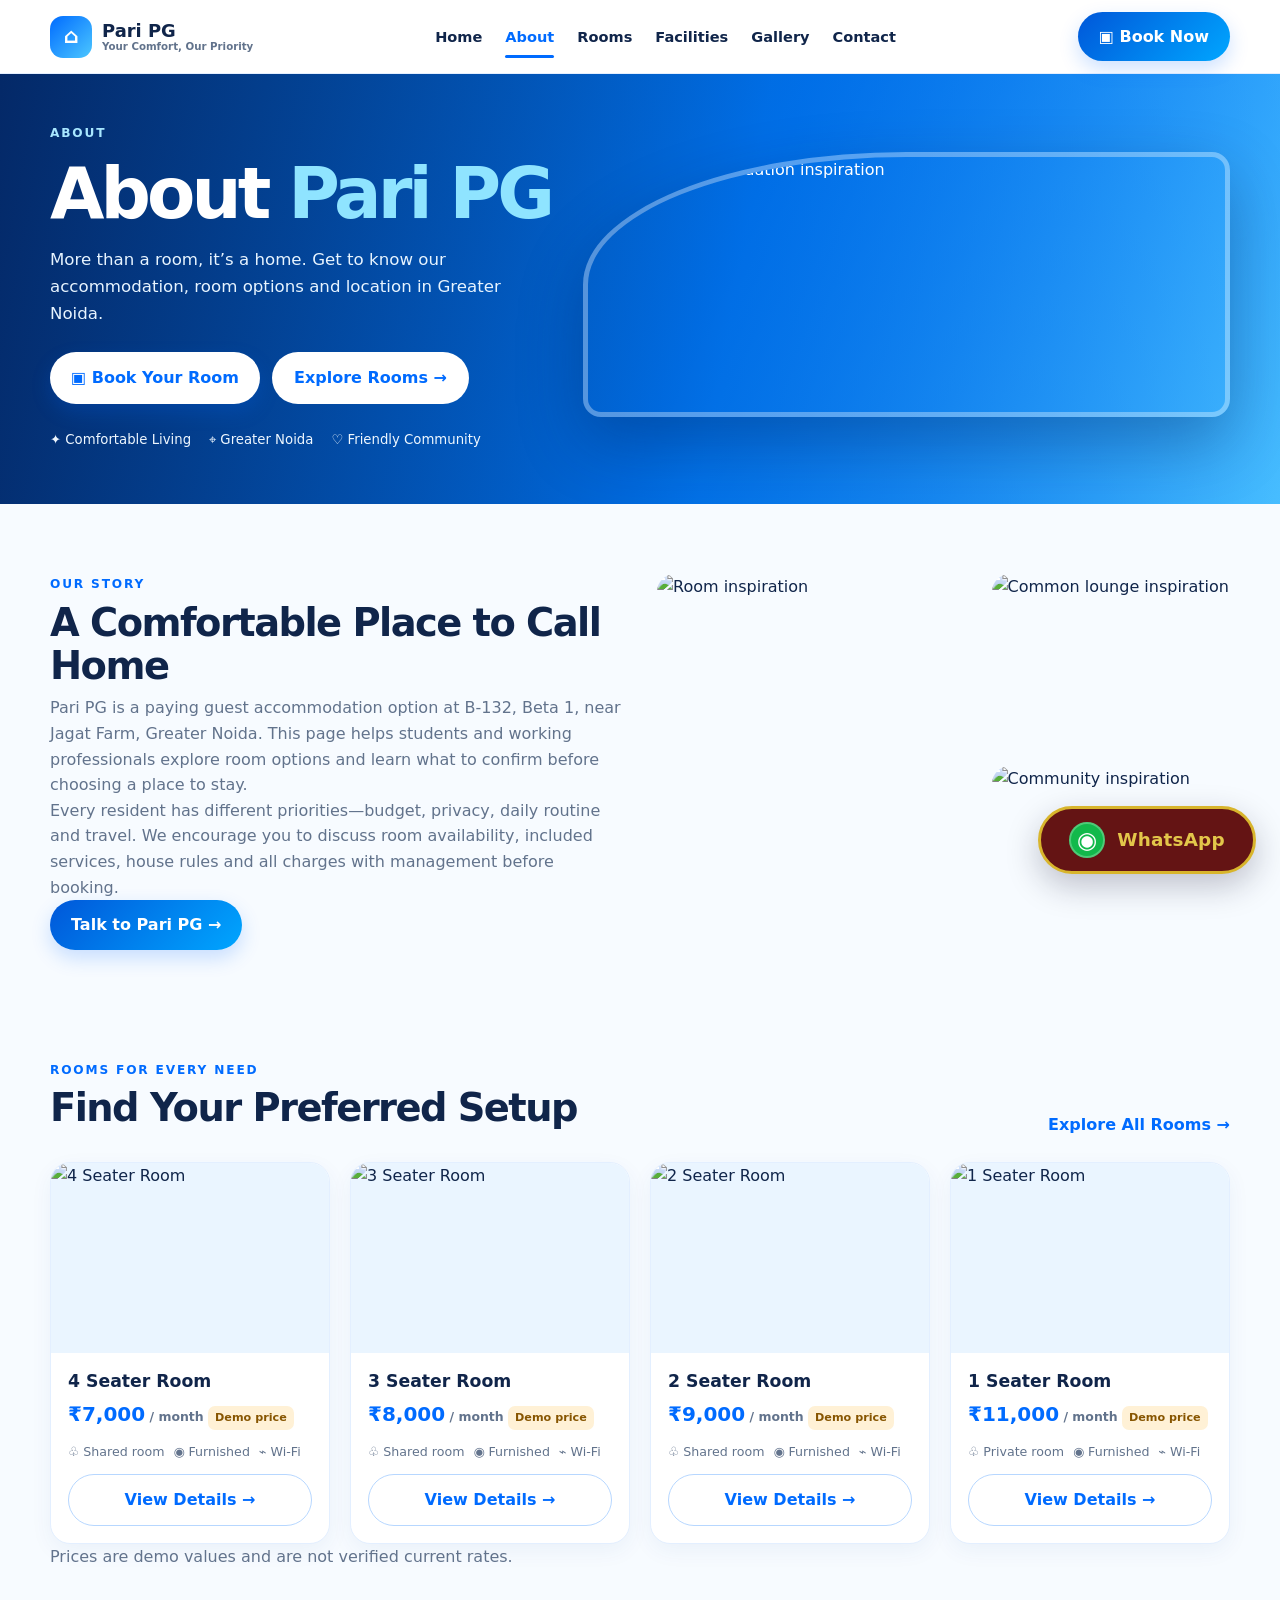
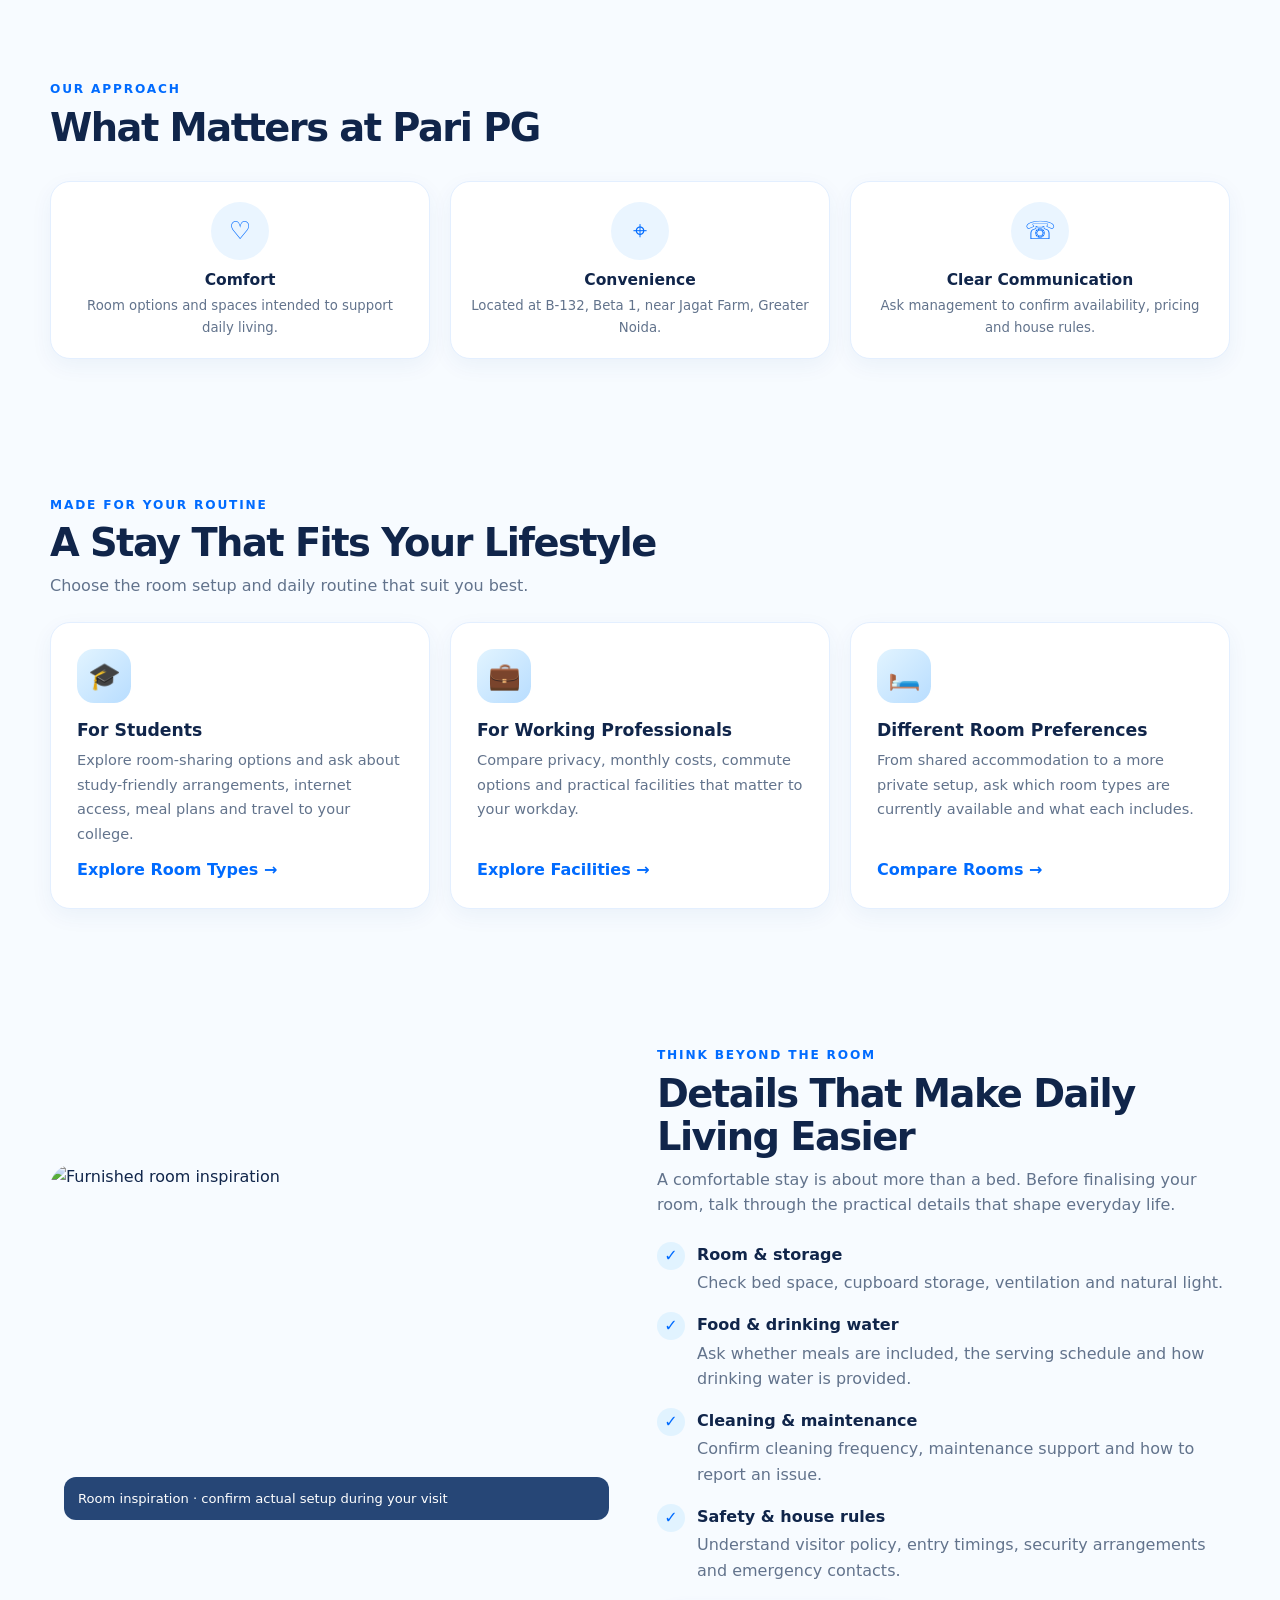
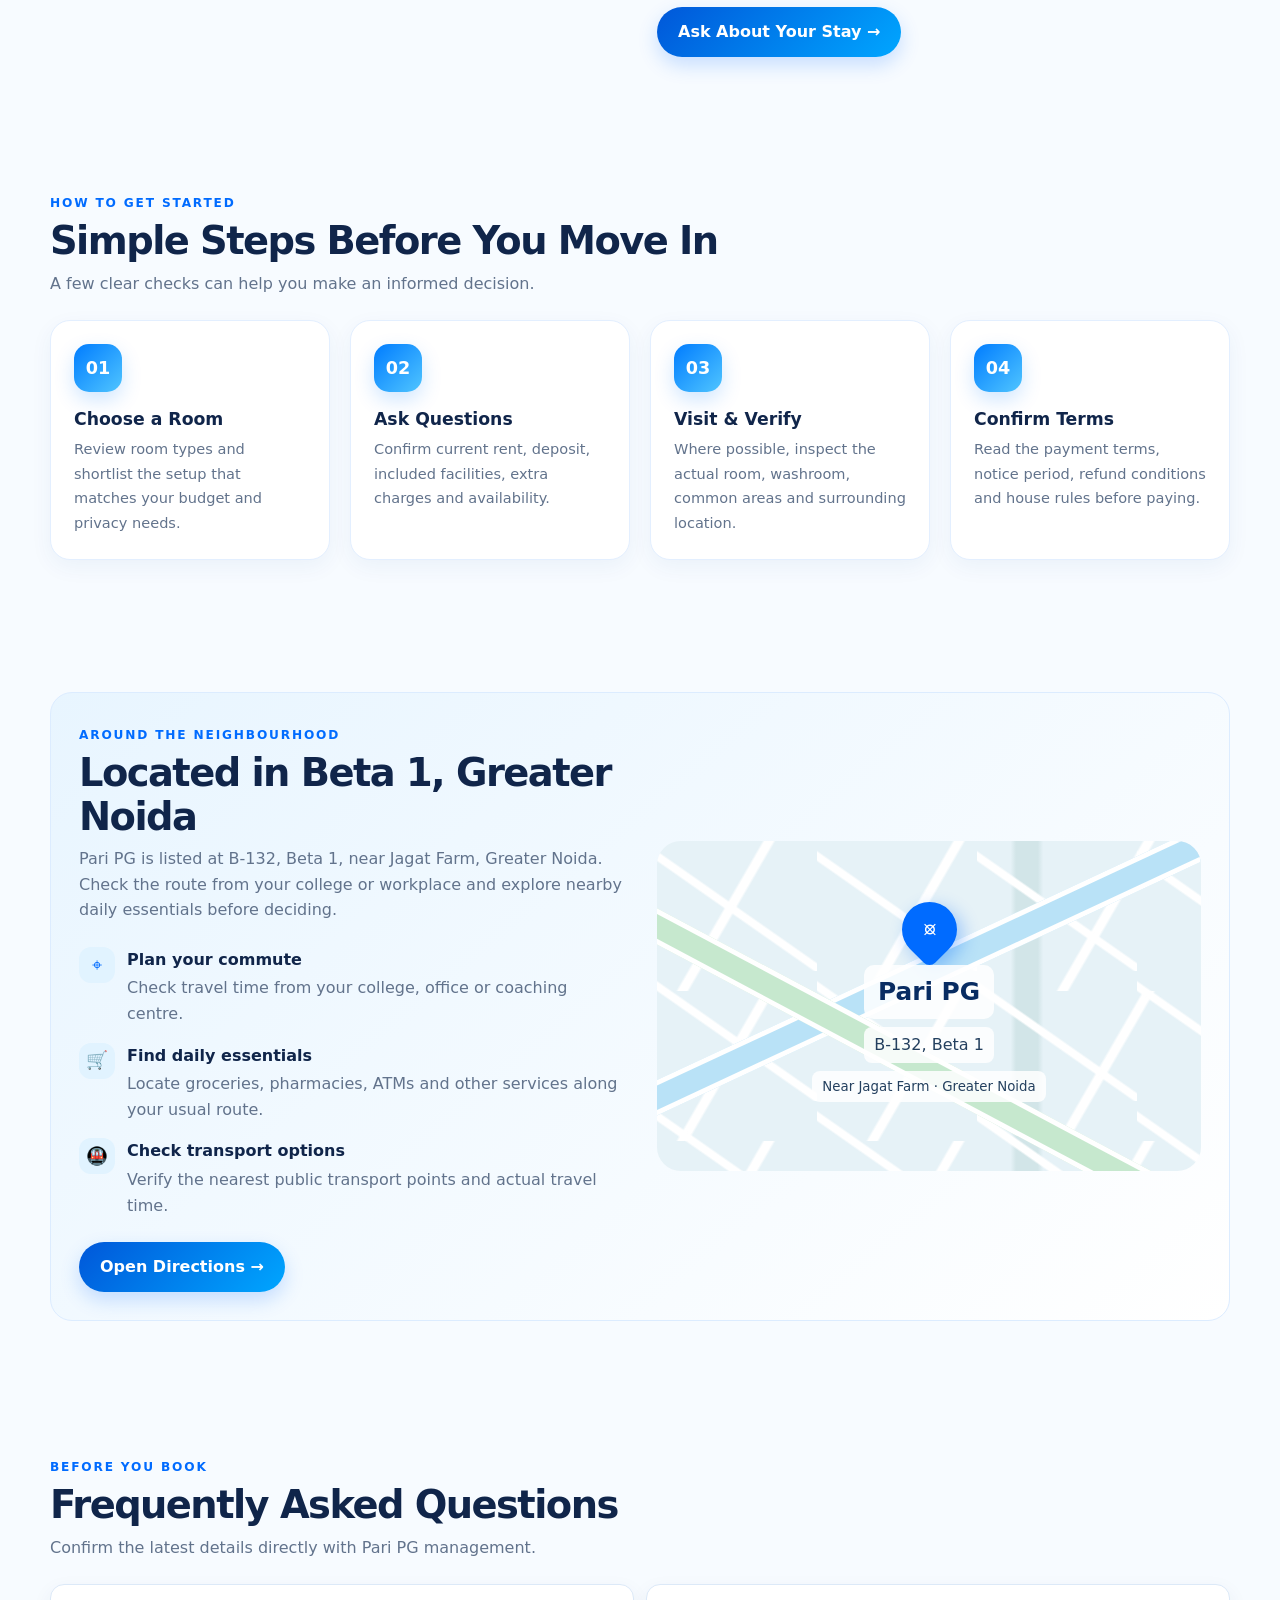
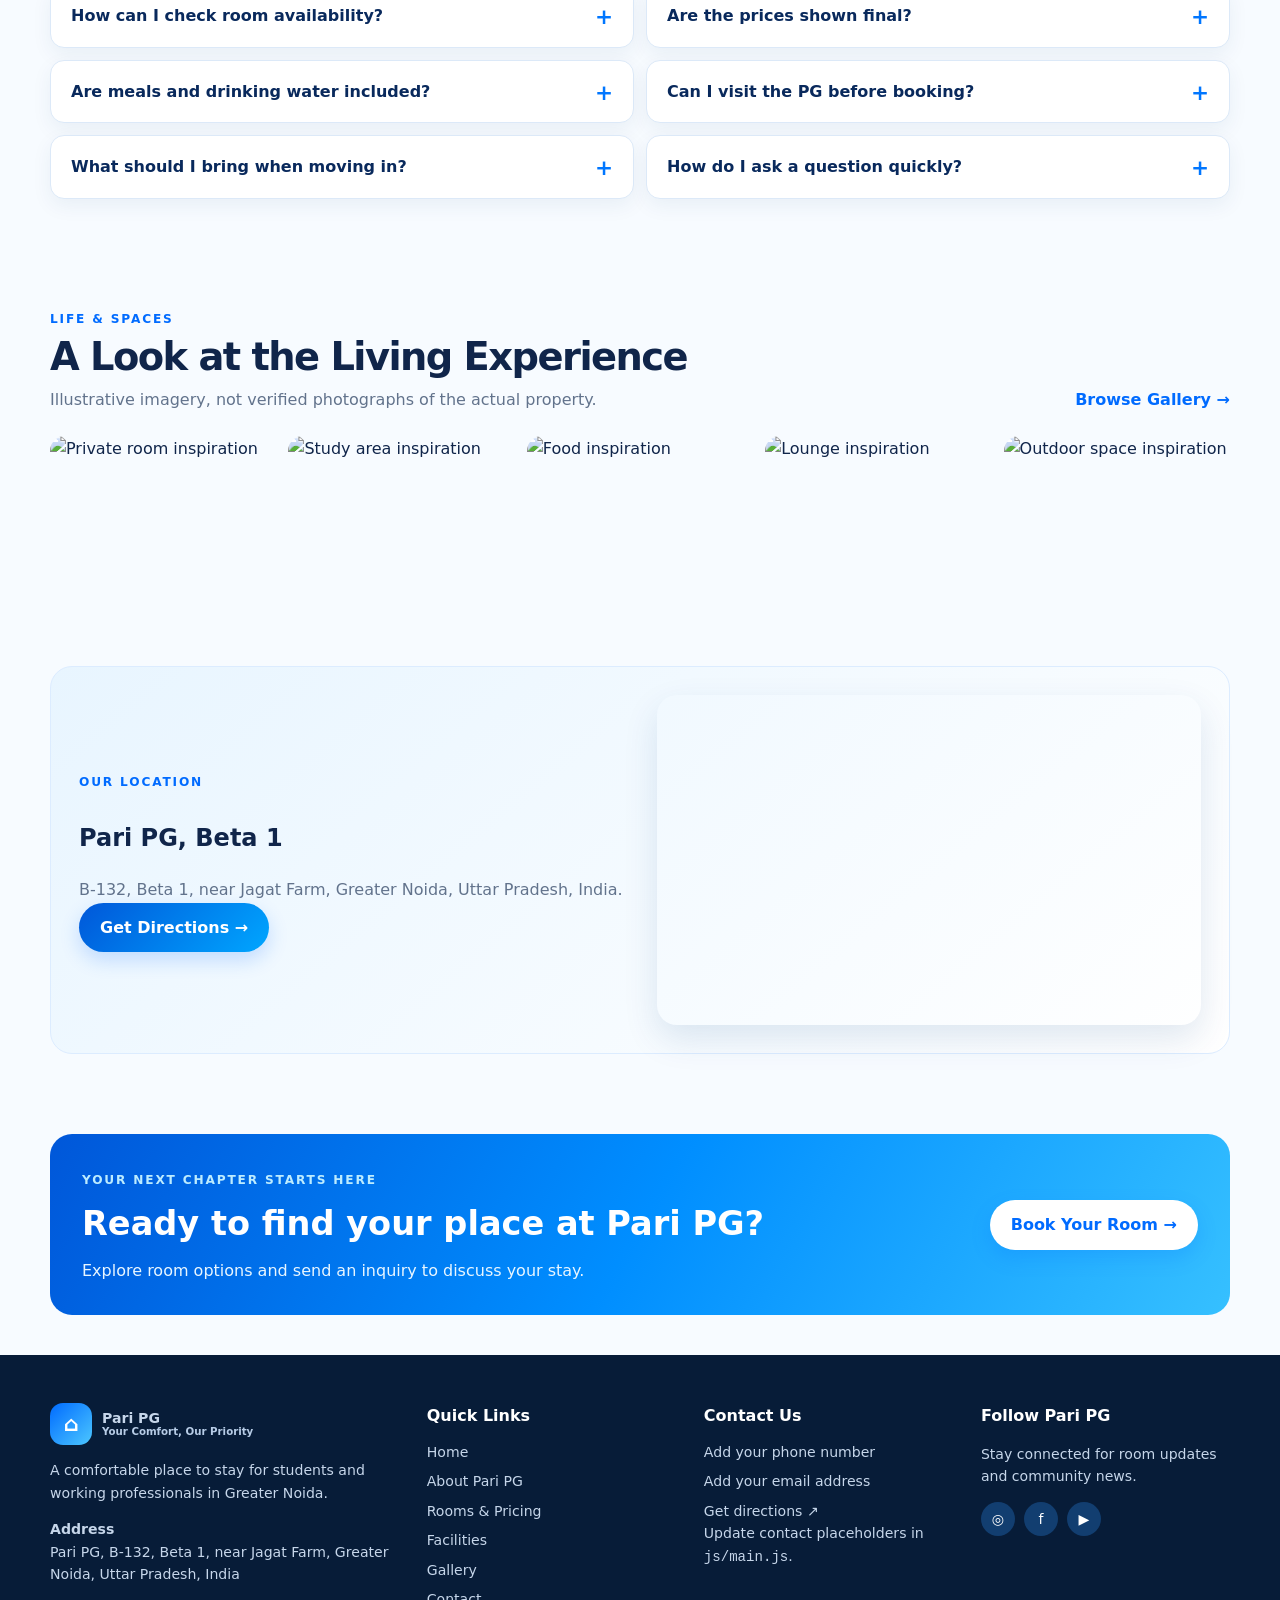
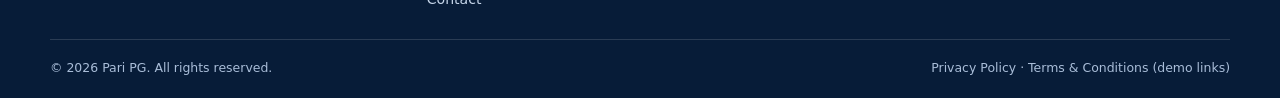
==== about.html @ 17020e65 "Initial commit - Pari PG website" ====
<!doctype html><html lang="en"><head><meta charset="utf-8"><meta name="viewport" content="width=device-width,initial-scale=1"><meta name="description" content="Learn about Pari PG, room choices and location near Jagat Farm in Greater Noida."><meta name="theme-color" content="#006bff"><title>About Pari PG | Pari PG</title><link rel="stylesheet" href="css/style.css"></head><body class="page-about"><header class="topbar"><div class="container nav"><a class="brand" href="index.html"><span class="brand-mark">⌂</span><span>Pari PG<small>Your Comfort, Our Priority</small></span></a><button class="menu-toggle" aria-label="Toggle navigation" aria-expanded="false">☰</button><nav class="nav-links"><a href="index.html" class="">Home</a><a href="about.html" class="active">About</a><a href="rooms.html" class="">Rooms</a><a href="facilities.html" class="">Facilities</a><a href="gallery.html" class="">Gallery</a><a href="contact.html" class="">Contact</a></nav><a class="btn nav-cta" href="contact.html#contact-form">▣ Book Now</a></div></header><section class="hero page-hero"><div class="container hero-grid"><div><span class="eyebrow" style="color:#a8e7ff">ABOUT</span><h1>About <span>Pari PG</span></h1><p>More than a room, it’s a home. Get to know our accommodation, room options and location in Greater Noida.</p><div class="hero-actions"><a class="btn btn-light" href="contact.html#contact-form">▣ Book Your Room</a><a class="btn btn-outline" href="rooms.html" style="border-color:#ffffff88">Explore Rooms →</a></div><div class="hero-points"><span>✦ Comfortable Living</span><span>⌖ Greater Noida</span><span>♡ Friendly Community</span></div></div><div class="hero-photo"><img src="https://images.unsplash.com/photo-1600585154340-be6161a56c2e?auto=format&fit=crop&w=1400&q=85" alt="Pari PG accommodation inspiration" loading="lazy" class=""></div></div></section>
<section class="section"><div class="container split"><div><span class="eyebrow">OUR STORY</span><h2>A Comfortable Place to Call Home</h2><p class="muted">Pari PG is a paying guest accommodation option at B-132, Beta 1, near Jagat Farm, Greater Noida. This page helps students and working professionals explore room options and learn what to confirm before choosing a place to stay.</p><p class="muted">Every resident has different priorities—budget, privacy, daily routine and travel. We encourage you to discuss room availability, included services, house rules and all charges with management before booking.</p><a class="btn" href="contact.html#contact-form">Talk to Pari PG →</a></div><div class="photo-collage"><img src="https://images.unsplash.com/photo-1616486338812-3dadae4b4ace?auto=format&fit=crop&w=900&q=85" alt="Room inspiration" loading="lazy" class=""><img src="https://images.unsplash.com/photo-1600210492486-724fe5c67fb0?auto=format&fit=crop&w=900&q=85" alt="Common lounge inspiration" loading="lazy" class=""><img src="https://images.unsplash.com/photo-1529156069898-49953e39b3ac?auto=format&fit=crop&w=900&q=85" alt="Community inspiration" loading="lazy" class=""></div></div></section>
<section class="section-sm"><div class="container"><div class="section-head"><div><span class="eyebrow">ROOMS FOR EVERY NEED</span><h2>Find Your Preferred Setup</h2></div><a class="text-link" href="rooms.html">Explore All Rooms →</a></div><div class="grid rooms-grid"><article class="card" data-room-card="4"><div class="card-image"><img src="https://images.unsplash.com/photo-1611892440504-42a792e24d32?auto=format&fit=crop&w=900&q=85" alt="4 Seater Room" loading="lazy" class=""></div><div class="card-body"><h3>4 Seater Room</h3><div class="price">₹7,000<small> / month <span class="badge-demo">Demo price</span></small></div><div class="features"><span>♧ Shared room</span><span>◉ Furnished</span><span>⌁ Wi-Fi</span></div><button class="btn btn-outline" data-room-details="4 Seater Room" style="width:100%">View Details →</button></div></article><article class="card" data-room-card="3"><div class="card-image"><img src="https://images.unsplash.com/photo-1616594039964-ae9021a400a0?auto=format&fit=crop&w=900&q=85" alt="3 Seater Room" loading="lazy" class=""></div><div class="card-body"><h3>3 Seater Room</h3><div class="price">₹8,000<small> / month <span class="badge-demo">Demo price</span></small></div><div class="features"><span>♧ Shared room</span><span>◉ Furnished</span><span>⌁ Wi-Fi</span></div><button class="btn btn-outline" data-room-details="3 Seater Room" style="width:100%">View Details →</button></div></article><article class="card" data-room-card="2"><div class="card-image"><img src="https://images.unsplash.com/photo-1616486338812-3dadae4b4ace?auto=format&fit=crop&w=900&q=85" alt="2 Seater Room" loading="lazy" class=""></div><div class="card-body"><h3>2 Seater Room</h3><div class="price">₹9,000<small> / month <span class="badge-demo">Demo price</span></small></div><div class="features"><span>♧ Shared room</span><span>◉ Furnished</span><span>⌁ Wi-Fi</span></div><button class="btn btn-outline" data-room-details="2 Seater Room" style="width:100%">View Details →</button></div></article><article class="card" data-room-card="1"><div class="card-image"><img src="https://images.unsplash.com/photo-1631049307264-da0ec9d70304?auto=format&fit=crop&w=900&q=85" alt="1 Seater Room" loading="lazy" class=""></div><div class="card-body"><h3>1 Seater Room</h3><div class="price">₹11,000<small> / month <span class="badge-demo">Demo price</span></small></div><div class="features"><span>♧ Private room</span><span>◉ Furnished</span><span>⌁ Wi-Fi</span></div><button class="btn btn-outline" data-room-details="1 Seater Room" style="width:100%">View Details →</button></div></article></div><p class="muted">Prices are demo values and are not verified current rates.</p></div></section>
<section class="section"><div class="container"><div class="section-head"><div><span class="eyebrow">OUR APPROACH</span><h2>What Matters at Pari PG</h2></div></div><div class="grid three-grid"><div class="card amenity"><div class="amenity-icon">♡</div><h3>Comfort</h3><p>Room options and spaces intended to support daily living.</p></div><div class="card amenity"><div class="amenity-icon">⌖</div><h3>Convenience</h3><p>Located at B-132, Beta 1, near Jagat Farm, Greater Noida.</p></div><div class="card amenity"><div class="amenity-icon">☏</div><h3>Clear Communication</h3><p>Ask management to confirm availability, pricing and house rules.</p></div></div></div></section>

<section class="section about-audience">
  <div class="container">
    <div class="section-head">
      <div><span class="eyebrow">MADE FOR YOUR ROUTINE</span><h2>A Stay That Fits Your Lifestyle</h2>
      <p class="muted">Choose the room setup and daily routine that suit you best.</p></div>
    </div>
    <div class="grid three-grid">
      <article class="card about-info-card"><div class="about-info-icon">🎓</div><h3>For Students</h3><p>Explore room-sharing options and ask about study-friendly arrangements, internet access, meal plans and travel to your college.</p><a class="text-link" href="rooms.html">Explore Room Types →</a></article>
      <article class="card about-info-card"><div class="about-info-icon">💼</div><h3>For Working Professionals</h3><p>Compare privacy, monthly costs, commute options and practical facilities that matter to your workday.</p><a class="text-link" href="facilities.html">Explore Facilities →</a></article>
      <article class="card about-info-card"><div class="about-info-icon">🛏️</div><h3>Different Room Preferences</h3><p>From shared accommodation to a more private setup, ask which room types are currently available and what each includes.</p><a class="text-link" href="rooms.html">Compare Rooms →</a></article>
    </div>
  </div>
</section>

<section class="section about-experience">
  <div class="container split">
    <div class="about-experience-photo">
      <img src="https://images.unsplash.com/photo-1616486338812-3dadae4b4ace?auto=format&fit=crop&w=1100&q=85" alt="Furnished room inspiration" loading="lazy">
      <span class="photo-note">Room inspiration · confirm actual setup during your visit</span>
    </div>
    <div>
      <span class="eyebrow">THINK BEYOND THE ROOM</span>
      <h2>Details That Make Daily Living Easier</h2>
      <p class="muted">A comfortable stay is about more than a bed. Before finalising your room, talk through the practical details that shape everyday life.</p>
      <div class="about-check-list">
        <div><span>✓</span><div><strong>Room & storage</strong><p>Check bed space, cupboard storage, ventilation and natural light.</p></div></div>
        <div><span>✓</span><div><strong>Food & drinking water</strong><p>Ask whether meals are included, the serving schedule and how drinking water is provided.</p></div></div>
        <div><span>✓</span><div><strong>Cleaning & maintenance</strong><p>Confirm cleaning frequency, maintenance support and how to report an issue.</p></div></div>
        <div><span>✓</span><div><strong>Safety & house rules</strong><p>Understand visitor policy, entry timings, security arrangements and emergency contacts.</p></div></div>
      </div>
      <a class="btn" href="contact.html#contact-form">Ask About Your Stay →</a>
    </div>
  </div>
</section>

<section class="section about-process">
  <div class="container">
    <div class="section-head"><div><span class="eyebrow">HOW TO GET STARTED</span><h2>Simple Steps Before You Move In</h2><p class="muted">A few clear checks can help you make an informed decision.</p></div></div>
    <div class="grid four-grid about-steps">
      <article class="card"><span class="step-number">01</span><h3>Choose a Room</h3><p>Review room types and shortlist the setup that matches your budget and privacy needs.</p></article>
      <article class="card"><span class="step-number">02</span><h3>Ask Questions</h3><p>Confirm current rent, deposit, included facilities, extra charges and availability.</p></article>
      <article class="card"><span class="step-number">03</span><h3>Visit & Verify</h3><p>Where possible, inspect the actual room, washroom, common areas and surrounding location.</p></article>
      <article class="card"><span class="step-number">04</span><h3>Confirm Terms</h3><p>Read the payment terms, notice period, refund conditions and house rules before paying.</p></article>
    </div>
  </div>
</section>

<section class="section about-location-benefits">
  <div class="container location-card split">
    <div>
      <span class="eyebrow">AROUND THE NEIGHBOURHOOD</span>
      <h2>Located in Beta 1, Greater Noida</h2>
      <p class="muted">Pari PG is listed at B-132, Beta 1, near Jagat Farm, Greater Noida. Check the route from your college or workplace and explore nearby daily essentials before deciding.</p>
      <div class="about-nearby-list">
        <div><span>⌖</span><div><strong>Plan your commute</strong><p>Check travel time from your college, office or coaching centre.</p></div></div>
        <div><span>🛒</span><div><strong>Find daily essentials</strong><p>Locate groceries, pharmacies, ATMs and other services along your usual route.</p></div></div>
        <div><span>🚇</span><div><strong>Check transport options</strong><p>Verify the nearest public transport points and actual travel time.</p></div></div>
      </div>
      <a class="btn" data-directions target="_blank" rel="noopener" href="#">Open Directions →</a>
    </div>
    <div class="about-map-art"><div class="map-pin">⌖</div><strong>Pari PG</strong><span>B-132, Beta 1</span><small>Near Jagat Farm · Greater Noida</small><div class="map-lines"></div></div>
  </div>
</section>

<section class="section about-faq">
  <div class="container">
    <div class="section-head"><div><span class="eyebrow">BEFORE YOU BOOK</span><h2>Frequently Asked Questions</h2><p class="muted">Confirm the latest details directly with Pari PG management.</p></div></div>
    <div class="about-faq-grid">
      <details class="about-faq-item"><summary>How can I check room availability?</summary><p>Visit the Rooms page and contact management to confirm which room types are available for your preferred move-in date.</p></details>
      <details class="about-faq-item"><summary>Are the prices shown final?</summary><p>The displayed room prices are demo values. Ask for the current rent, security deposit, included services and any additional charges.</p></details>
      <details class="about-faq-item"><summary>Are meals and drinking water included?</summary><p>Meal plans and drinking-water arrangements must be confirmed with management before booking.</p></details>
      <details class="about-faq-item"><summary>Can I visit the PG before booking?</summary><p>Contact management to ask about a visit and verify the actual room, facilities, location and house rules.</p></details>
      <details class="about-faq-item"><summary>What should I bring when moving in?</summary><p>After confirming the booking terms, ask management which documents and personal items are required.</p></details>
      <details class="about-faq-item"><summary>How do I ask a question quickly?</summary><p>Use the Contact page or the floating WhatsApp button once the official WhatsApp number has been configured.</p></details>
    </div>
  </div>
</section>

<section class="section-sm"><div class="container"><div class="section-head"><div><span class="eyebrow">LIFE & SPACES</span><h2>A Look at the Living Experience</h2><p>Illustrative imagery, not verified photographs of the actual property.</p></div><a class="text-link" href="gallery.html">Browse Gallery →</a></div><div class="gallery-strip"><img src="https://images.unsplash.com/photo-1631049307264-da0ec9d70304?auto=format&fit=crop&w=900&q=85" alt="Private room inspiration" loading="lazy" class=""><img src="https://images.unsplash.com/photo-1524758631624-e2822e304c36?auto=format&fit=crop&w=900&q=85" alt="Study area inspiration" loading="lazy" class=""><img src="https://images.unsplash.com/photo-1547592180-85f173990554?auto=format&fit=crop&w=900&q=85" alt="Food inspiration" loading="lazy" class=""><img src="https://images.unsplash.com/photo-1600210492486-724fe5c67fb0?auto=format&fit=crop&w=900&q=85" alt="Lounge inspiration" loading="lazy" class=""><img src="https://images.unsplash.com/photo-1600607687920-4e2a09cf159d?auto=format&fit=crop&w=900&q=85" alt="Outdoor space inspiration" loading="lazy" class=""></div></div></section>
<section class="section-sm"><div class="container location-card split"><div><span class="eyebrow">OUR LOCATION</span><h2>Pari PG, Beta 1</h2><p class="muted">B-132, Beta 1, near Jagat Farm, Greater Noida, Uttar Pradesh, India.</p><a class="btn" data-directions target="_blank" rel="noopener" href="#">Get Directions →</a></div><iframe class="map-frame" title="Pari PG location map" data-map loading="lazy" src=""></iframe></div></section>
<section class="section-sm"><div class="container"><div class="cta"><div><span class="eyebrow" style="color:#bcecff">YOUR NEXT CHAPTER STARTS HERE</span><h2>Ready to find your place at Pari PG?</h2><p>Explore room options and send an inquiry to discuss your stay.</p></div><a class="btn btn-light" href="contact.html#contact-form">Book Your Room →</a></div></div></section><a class="floating-whatsapp" href="#" data-floating-whatsapp aria-label="Chat with Pari PG on WhatsApp"><span class="whatsapp-mark" aria-hidden="true">◉</span><span>WhatsApp</span></a><footer class="footer"><div class="container"><div class="footer-grid"><div><a class="brand" href="index.html"><span class="brand-mark">⌂</span><span>Pari PG<small>Your Comfort, Our Priority</small></span></a><p>A comfortable place to stay for students and working professionals in Greater Noida.</p><p><strong>Address</strong><br><span data-address>Pari PG, B-132, Beta 1, near Jagat Farm, Greater Noida, Uttar Pradesh, India</span></p></div><div><h3>Quick Links</h3><div class="footer-links"><a href="index.html">Home</a><a href="about.html">About Pari PG</a><a href="rooms.html">Rooms & Pricing</a><a href="facilities.html">Facilities</a><a href="gallery.html">Gallery</a><a href="contact.html">Contact</a></div></div><div><h3>Contact Us</h3><div class="footer-links"><a href="tel:" data-phone-link data-phone>Configure phone number</a><a href="mailto:" data-email>Configure email</a><a href="contact.html#location">Get directions ↗</a></div><p class="muted">Update contact placeholders in <code>js/main.js</code>.</p></div><div><h3>Follow Pari PG</h3><p>Stay connected for room updates and community news.</p><div class="socials"><a href="https://www.instagram.com/" target="_blank" rel="noopener" aria-label="Instagram">◎</a><a href="https://www.facebook.com/" target="_blank" rel="noopener" aria-label="Facebook">f</a><a href="https://www.youtube.com/" target="_blank" rel="noopener" aria-label="YouTube">▶</a></div></div></div><div class="footer-bottom"><span>© 2026 Pari PG. All rights reserved.</span><span>Privacy Policy · Terms & Conditions (demo links)</span></div></div></footer><button class="back-top" aria-label="Back to top">↑</button><div class="modal-backdrop" id="roomModal" aria-hidden="true"><div class="modal" role="dialog" aria-modal="true"><button class="modal-close" data-modal-close aria-label="Close">×</button><img data-modal-image src="" alt=""><div class="modal-content"><h2 data-modal-title>Room details</h2><div class="price" data-modal-price></div><p data-modal-description></p><p class="muted">Confirm current availability and inclusions directly with Pari PG.</p><button class="btn" data-modal-book>Ask about this room →</button></div></div></div><div class="modal-backdrop lightbox" id="lightbox" aria-hidden="true"><div class="modal" role="dialog" aria-modal="true"><button class="modal-close" data-lightbox-close aria-label="Close">×</button><img src="" alt=""><div class="lightbox-caption"><button class="btn btn-outline" data-lightbox-prev>← Previous</button><strong data-lightbox-caption></strong><button class="btn btn-outline" data-lightbox-next>Next →</button></div></div></div><script src="js/main.js"></script></body></html>
---- css/style.css ----
:root{--blue:#006bff;--blue2:#00a6ff;--navy:#063b8c;--ink:#10254a;--muted:#62738c;--pale:#eaf5ff;--bg:#f7fbff;--white:#fff;--footer:#071c38;--line:#dcecff;--shadow:0 14px 35px rgba(10,65,135,.12);--radius:20px}
*{box-sizing:border-box}html{scroll-behavior:smooth;scroll-padding-top:86px}body{margin:0;background:var(--bg);color:var(--ink);font-family:Inter,ui-sans-serif,system-ui,-apple-system,"Segoe UI",sans-serif;line-height:1.6}img{display:block;max-width:100%;width:100%;object-fit:cover}a{color:inherit;text-decoration:none}button,input,select,textarea{font:inherit}button{cursor:pointer}.container{width:min(1180px,calc(100% - 36px));margin:auto}.section{padding:66px 0}.section-sm{padding:40px 0}.eyebrow{display:inline-block;color:var(--blue);font-size:.76rem;font-weight:850;letter-spacing:.15em;text-transform:uppercase;margin-bottom:6px}.section-head{display:flex;justify-content:space-between;align-items:end;gap:20px;margin-bottom:24px}.section-head h2,.section h2{font-size:clamp(1.7rem,3vw,2.5rem);line-height:1.13;margin:0 0 8px;letter-spacing:-.04em}.section-head p,.muted{color:var(--muted);margin:0}.btn{display:inline-flex;align-items:center;justify-content:center;gap:9px;border:0;border-radius:999px;padding:12px 21px;background:linear-gradient(135deg,#0057d9,#00a6ff);color:white;font-weight:800;box-shadow:0 8px 20px rgba(0,107,255,.2);transition:.2s transform,.2s box-shadow}.btn:hover{transform:translateY(-2px);box-shadow:0 12px 25px rgba(0,107,255,.27)}.btn-outline{background:#fff;color:var(--blue);border:1px solid #b7d7ff;box-shadow:none}.btn-light{background:white;color:var(--blue)}.text-link{color:var(--blue);font-weight:800;white-space:nowrap}.topbar{background:rgba(255,255,255,.94);backdrop-filter:blur(14px);position:sticky;top:0;z-index:100;border-bottom:1px solid #e4efff}.nav{min-height:72px;display:flex;align-items:center;justify-content:space-between;gap:20px}.brand{display:flex;align-items:center;gap:10px;font-weight:900;font-size:1.12rem;line-height:1.1}.brand-mark{width:42px;height:42px;display:grid;place-items:center;border-radius:13px;background:linear-gradient(135deg,#006bff,#4cc7ff);color:white;font-size:1.3rem}.brand small{display:block;font-size:.64rem;font-weight:600;color:var(--muted);letter-spacing:0}.nav-links{display:flex;align-items:center;gap:23px;font-size:.91rem;font-weight:700}.nav-links a{padding:25px 0;position:relative}.nav-links a:hover,.nav-links a.active{color:var(--blue)}.nav-links a.active:after{content:"";position:absolute;bottom:15px;left:0;right:0;height:3px;background:var(--blue);border-radius:9px}.nav-cta{white-space:nowrap}.menu-toggle{display:none;border:0;background:var(--pale);color:var(--blue);border-radius:12px;padding:9px 12px;font-size:1.2rem}.hero{position:relative;isolation:isolate;overflow:hidden;color:white;background:linear-gradient(115deg,#063b8c 0%,#006bff 55%,#52bfff 100%)}.hero:before{content:"";position:absolute;inset:0;background:linear-gradient(90deg,rgba(3,35,94,.94),rgba(0,83,198,.78) 43%,rgba(0,92,200,.12)),url('https://images.unsplash.com/photo-1600585154340-be6161a56a0c?auto=format&fit=crop&w=1800&q=85') center/cover;z-index:-1}.hero-grid{min-height:420px;display:grid;grid-template-columns:1.02fr .98fr;align-items:center;gap:25px;padding-top:45px;padding-bottom:54px}.hero h1{font-size:clamp(2.6rem,5.5vw,4.6rem);line-height:.99;letter-spacing:-.055em;margin:10px 0 18px}.hero h1 span{color:#8fe4ff}.hero p{max-width:560px;color:#e7f4ff;font-size:1.04rem}.hero-actions{display:flex;flex-wrap:wrap;gap:12px;margin:25px 0}.hero-points{display:flex;flex-wrap:wrap;gap:18px;font-size:.83rem;color:#eef7ff}.hero-photo{height:320px;border-radius:28px;overflow:hidden;border:1px solid rgba(255,255,255,.35);box-shadow:0 25px 65px #001d4e55;transform:rotate(1deg)}.hero-photo img{height:100%}.page-hero .hero-grid{min-height:300px}.page-hero .hero-photo{height:230px}.stats-wrap{margin-top:-28px;position:relative;z-index:2}.stats{background:#fff;border:1px solid #e6f0ff;border-radius:20px;box-shadow:var(--shadow);display:grid;grid-template-columns:repeat(4,1fr);padding:19px}.stat{display:flex;align-items:center;justify-content:center;gap:12px;border-right:1px solid var(--line)}.stat:last-child{border:0}.stat-icon{width:46px;height:46px;border-radius:50%;display:grid;place-items:center;background:var(--pale);color:var(--blue);font-size:1.35rem}.stat strong{display:block;font-size:1.25rem;line-height:1.1}.stat span{font-size:.78rem;color:var(--muted)}.grid{display:grid;gap:20px}.rooms-grid{grid-template-columns:repeat(4,minmax(0,1fr))}.three-grid{grid-template-columns:repeat(3,minmax(0,1fr))}.four-grid{grid-template-columns:repeat(4,minmax(0,1fr))}.two-grid{grid-template-columns:repeat(2,minmax(0,1fr))}.card{background:#fff;border:1px solid #e3efff;border-radius:var(--radius);overflow:hidden;box-shadow:0 7px 22px rgba(14,75,145,.055);transition:transform .22s,box-shadow .22s}.card:hover{transform:translateY(-4px);box-shadow:var(--shadow)}.card-image{height:190px;position:relative;overflow:hidden;background:var(--pale)}.card-image img{height:100%;transition:transform .45s}.card:hover .card-image img{transform:scale(1.045)}.card-body{padding:17px}.card h3{margin:0 0 6px;font-size:1.08rem;line-height:1.3}.card p{margin:0;color:var(--muted);font-size:.91rem}.price{color:var(--blue);font-size:1.25rem;font-weight:900}.price small{font-size:.78rem;color:var(--muted);font-weight:600}.features{display:flex;gap:9px;flex-wrap:wrap;margin:12px 0;color:var(--muted);font-size:.79rem}.feature-pills{display:flex;flex-wrap:wrap;gap:9px}.pill{background:#edf6ff;border:1px solid #d7eaff;color:#1759a8;border-radius:999px;padding:7px 12px;font-size:.82rem;font-weight:750}.amenity{padding:20px;text-align:center}.amenity-icon{width:58px;height:58px;margin:0 auto 10px;border-radius:50%;display:grid;place-items:center;background:var(--pale);color:var(--blue);font-size:1.55rem}.amenity h3{font-size:.97rem;margin:0 0 5px}.amenity p{font-size:.83rem;color:var(--muted);margin:0}.split{display:grid;grid-template-columns:1fr 1fr;gap:34px;align-items:center}.photo-collage{display:grid;grid-template-columns:1.15fr .85fr;grid-template-rows:180px 180px;gap:12px}.photo-collage img{height:100%;border-radius:18px}.photo-collage img:first-child{grid-row:span 2}.check-list{padding:0;list-style:none;margin:18px 0}.check-list li{margin:9px 0}.check-list li:before{content:"✓";display:inline-grid;place-items:center;width:23px;height:23px;border-radius:50%;background:#d9edff;color:var(--blue);font-weight:900;margin-right:9px}.gallery-strip{display:grid;grid-template-columns:repeat(5,1fr);gap:12px}.gallery-strip img{height:150px;border-radius:15px;cursor:pointer}.resident-strip{display:grid;grid-template-columns:1.15fr 1fr 1fr;gap:12px}.resident-strip img{height:220px;border-radius:18px}.resident-strip img:first-child{height:452px;grid-row:span 2}.food-grid{display:grid;grid-template-columns:repeat(3,1fr);gap:16px}.food-card{position:relative;height:220px;border-radius:18px;overflow:hidden;color:white}.food-card:after{content:"";position:absolute;inset:35% 0 0;background:linear-gradient(transparent,rgba(0,0,0,.8))}.food-card img{height:100%}.food-card strong{position:absolute;z-index:1;left:17px;bottom:13px;font-size:1.08rem}.testimonial{padding:22px}.quote{font-size:2rem;color:var(--blue);line-height:1}.testimonial p{color:var(--muted);font-size:.92rem}.testimonial strong{display:block;margin-top:12px}.map-frame{border:0;width:100%;height:330px;border-radius:20px;box-shadow:var(--shadow)}.location-card{padding:28px;border-radius:22px;background:linear-gradient(140deg,#e8f5ff,#fff);border:1px solid var(--line)}.cta{background:linear-gradient(120deg,#0057d9,#008eff,#36c0ff);color:white;border-radius:22px;padding:32px;display:flex;align-items:center;justify-content:space-between;gap:20px;overflow:hidden}.cta h2{margin:0 0 7px;font-size:clamp(1.5rem,3vw,2.1rem)}.cta p{margin:0;color:#e8f6ff}.faq-list{display:grid;gap:10px}.faq-item{background:#fff;border:1px solid var(--line);border-radius:13px;overflow:hidden}.faq-question{width:100%;display:flex;justify-content:space-between;gap:15px;text-align:left;background:#fff;border:0;padding:17px 19px;color:var(--ink);font-weight:800}.faq-answer{padding:0 19px 17px;color:var(--muted);display:none}.faq-item.open .faq-answer{display:block}.filters{display:flex;flex-wrap:wrap;gap:9px;margin:20px 0 28px}.filter-btn{border:1px solid #d6e8ff;background:white;color:var(--ink);border-radius:999px;padding:9px 16px;font-weight:750}.filter-btn.active,.filter-btn:hover{background:var(--blue);color:white;border-color:var(--blue)}.gallery-grid{display:grid;grid-template-columns:repeat(3,1fr);gap:16px}.gallery-item{border-radius:17px;overflow:hidden;position:relative;cursor:pointer;background:#dcecff;min-height:220px}.gallery-item img{height:260px;transition:transform .3s}.gallery-item:hover img{transform:scale(1.04)}.gallery-label{position:absolute;bottom:0;left:0;right:0;color:white;padding:28px 15px 13px;background:linear-gradient(transparent,rgba(0,20,55,.82));font-weight:800}.form-card{background:white;padding:28px;border-radius:22px;border:1px solid var(--line);box-shadow:var(--shadow)}.form-grid{display:grid;grid-template-columns:1fr 1fr;gap:15px}.field{display:flex;flex-direction:column;gap:6px}.field.full{grid-column:1/-1}.field label{font-weight:750;font-size:.86rem}.field input,.field select,.field textarea{width:100%;border:1px solid #d7e5f5;border-radius:12px;padding:12px 13px;background:#fbfdff;color:var(--ink);outline:none}.field input:focus,.field select:focus,.field textarea:focus{border-color:var(--blue);box-shadow:0 0 0 3px #006bff18}.field textarea{min-height:120px;resize:vertical}.form-actions{display:flex;flex-wrap:wrap;gap:10px;margin-top:17px}.notice{padding:12px 14px;border-radius:12px;background:#fff5d9;color:#7b4a00;font-size:.88rem;margin-top:14px;display:none}.landmark-grid{display:grid;grid-template-columns:repeat(4,1fr);gap:14px}.landmark{background:#fff;border:1px solid var(--line);border-radius:16px;overflow:hidden}.landmark img{height:120px}.landmark div{padding:12px;font-weight:800;font-size:.9rem}.footer{background:var(--footer);color:#eaf4ff;padding:48px 0 20px;margin-top:0}.footer-grid{display:grid;grid-template-columns:1.4fr 1fr 1fr 1fr;gap:28px}.footer .brand small{color:#b7cce6}.footer p,.footer a{font-size:.88rem;color:#c6d6ea}.footer h3{font-size:1rem;margin:0 0 12px;color:white}.footer-links{display:grid;gap:7px}.footer a:hover{color:white}.footer-bottom{border-top:1px solid #ffffff24;margin-top:28px;padding-top:18px;display:flex;justify-content:space-between;gap:15px;font-size:.78rem;color:#a9bdd8}.socials{display:flex;gap:9px}.socials a{display:grid;place-items:center;background:#123e70;width:34px;height:34px;border-radius:50%;color:white}.modal-backdrop{position:fixed;inset:0;background:#061a35bb;display:none;align-items:center;justify-content:center;padding:20px;z-index:200}.modal-backdrop.show{display:flex}.modal{background:white;border-radius:20px;max-width:620px;width:100%;max-height:90vh;overflow:auto;box-shadow:0 30px 90px #001b3c66}.modal img{height:250px}.modal-content{padding:24px}.modal-close{float:right;border:0;background:#eaf5ff;color:var(--blue);width:38px;height:38px;border-radius:50%;font-size:1.2rem}.lightbox .modal{max-width:900px;background:#061a35;color:white}.lightbox .modal img{height:min(68vh,650px);object-fit:contain;background:#061a35}.lightbox-caption{padding:12px 20px;display:flex;justify-content:space-between;align-items:center}.back-top{position:fixed;right:20px;bottom:20px;width:45px;height:45px;border:0;border-radius:50%;background:var(--blue);color:white;font-size:1.2rem;box-shadow:var(--shadow);display:none;z-index:80}.back-top.show{display:block}.badge-demo{display:inline-block;background:#fff1d6;color:#875500;border-radius:7px;padding:3px 7px;font-size:.7rem;font-weight:800}.empty-state{grid-column:1/-1;padding:30px;text-align:center;color:var(--muted)}
@media(max-width:980px){.nav-links{gap:13px}.rooms-grid,.four-grid{grid-template-columns:repeat(2,minmax(0,1fr))}.hero-grid{grid-template-columns:1fr 1fr}.gallery-strip{grid-template-columns:repeat(3,1fr)}.gallery-strip img:nth-child(n+4){display:none}.landmark-grid{grid-template-columns:repeat(2,1fr)}.footer-grid{grid-template-columns:repeat(2,1fr)}.resident-strip img{height:180px}.resident-strip img:first-child{height:372px}}
@media(max-width:760px){.container{width:min(100% - 28px,1180px)}.section{padding:48px 0}.section-head{align-items:start;flex-direction:column;gap:10px}.menu-toggle{display:block}.nav{min-height:66px;flex-wrap:wrap}.nav-cta{display:none}.nav-links{display:none;order:3;width:100%;padding:5px 0 16px;flex-direction:column;align-items:stretch;gap:0}.nav-links.open{display:flex}.nav-links a{padding:11px 12px;border-radius:9px}.nav-links a.active:after{display:none}.nav-links a.active{background:var(--pale)}.hero-grid{grid-template-columns:1fr;min-height:unset;padding:55px 0 70px}.hero-photo{height:240px;transform:none}.hero h1{font-size:clamp(2.6rem,12vw,4rem)}.page-hero .hero-grid{min-height:unset}.page-hero .hero-photo{height:220px}.stats{grid-template-columns:repeat(2,1fr);gap:15px;padding:17px}.stat{justify-content:flex-start;border:0;padding:5px}.split{grid-template-columns:1fr}.photo-collage{grid-template-rows:150px 150px}.rooms-grid,.three-grid,.four-grid,.two-grid,.food-grid,.gallery-grid{grid-template-columns:repeat(2,minmax(0,1fr))}.resident-strip{grid-template-columns:1fr 1fr}.resident-strip img:first-child{grid-row:auto;height:200px}.resident-strip img{height:200px}.gallery-strip{grid-template-columns:repeat(2,1fr)}.gallery-strip img{height:130px}.gallery-strip img:nth-child(n+3){display:none}.card-image{height:160px}.cta{align-items:flex-start;flex-direction:column;padding:25px}.form-grid{grid-template-columns:1fr}.field.full{grid-column:auto}.footer-grid{grid-template-columns:1fr 1fr}.map-frame{height:270px}}
@media(max-width:480px){.rooms-grid,.three-grid,.four-grid,.two-grid,.food-grid,.gallery-grid{grid-template-columns:1fr}.card-image{height:210px}.hero-points{gap:10px}.hero-photo{height:205px}.stats{gap:6px;padding:12px}.stat-icon{width:38px;height:38px;font-size:1.1rem}.stat strong{font-size:1.05rem}.stat span{font-size:.7rem}.gallery-strip{grid-template-columns:1fr 1fr}.gallery-strip img{height:110px}.resident-strip{grid-template-columns:1fr 1fr}.resident-strip img{height:150px}.resident-strip img:first-child{height:150px}.landmark-grid{grid-template-columns:1fr 1fr}.landmark img{height:95px}.footer-grid{grid-template-columns:1fr}.footer-bottom{flex-direction:column}.form-card{padding:19px}.form-actions .btn{width:100%}.hero-actions .btn{flex:1}.section-head h2,.section h2{font-size:1.8rem}}


/* --- Page-specific visual identities: one shared brand, six distinct page banners --- */
.page-home .hero:before{
  background:linear-gradient(105deg,rgba(3,35,94,.96),rgba(0,83,198,.77) 47%,rgba(0,92,200,.1)),
  url('https://images.unsplash.com/photo-1600585154340-be6161a56c2e?auto=format&fit=crop&w=1800&q=85') center/cover;
}
.page-home .hero-grid{min-height:450px}
.page-home .hero-photo{border-radius:38px 12px 38px 12px;transform:rotate(1.2deg)}
.page-about .hero:before{
  background:linear-gradient(100deg,rgba(4,40,102,.96),rgba(0,111,220,.72) 57%,rgba(39,184,255,.25)),
  url('https://images.unsplash.com/photo-1600607687939-ce8a6c25118c?auto=format&fit=crop&w=1800&q=85') center/cover;
}
.page-about .hero-grid{grid-template-columns:.88fr 1.12fr}
.page-about .hero h1{max-width:530px}
.page-about .hero-photo{height:265px;border-radius:50% 18px 18px 18px;transform:none;border:5px solid #ffffff55}
.page-rooms .hero:before{
  background:linear-gradient(90deg,#052b69 0%,rgba(0,80,178,.95) 36%,rgba(0,95,190,.18) 100%),
  url('https://images.unsplash.com/photo-1611892440504-42a792e24d32?auto=format&fit=crop&w=1800&q=85') center/cover;
}
.page-rooms .hero-grid{grid-template-columns:.75fr 1.25fr}
.page-rooms .hero-photo{height:330px;border-radius:18px 70px 18px 18px;transform:none}
.page-rooms .hero h1{font-size:clamp(2.5rem,4.8vw,4rem)}
.page-facilities .hero:before{
  background:linear-gradient(120deg,rgba(3,47,105,.94),rgba(0,121,225,.7) 55%,rgba(0,166,255,.2)),
  url('https://images.unsplash.com/photo-1600210492486-724fe5c67fb0?auto=format&fit=crop&w=1800&q=85') center/cover;
}
.page-facilities .hero-grid{grid-template-columns:1fr 1fr;min-height:345px}
.page-facilities .hero-photo{height:245px;border-radius:50% 50% 18px 18px;transform:rotate(-1deg)}
.page-gallery .hero:before{
  background:linear-gradient(100deg,rgba(2,34,84,.93),rgba(0,89,200,.72) 45%,rgba(0,166,255,.12)),
  url('https://images.unsplash.com/photo-1529156069898-49953e39b3ac?auto=format&fit=crop&w=1800&q=85') center/cover;
}
.page-gallery .hero-grid{grid-template-columns:1fr .82fr}
.page-gallery .hero-photo{height:260px;border-radius:24px;transform:rotate(2deg);box-shadow:18px 18px 0 rgba(143,228,255,.22)}
.page-contact .hero:before{
  background:linear-gradient(115deg,rgba(3,35,94,.97),rgba(0,90,195,.82) 50%,rgba(0,166,255,.18)),
  url('https://images.unsplash.com/photo-1497366754035-f200968a6e72?auto=format&fit=crop&w=1800&q=85') center/cover;
}
.page-contact .hero-grid{grid-template-columns:1.1fr .9fr;min-height:315px}
.page-contact .hero-photo{height:220px;border-radius:18px;transform:none;box-shadow:0 0 0 8px rgba(255,255,255,.1)}
.page-contact .hero h1{font-size:clamp(2.4rem,4.8vw,3.8rem)}

/* Floating WhatsApp action, inspired by the reference screenshot */
.floating-whatsapp{
  position:fixed;right:24px;bottom:26px;z-index:150;
  display:flex;align-items:center;justify-content:center;gap:12px;
  min-width:218px;padding:13px 23px;border:3px solid #d8b52c;
  border-radius:999px;background:#641414;color:#e3c64a;
  font-size:1.15rem;font-weight:900;letter-spacing:.01em;
  box-shadow:0 12px 32px rgba(22,25,50,.25);
  transition:transform .2s,box-shadow .2s;
}
.floating-whatsapp:hover{transform:translateY(-3px);box-shadow:0 16px 35px rgba(22,25,50,.32)}
.whatsapp-mark{
  width:36px;height:36px;border-radius:50%;display:grid;place-items:center;
  background:#12b94b;color:white;font-size:1.45rem;line-height:1;
  border:2px solid rgba(255,255,255,.25);
}
.whatsapp-mark:before{content:"";position:absolute}
@media(max-width:760px){
  .page-about .hero-grid,.page-rooms .hero-grid,.page-facilities .hero-grid,
  .page-gallery .hero-grid,.page-contact .hero-grid{grid-template-columns:1fr}
  .page-about .hero-photo,.page-rooms .hero-photo,.page-facilities .hero-photo,
  .page-gallery .hero-photo,.page-contact .hero-photo{height:210px;max-width:100%}
  .floating-whatsapp{right:12px;bottom:14px;min-width:0;padding:9px 15px;font-size:.96rem;gap:8px}
  .whatsapp-mark{width:31px;height:31px;font-size:1.2rem}
}
@media(max-width:380px){.floating-whatsapp{right:9px;bottom:10px;padding:8px 12px}.floating-whatsapp span:last-child{font-size:.9rem}}


/* About page: expanded PG information sections */
.page-about .about-info-card{padding:26px;display:flex;flex-direction:column;align-items:flex-start;min-height:260px}
.page-about .about-info-icon{width:54px;height:54px;border-radius:17px;display:grid;place-items:center;background:linear-gradient(135deg,#e2f4ff,#b8ddff);font-size:1.65rem;margin-bottom:16px}
.page-about .about-info-card p,.page-about .about-steps p{color:var(--muted,#5b6780);line-height:1.7}
.page-about .about-info-card .text-link{margin-top:auto;padding-top:10px}
.page-about .about-experience-photo{position:relative;min-height:370px}
.page-about .about-experience-photo img{width:100%;height:100%;min-height:370px;object-fit:cover;border-radius:24px 8px 24px 8px}
.page-about .photo-note{position:absolute;left:14px;right:14px;bottom:14px;padding:11px 14px;border-radius:12px;background:#062b61dd;color:#fff;font-size:.82rem}
.page-about .about-check-list,.page-about .about-nearby-list{display:grid;gap:16px;margin:24px 0}
.page-about .about-check-list>div,.page-about .about-nearby-list>div{display:flex;gap:12px;align-items:flex-start}
.page-about .about-check-list>div>span{flex:0 0 28px;height:28px;border-radius:50%;display:grid;place-items:center;background:#e1f3ff;color:#006bff;font-weight:900}
.page-about .about-nearby-list>div>span{flex:0 0 36px;height:36px;border-radius:12px;display:grid;place-items:center;background:#e1f3ff;color:#006bff;font-size:1.1rem}
.page-about .about-check-list strong,.page-about .about-nearby-list strong{display:block;margin-bottom:3px}
.page-about .about-check-list p,.page-about .about-nearby-list p{margin:0;color:var(--muted,#5b6780);line-height:1.6}
.page-about .about-steps .card{padding:23px;position:relative;overflow:hidden}
.page-about .step-number{display:inline-flex;align-items:center;justify-content:center;width:48px;height:48px;border-radius:15px;background:linear-gradient(135deg,#007cff,#50c5ff);color:#fff;font-size:1.1rem;font-weight:900;margin-bottom:16px;box-shadow:0 8px 20px #007cff30}
.page-about .about-map-art{position:relative;min-height:330px;overflow:hidden;border-radius:24px;background-color:#e6f2f7;background-image:linear-gradient(35deg,transparent 45%,#fff 46%,#fff 49%,transparent 50%),linear-gradient(120deg,transparent 38%,#fff 39%,#fff 42%,transparent 43%),linear-gradient(90deg,transparent 65%,#d2e5e8 66%,#d2e5e8 70%,transparent 71%);background-size:160px 130px,190px 150px,100% 100%;display:flex;flex-direction:column;align-items:center;justify-content:center;gap:8px;text-align:center;padding:24px}
.page-about .about-map-art:before,.page-about .about-map-art:after{content:"";position:absolute;width:150%;height:22px;background:#b9e2f7;transform:rotate(-25deg);left:-20%;top:30%;border:5px solid #fff}
.page-about .about-map-art:after{top:70%;transform:rotate(28deg);background:#c6e8ce}
.page-about .about-map-art>*{position:relative;z-index:1}
.page-about .about-map-art strong{font-size:1.55rem;color:#082c62;background:#ffffffdc;padding:7px 14px;border-radius:10px}
.page-about .about-map-art span,.page-about .about-map-art small{background:#ffffffd9;padding:5px 10px;border-radius:8px;color:#24405f}
.page-about .map-pin{width:55px;height:55px;border-radius:50% 50% 50% 8px;transform:rotate(-45deg);display:grid;place-items:center;background:#006bff;color:white;font-size:1.8rem;box-shadow:0 8px 18px #006bff55}
.page-about .map-pin::first-letter{transform:rotate(45deg)}
.page-about .about-faq-grid{display:grid;grid-template-columns:1fr 1fr;gap:12px}
.page-about .about-faq-item{border:1px solid #dce9f8;border-radius:14px;padding:18px 20px;background:#fff;box-shadow:0 7px 20px #123c6810}
.page-about .about-faq-item summary{font-weight:800;color:#09295c;cursor:pointer;list-style:none;position:relative;padding-right:24px}
.page-about .about-faq-item summary::-webkit-details-marker{display:none}
.page-about .about-faq-item summary:after{content:"+";position:absolute;right:0;top:-3px;color:#0076ff;font-size:1.35rem}
.page-about .about-faq-item[open] summary:after{content:"−"}
.page-about .about-faq-item p{margin:12px 0 0;color:var(--muted,#5b6780);line-height:1.65}
@media(max-width:900px){
 .page-about .about-faq-grid{grid-template-columns:1fr}
 .page-about .about-experience-photo,.page-about .about-experience-photo img{min-height:280px}
}
@media(max-width:600px){
 .page-about .about-info-card{min-height:0;padding:22px}
 .page-about .about-map-art{min-height:250px}
 .page-about .about-steps .card{padding:19px}
 .page-about .about-faq-item{padding:15px}
}
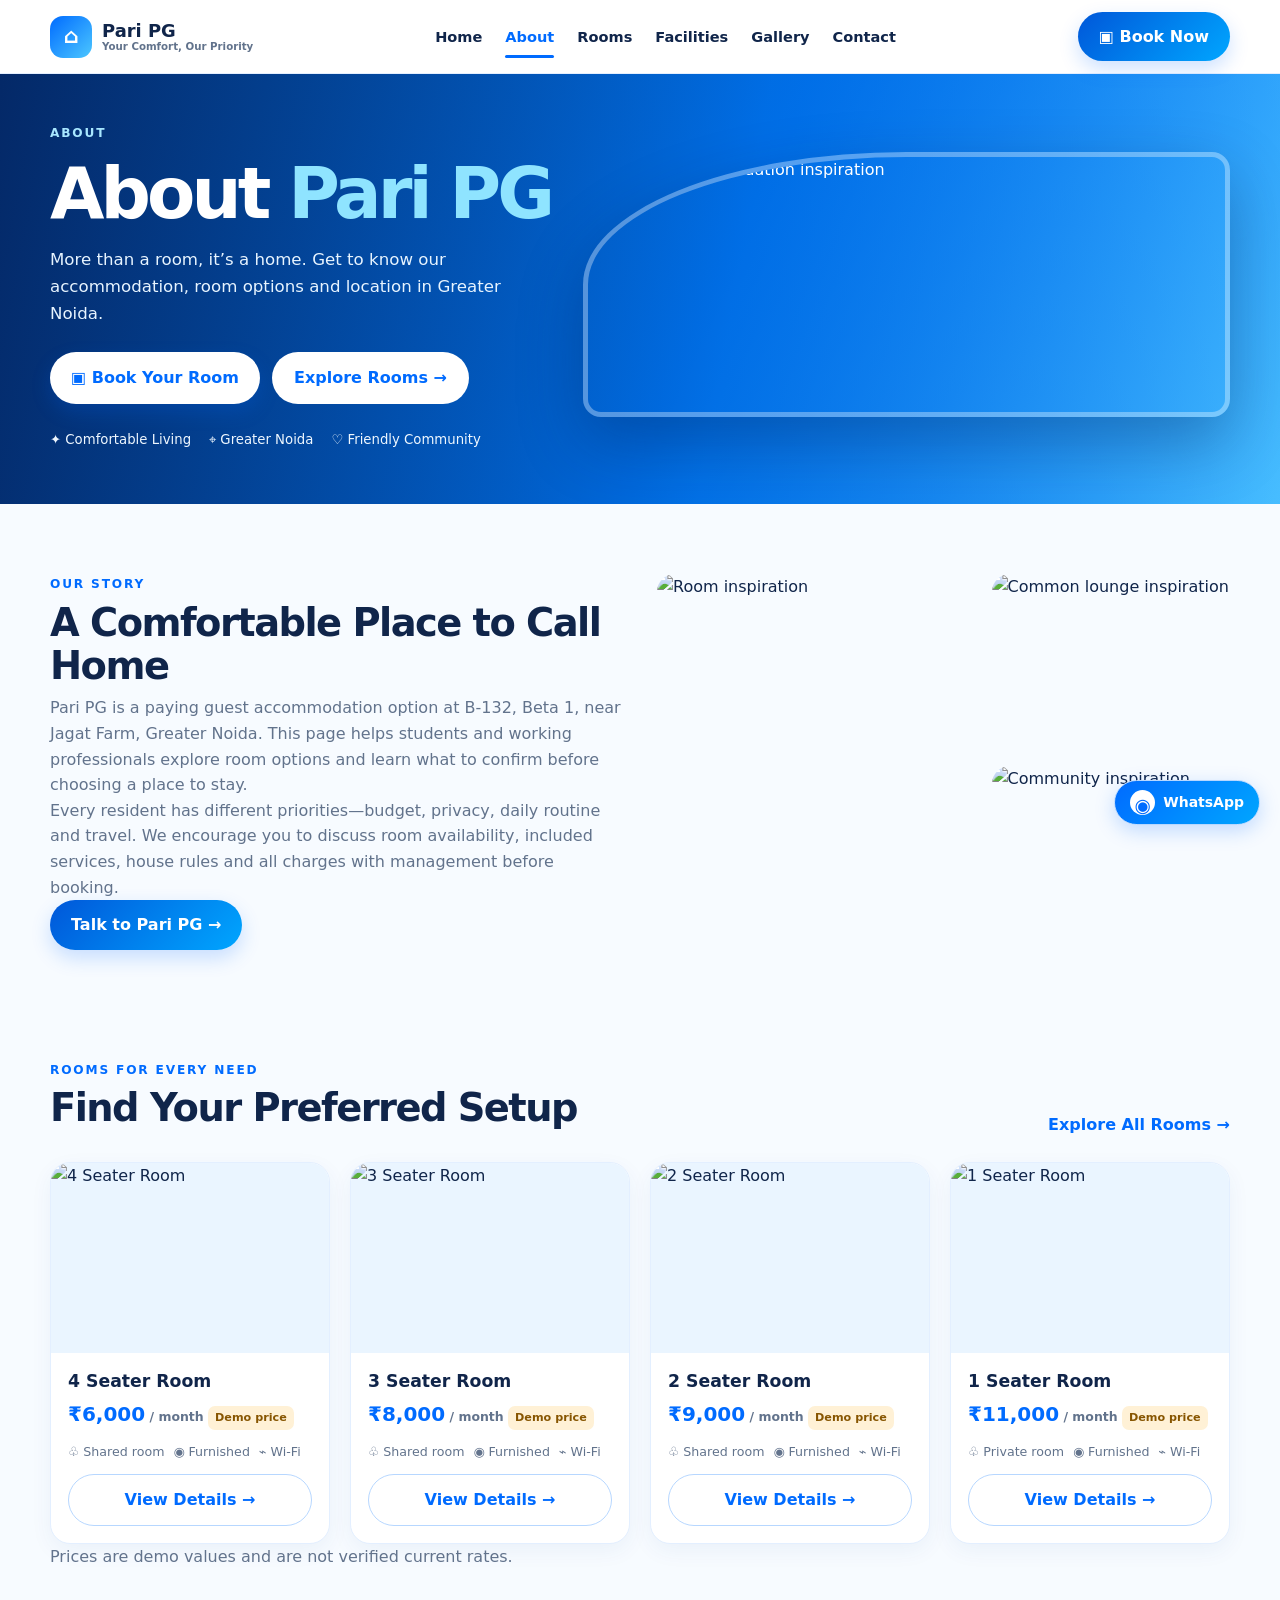
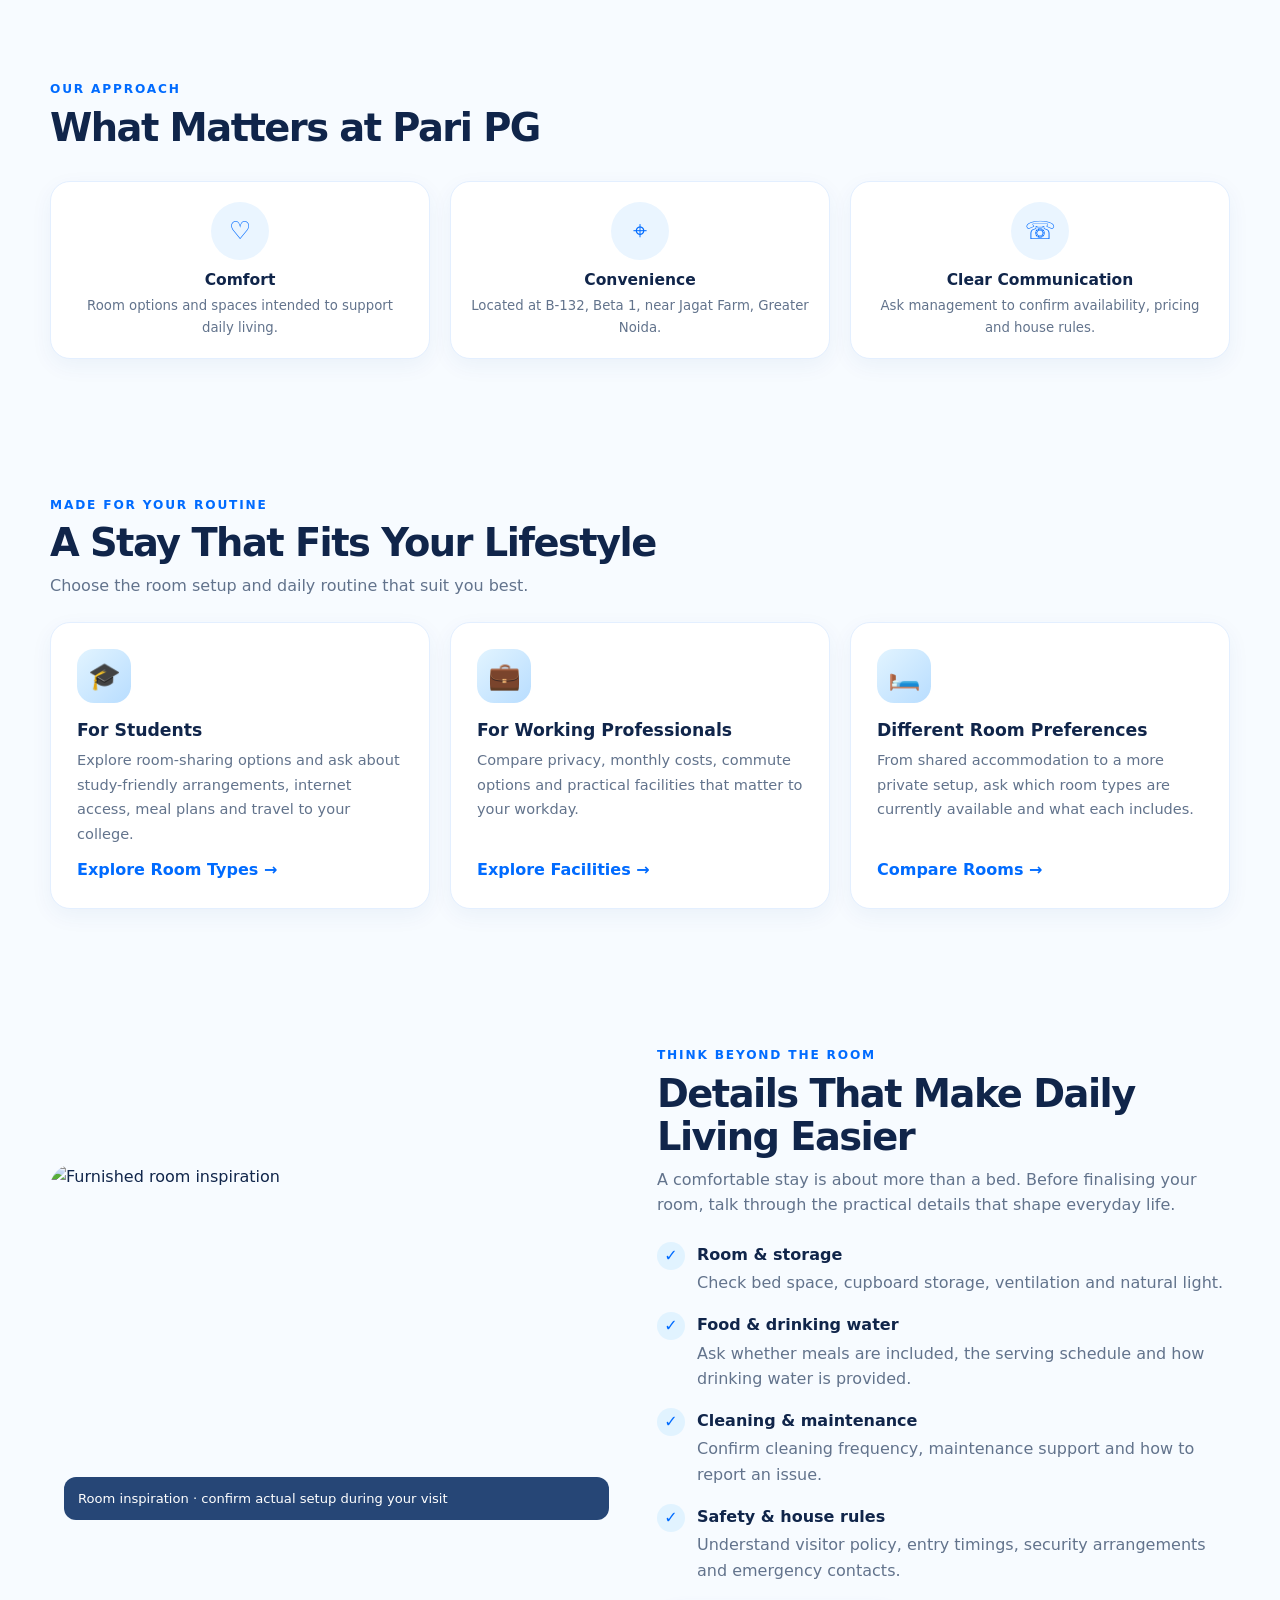
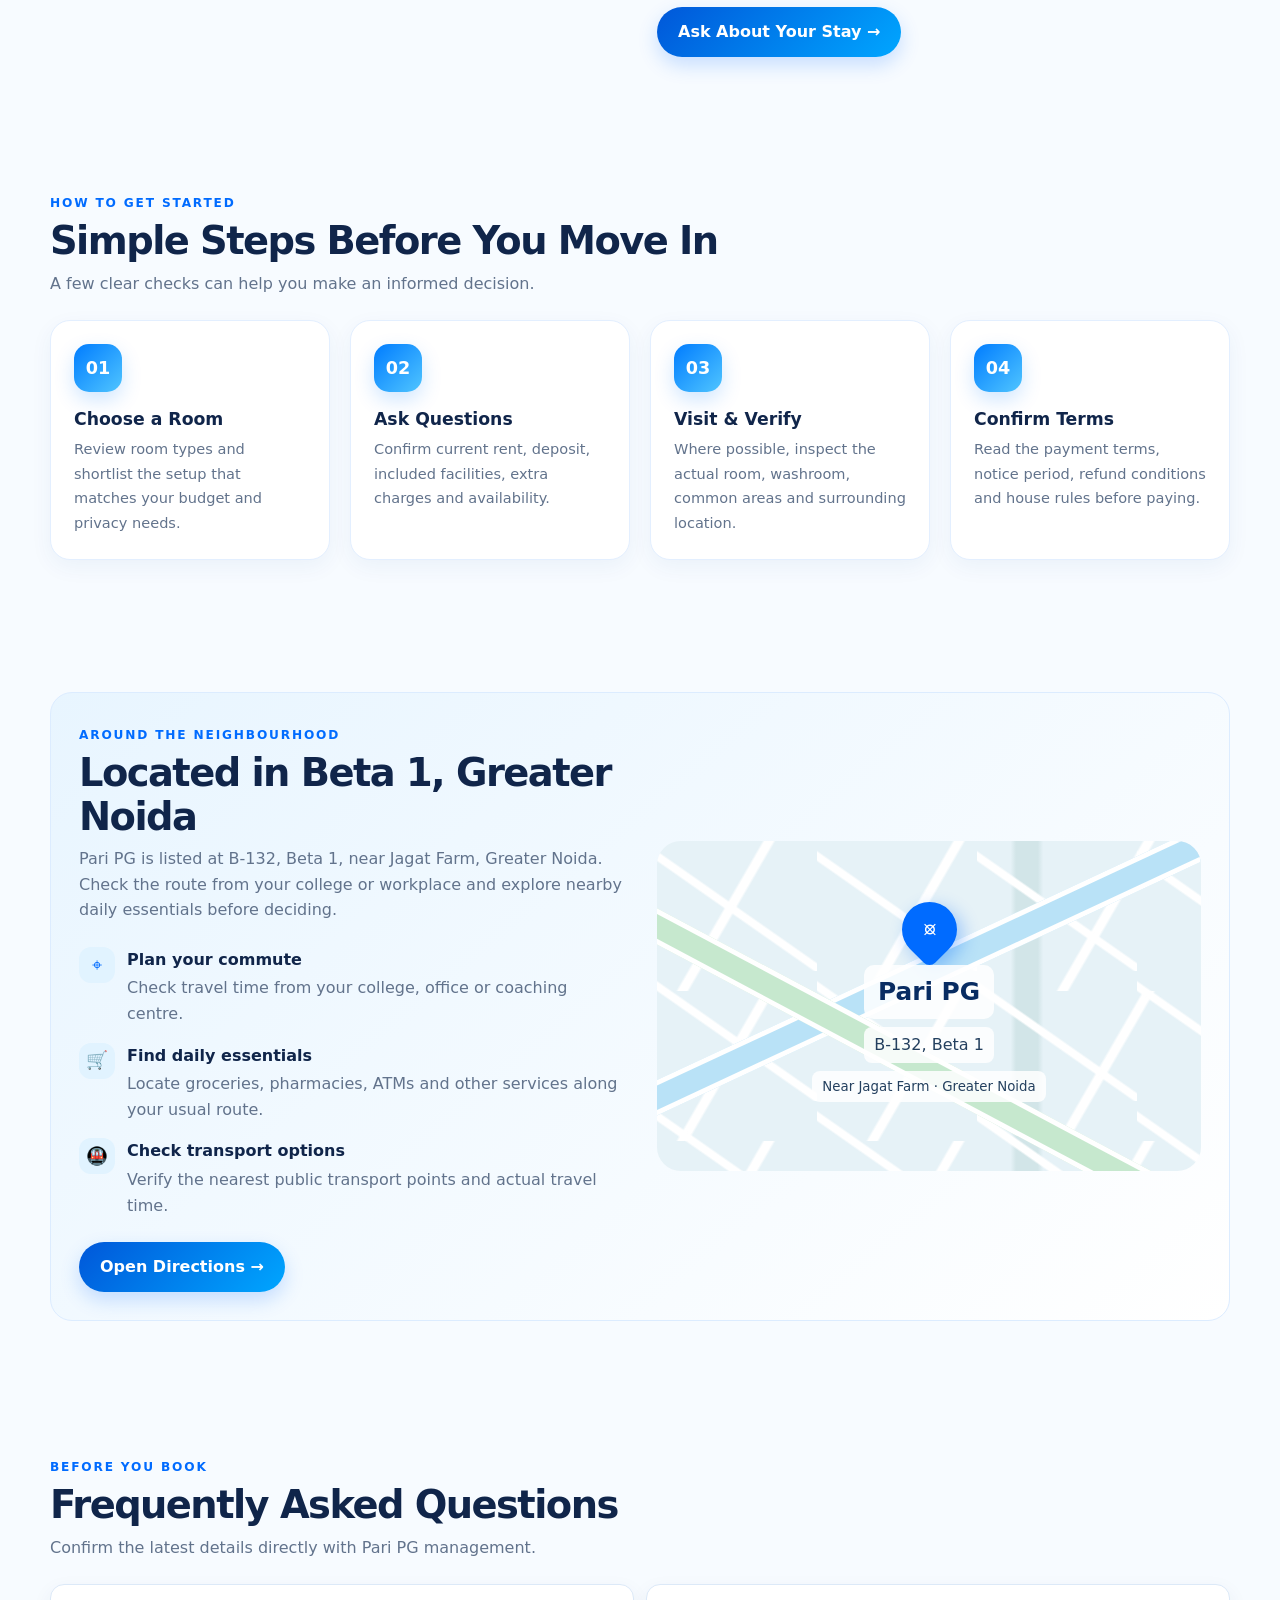
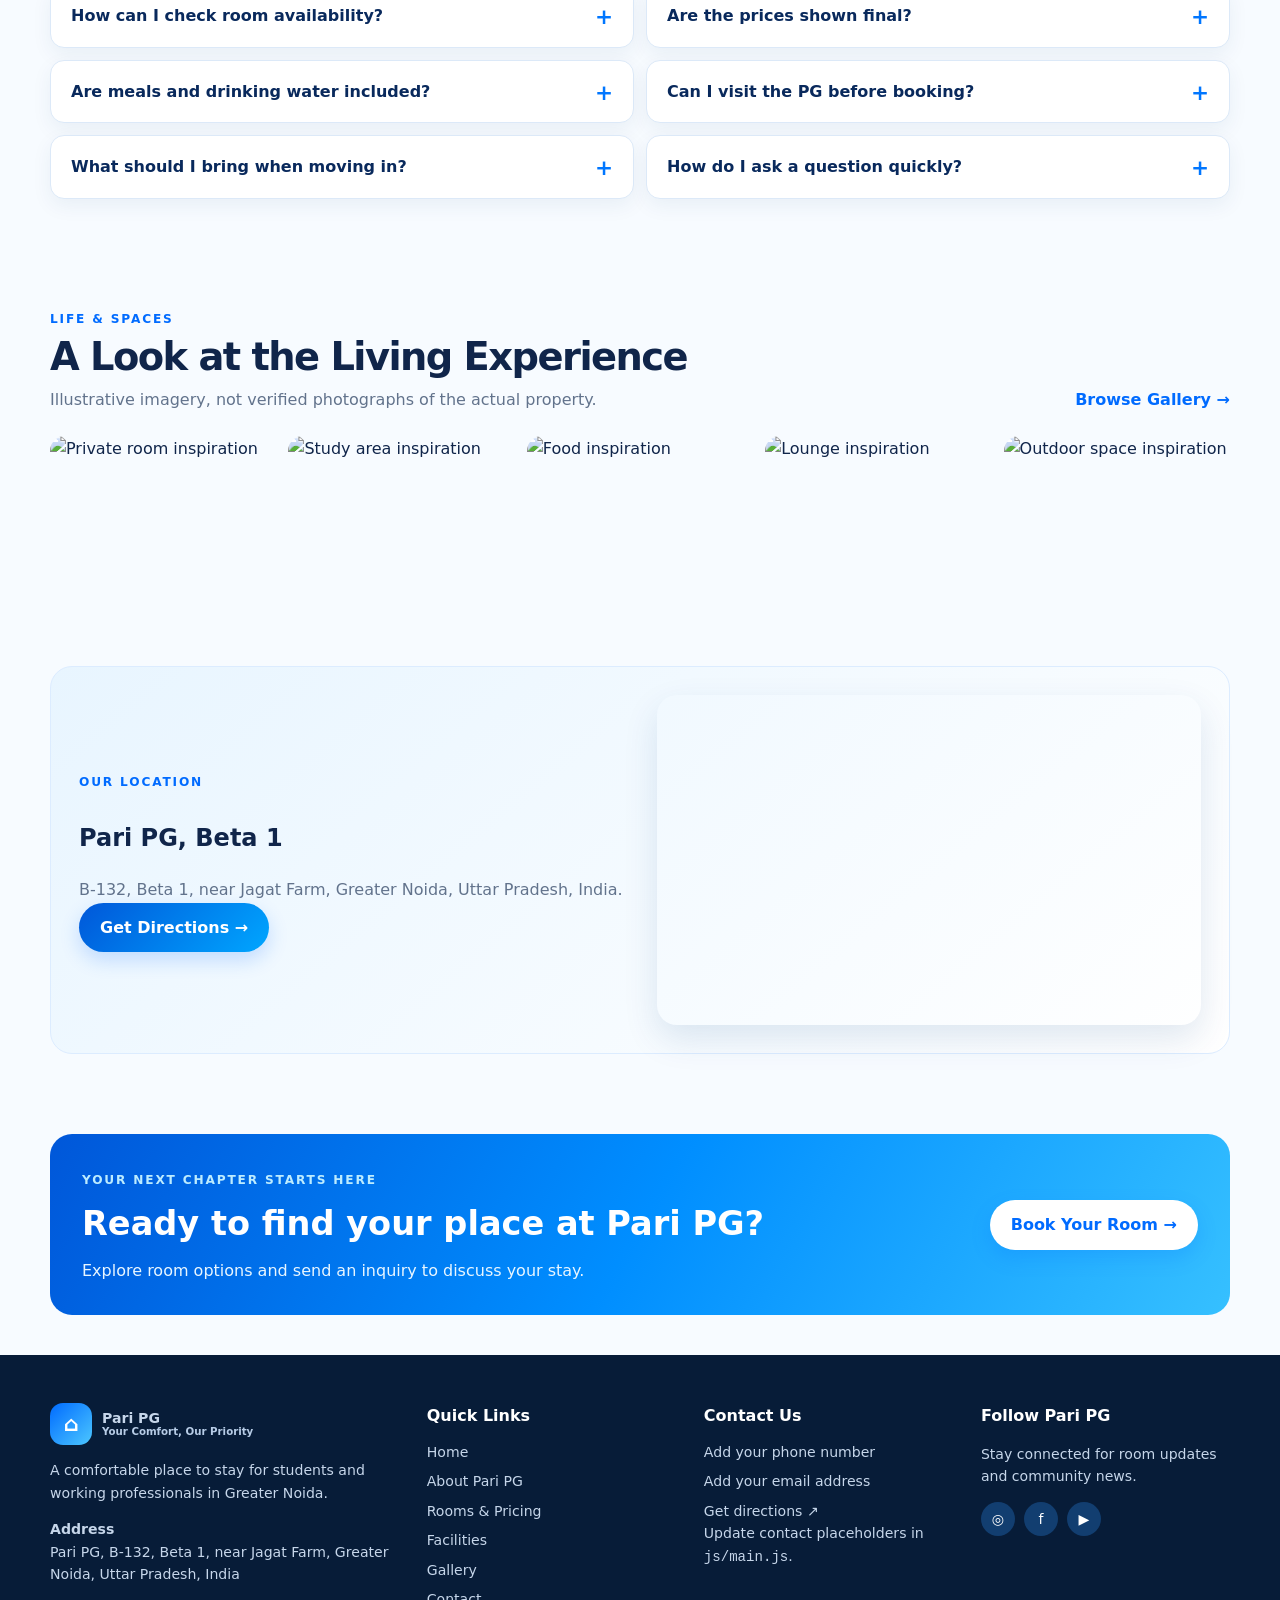
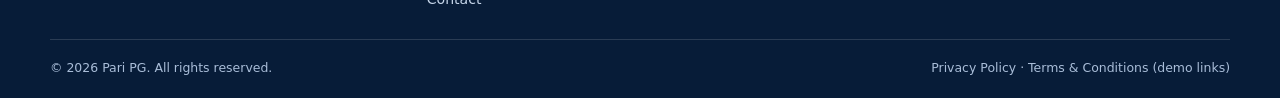
==== commit 7ee9eaa7: "Connect Pari PG inquiry form to Formspree" ====
--- a/about.html
+++ b/about.html
@@ -1,86 +1,414 @@
-<!doctype html><html lang="en"><head><meta charset="utf-8"><meta name="viewport" content="width=device-width,initial-scale=1"><meta name="description" content="Learn about Pari PG, room choices and location near Jagat Farm in Greater Noida."><meta name="theme-color" content="#006bff"><title>About Pari PG | Pari PG</title><link rel="stylesheet" href="css/style.css"></head><body class="page-about"><header class="topbar"><div class="container nav"><a class="brand" href="index.html"><span class="brand-mark">⌂</span><span>Pari PG<small>Your Comfort, Our Priority</small></span></a><button class="menu-toggle" aria-label="Toggle navigation" aria-expanded="false">☰</button><nav class="nav-links"><a href="index.html" class="">Home</a><a href="about.html" class="active">About</a><a href="rooms.html" class="">Rooms</a><a href="facilities.html" class="">Facilities</a><a href="gallery.html" class="">Gallery</a><a href="contact.html" class="">Contact</a></nav><a class="btn nav-cta" href="contact.html#contact-form">▣ Book Now</a></div></header><section class="hero page-hero"><div class="container hero-grid"><div><span class="eyebrow" style="color:#a8e7ff">ABOUT</span><h1>About <span>Pari PG</span></h1><p>More than a room, it’s a home. Get to know our accommodation, room options and location in Greater Noida.</p><div class="hero-actions"><a class="btn btn-light" href="contact.html#contact-form">▣ Book Your Room</a><a class="btn btn-outline" href="rooms.html" style="border-color:#ffffff88">Explore Rooms →</a></div><div class="hero-points"><span>✦ Comfortable Living</span><span>⌖ Greater Noida</span><span>♡ Friendly Community</span></div></div><div class="hero-photo"><img src="https://images.unsplash.com/photo-1600585154340-be6161a56c2e?auto=format&fit=crop&w=1400&q=85" alt="Pari PG accommodation inspiration" loading="lazy" class=""></div></div></section>
-<section class="section"><div class="container split"><div><span class="eyebrow">OUR STORY</span><h2>A Comfortable Place to Call Home</h2><p class="muted">Pari PG is a paying guest accommodation option at B-132, Beta 1, near Jagat Farm, Greater Noida. This page helps students and working professionals explore room options and learn what to confirm before choosing a place to stay.</p><p class="muted">Every resident has different priorities—budget, privacy, daily routine and travel. We encourage you to discuss room availability, included services, house rules and all charges with management before booking.</p><a class="btn" href="contact.html#contact-form">Talk to Pari PG →</a></div><div class="photo-collage"><img src="https://images.unsplash.com/photo-1616486338812-3dadae4b4ace?auto=format&fit=crop&w=900&q=85" alt="Room inspiration" loading="lazy" class=""><img src="https://images.unsplash.com/photo-1600210492486-724fe5c67fb0?auto=format&fit=crop&w=900&q=85" alt="Common lounge inspiration" loading="lazy" class=""><img src="https://images.unsplash.com/photo-1529156069898-49953e39b3ac?auto=format&fit=crop&w=900&q=85" alt="Community inspiration" loading="lazy" class=""></div></div></section>
-<section class="section-sm"><div class="container"><div class="section-head"><div><span class="eyebrow">ROOMS FOR EVERY NEED</span><h2>Find Your Preferred Setup</h2></div><a class="text-link" href="rooms.html">Explore All Rooms →</a></div><div class="grid rooms-grid"><article class="card" data-room-card="4"><div class="card-image"><img src="https://images.unsplash.com/photo-1611892440504-42a792e24d32?auto=format&fit=crop&w=900&q=85" alt="4 Seater Room" loading="lazy" class=""></div><div class="card-body"><h3>4 Seater Room</h3><div class="price">₹7,000<small> / month <span class="badge-demo">Demo price</span></small></div><div class="features"><span>♧ Shared room</span><span>◉ Furnished</span><span>⌁ Wi-Fi</span></div><button class="btn btn-outline" data-room-details="4 Seater Room" style="width:100%">View Details →</button></div></article><article class="card" data-room-card="3"><div class="card-image"><img src="https://images.unsplash.com/photo-1616594039964-ae9021a400a0?auto=format&fit=crop&w=900&q=85" alt="3 Seater Room" loading="lazy" class=""></div><div class="card-body"><h3>3 Seater Room</h3><div class="price">₹8,000<small> / month <span class="badge-demo">Demo price</span></small></div><div class="features"><span>♧ Shared room</span><span>◉ Furnished</span><span>⌁ Wi-Fi</span></div><button class="btn btn-outline" data-room-details="3 Seater Room" style="width:100%">View Details →</button></div></article><article class="card" data-room-card="2"><div class="card-image"><img src="https://images.unsplash.com/photo-1616486338812-3dadae4b4ace?auto=format&fit=crop&w=900&q=85" alt="2 Seater Room" loading="lazy" class=""></div><div class="card-body"><h3>2 Seater Room</h3><div class="price">₹9,000<small> / month <span class="badge-demo">Demo price</span></small></div><div class="features"><span>♧ Shared room</span><span>◉ Furnished</span><span>⌁ Wi-Fi</span></div><button class="btn btn-outline" data-room-details="2 Seater Room" style="width:100%">View Details →</button></div></article><article class="card" data-room-card="1"><div class="card-image"><img src="https://images.unsplash.com/photo-1631049307264-da0ec9d70304?auto=format&fit=crop&w=900&q=85" alt="1 Seater Room" loading="lazy" class=""></div><div class="card-body"><h3>1 Seater Room</h3><div class="price">₹11,000<small> / month <span class="badge-demo">Demo price</span></small></div><div class="features"><span>♧ Private room</span><span>◉ Furnished</span><span>⌁ Wi-Fi</span></div><button class="btn btn-outline" data-room-details="1 Seater Room" style="width:100%">View Details →</button></div></article></div><p class="muted">Prices are demo values and are not verified current rates.</p></div></section>
-<section class="section"><div class="container"><div class="section-head"><div><span class="eyebrow">OUR APPROACH</span><h2>What Matters at Pari PG</h2></div></div><div class="grid three-grid"><div class="card amenity"><div class="amenity-icon">♡</div><h3>Comfort</h3><p>Room options and spaces intended to support daily living.</p></div><div class="card amenity"><div class="amenity-icon">⌖</div><h3>Convenience</h3><p>Located at B-132, Beta 1, near Jagat Farm, Greater Noida.</p></div><div class="card amenity"><div class="amenity-icon">☏</div><h3>Clear Communication</h3><p>Ask management to confirm availability, pricing and house rules.</p></div></div></div></section>
-
-<section class="section about-audience">
-  <div class="container">
-    <div class="section-head">
-      <div><span class="eyebrow">MADE FOR YOUR ROUTINE</span><h2>A Stay That Fits Your Lifestyle</h2>
-      <p class="muted">Choose the room setup and daily routine that suit you best.</p></div>
-    </div>
-    <div class="grid three-grid">
-      <article class="card about-info-card"><div class="about-info-icon">🎓</div><h3>For Students</h3><p>Explore room-sharing options and ask about study-friendly arrangements, internet access, meal plans and travel to your college.</p><a class="text-link" href="rooms.html">Explore Room Types →</a></article>
-      <article class="card about-info-card"><div class="about-info-icon">💼</div><h3>For Working Professionals</h3><p>Compare privacy, monthly costs, commute options and practical facilities that matter to your workday.</p><a class="text-link" href="facilities.html">Explore Facilities →</a></article>
-      <article class="card about-info-card"><div class="about-info-icon">🛏️</div><h3>Different Room Preferences</h3><p>From shared accommodation to a more private setup, ask which room types are currently available and what each includes.</p><a class="text-link" href="rooms.html">Compare Rooms →</a></article>
+<!doctype html>
+<html lang="en">
+
+<head>
+  <meta charset="utf-8">
+  <meta name="viewport" content="width=device-width,initial-scale=1">
+  <meta name="description" content="Learn about Pari PG, room choices and location near Jagat Farm in Greater Noida.">
+  <meta name="theme-color" content="#006bff">
+  <title>About Pari PG | Pari PG</title>
+  <link rel="stylesheet" href="css/style.css">
+</head>
+
+<body class="page-about">
+  <header class="topbar">
+    <div class="container nav"><a class="brand" href="index.html"><span class="brand-mark">⌂</span><span>Pari
+          PG<small>Your Comfort, Our Priority</small></span></a><button class="menu-toggle"
+        aria-label="Toggle navigation" aria-expanded="false">☰</button>
+      <nav class="nav-links"><a href="index.html" class="">Home</a><a href="about.html" class="active">About</a><a
+          href="rooms.html" class="">Rooms</a><a href="facilities.html" class="">Facilities</a><a href="gallery.html"
+          class="">Gallery</a><a href="contact.html" class="">Contact</a></nav><a class="btn nav-cta"
+        href="contact.html#contact-form">▣ Book Now</a>
+    </div>
+  </header>
+  <section class="hero page-hero">
+    <div class="container hero-grid">
+      <div><span class="eyebrow" style="color:#a8e7ff">ABOUT</span>
+        <h1>About <span>Pari PG</span></h1>
+        <p>More than a room, it’s a home. Get to know our accommodation, room options and location in Greater Noida.</p>
+        <div class="hero-actions"><a class="btn btn-light" href="contact.html#contact-form">▣ Book Your Room</a><a
+            class="btn btn-outline" href="rooms.html" style="border-color:#ffffff88">Explore Rooms →</a></div>
+        <div class="hero-points"><span>✦ Comfortable Living</span><span>⌖ Greater Noida</span><span>♡ Friendly
+            Community</span></div>
+      </div>
+      <div class="hero-photo"><img
+           src="https://images.unsplash.com/photo-1611892440504-42a792e24d32?auto=format&fit=crop&w=1200&q=85"
+          alt="Pari PG accommodation inspiration" loading="lazy" class=""></div>
+    </div>
+  </section>
+  <section class="section">
+    <div class="container split">
+      <div><span class="eyebrow">OUR STORY</span>
+        <h2>A Comfortable Place to Call Home</h2>
+        <p class="muted">Pari PG is a paying guest accommodation option at B-132, Beta 1, near Jagat Farm, Greater
+          Noida. This page helps students and working professionals explore room options and learn what to confirm
+          before choosing a place to stay.</p>
+        <p class="muted">Every resident has different priorities—budget, privacy, daily routine and travel. We encourage
+          you to discuss room availability, included services, house rules and all charges with management before
+          booking.</p><a class="btn" href="contact.html#contact-form">Talk to Pari PG →</a>
+      </div>
+      <div class="photo-collage"><img
+          src="https://images.unsplash.com/photo-1616486338812-3dadae4b4ace?auto=format&fit=crop&w=900&q=85"
+          alt="Room inspiration" loading="lazy" class=""><img
+          src="https://images.unsplash.com/photo-1600210492486-724fe5c67fb0?auto=format&fit=crop&w=900&q=85"
+          alt="Common lounge inspiration" loading="lazy" class=""><img
+          src="https://images.unsplash.com/photo-1529156069898-49953e39b3ac?auto=format&fit=crop&w=900&q=85"
+          alt="Community inspiration" loading="lazy" class=""></div>
+    </div>
+  </section>
+  <section class="section-sm">
+    <div class="container">
+      <div class="section-head">
+        <div><span class="eyebrow">ROOMS FOR EVERY NEED</span>
+          <h2>Find Your Preferred Setup</h2>
+        </div><a class="text-link" href="rooms.html">Explore All Rooms →</a>
+      </div>
+      <div class="grid rooms-grid">
+        <article class="card" data-room-card="4">
+          <div class="card-image"><img
+              src="https://images.unsplash.com/photo-1611892440504-42a792e24d32?auto=format&fit=crop&w=900&q=85"
+              alt="4 Seater Room" loading="lazy" class=""></div>
+          <div class="card-body">
+            <h3>4 Seater Room</h3>
+            <div class="price">₹6,000<small> / month <span class="badge-demo">Demo price</span></small></div>
+            <div class="features"><span>♧ Shared room</span><span>◉ Furnished</span><span>⌁ Wi-Fi</span></div><button
+              class="btn btn-outline" data-room-details="4 Seater Room" style="width:100%">View Details →</button>
+          </div>
+        </article>
+        <article class="card" data-room-card="3">
+          <div class="card-image"><img
+              src="https://images.unsplash.com/photo-1616594039964-ae9021a400a0?auto=format&fit=crop&w=900&q=85"
+              alt="3 Seater Room" loading="lazy" class=""></div>
+          <div class="card-body">
+            <h3>3 Seater Room</h3>
+            <div class="price">₹8,000<small> / month <span class="badge-demo">Demo price</span></small></div>
+            <div class="features"><span>♧ Shared room</span><span>◉ Furnished</span><span>⌁ Wi-Fi</span></div><button
+              class="btn btn-outline" data-room-details="3 Seater Room" style="width:100%">View Details →</button>
+          </div>
+        </article>
+        <article class="card" data-room-card="2">
+          <div class="card-image"><img
+              src="https://images.unsplash.com/photo-1616486338812-3dadae4b4ace?auto=format&fit=crop&w=900&q=85"
+              alt="2 Seater Room" loading="lazy" class=""></div>
+          <div class="card-body">
+            <h3>2 Seater Room</h3>
+            <div class="price">₹9,000<small> / month <span class="badge-demo">Demo price</span></small></div>
+            <div class="features"><span>♧ Shared room</span><span>◉ Furnished</span><span>⌁ Wi-Fi</span></div><button
+              class="btn btn-outline" data-room-details="2 Seater Room" style="width:100%">View Details →</button>
+          </div>
+        </article>
+        <article class="card" data-room-card="1">
+          <div class="card-image"><img
+              src="https://images.unsplash.com/photo-1631049307264-da0ec9d70304?auto=format&fit=crop&w=900&q=85"
+              alt="1 Seater Room" loading="lazy" class=""></div>
+          <div class="card-body">
+            <h3>1 Seater Room</h3>
+            <div class="price">₹11,000<small> / month <span class="badge-demo">Demo price</span></small></div>
+            <div class="features"><span>♧ Private room</span><span>◉ Furnished</span><span>⌁ Wi-Fi</span></div><button
+              class="btn btn-outline" data-room-details="1 Seater Room" style="width:100%">View Details →</button>
+          </div>
+        </article>
+      </div>
+      <p class="muted">Prices are demo values and are not verified current rates.</p>
+    </div>
+  </section>
+  <section class="section">
+    <div class="container">
+      <div class="section-head">
+        <div><span class="eyebrow">OUR APPROACH</span>
+          <h2>What Matters at Pari PG</h2>
+        </div>
+      </div>
+      <div class="grid three-grid">
+        <div class="card amenity">
+          <div class="amenity-icon">♡</div>
+          <h3>Comfort</h3>
+          <p>Room options and spaces intended to support daily living.</p>
+        </div>
+        <div class="card amenity">
+          <div class="amenity-icon">⌖</div>
+          <h3>Convenience</h3>
+          <p>Located at B-132, Beta 1, near Jagat Farm, Greater Noida.</p>
+        </div>
+        <div class="card amenity">
+          <div class="amenity-icon">☏</div>
+          <h3>Clear Communication</h3>
+          <p>Ask management to confirm availability, pricing and house rules.</p>
+        </div>
+      </div>
+    </div>
+  </section>
+
+  <section class="section about-audience">
+    <div class="container">
+      <div class="section-head">
+        <div><span class="eyebrow">MADE FOR YOUR ROUTINE</span>
+          <h2>A Stay That Fits Your Lifestyle</h2>
+          <p class="muted">Choose the room setup and daily routine that suit you best.</p>
+        </div>
+      </div>
+      <div class="grid three-grid">
+        <article class="card about-info-card">
+          <div class="about-info-icon">🎓</div>
+          <h3>For Students</h3>
+          <p>Explore room-sharing options and ask about study-friendly arrangements, internet access, meal plans and
+            travel to your college.</p><a class="text-link" href="rooms.html">Explore Room Types →</a>
+        </article>
+        <article class="card about-info-card">
+          <div class="about-info-icon">💼</div>
+          <h3>For Working Professionals</h3>
+          <p>Compare privacy, monthly costs, commute options and practical facilities that matter to your workday.</p><a
+            class="text-link" href="facilities.html">Explore Facilities →</a>
+        </article>
+        <article class="card about-info-card">
+          <div class="about-info-icon">🛏️</div>
+          <h3>Different Room Preferences</h3>
+          <p>From shared accommodation to a more private setup, ask which room types are currently available and what
+            each includes.</p><a class="text-link" href="rooms.html">Compare Rooms →</a>
+        </article>
+      </div>
+    </div>
+  </section>
+
+  <section class="section about-experience">
+    <div class="container split">
+      <div class="about-experience-photo">
+        <img src="https://images.unsplash.com/photo-1616486338812-3dadae4b4ace?auto=format&fit=crop&w=1100&q=85"
+          alt="Furnished room inspiration" loading="lazy">
+        <span class="photo-note">Room inspiration · confirm actual setup during your visit</span>
+      </div>
+      <div>
+        <span class="eyebrow">THINK BEYOND THE ROOM</span>
+        <h2>Details That Make Daily Living Easier</h2>
+        <p class="muted">A comfortable stay is about more than a bed. Before finalising your room, talk through the
+          practical details that shape everyday life.</p>
+        <div class="about-check-list">
+          <div><span>✓</span>
+            <div><strong>Room & storage</strong>
+              <p>Check bed space, cupboard storage, ventilation and natural light.</p>
+            </div>
+          </div>
+          <div><span>✓</span>
+            <div><strong>Food & drinking water</strong>
+              <p>Ask whether meals are included, the serving schedule and how drinking water is provided.</p>
+            </div>
+          </div>
+          <div><span>✓</span>
+            <div><strong>Cleaning & maintenance</strong>
+              <p>Confirm cleaning frequency, maintenance support and how to report an issue.</p>
+            </div>
+          </div>
+          <div><span>✓</span>
+            <div><strong>Safety & house rules</strong>
+              <p>Understand visitor policy, entry timings, security arrangements and emergency contacts.</p>
+            </div>
+          </div>
+        </div>
+        <a class="btn" href="contact.html#contact-form">Ask About Your Stay →</a>
+      </div>
+    </div>
+  </section>
+
+  <section class="section about-process">
+    <div class="container">
+      <div class="section-head">
+        <div><span class="eyebrow">HOW TO GET STARTED</span>
+          <h2>Simple Steps Before You Move In</h2>
+          <p class="muted">A few clear checks can help you make an informed decision.</p>
+        </div>
+      </div>
+      <div class="grid four-grid about-steps">
+        <article class="card"><span class="step-number">01</span>
+          <h3>Choose a Room</h3>
+          <p>Review room types and shortlist the setup that matches your budget and privacy needs.</p>
+        </article>
+        <article class="card"><span class="step-number">02</span>
+          <h3>Ask Questions</h3>
+          <p>Confirm current rent, deposit, included facilities, extra charges and availability.</p>
+        </article>
+        <article class="card"><span class="step-number">03</span>
+          <h3>Visit & Verify</h3>
+          <p>Where possible, inspect the actual room, washroom, common areas and surrounding location.</p>
+        </article>
+        <article class="card"><span class="step-number">04</span>
+          <h3>Confirm Terms</h3>
+          <p>Read the payment terms, notice period, refund conditions and house rules before paying.</p>
+        </article>
+      </div>
+    </div>
+  </section>
+
+  <section class="section about-location-benefits">
+    <div class="container location-card split">
+      <div>
+        <span class="eyebrow">AROUND THE NEIGHBOURHOOD</span>
+        <h2>Located in Beta 1, Greater Noida</h2>
+        <p class="muted">Pari PG is listed at B-132, Beta 1, near Jagat Farm, Greater Noida. Check the route from your
+          college or workplace and explore nearby daily essentials before deciding.</p>
+        <div class="about-nearby-list">
+          <div><span>⌖</span>
+            <div><strong>Plan your commute</strong>
+              <p>Check travel time from your college, office or coaching centre.</p>
+            </div>
+          </div>
+          <div><span>🛒</span>
+            <div><strong>Find daily essentials</strong>
+              <p>Locate groceries, pharmacies, ATMs and other services along your usual route.</p>
+            </div>
+          </div>
+          <div><span>🚇</span>
+            <div><strong>Check transport options</strong>
+              <p>Verify the nearest public transport points and actual travel time.</p>
+            </div>
+          </div>
+        </div>
+        <a class="btn" data-directions target="_blank" rel="noopener" href="#">Open Directions →</a>
+      </div>
+      <div class="about-map-art">
+        <div class="map-pin">⌖</div><strong>Pari PG</strong><span>B-132, Beta 1</span><small>Near Jagat Farm · Greater
+          Noida</small>
+        <div class="map-lines"></div>
+      </div>
+    </div>
+  </section>
+
+  <section class="section about-faq">
+    <div class="container">
+      <div class="section-head">
+        <div><span class="eyebrow">BEFORE YOU BOOK</span>
+          <h2>Frequently Asked Questions</h2>
+          <p class="muted">Confirm the latest details directly with Pari PG management.</p>
+        </div>
+      </div>
+      <div class="about-faq-grid">
+        <details class="about-faq-item">
+          <summary>How can I check room availability?</summary>
+          <p>Visit the Rooms page and contact management to confirm which room types are available for your preferred
+            move-in date.</p>
+        </details>
+        <details class="about-faq-item">
+          <summary>Are the prices shown final?</summary>
+          <p>The displayed room prices are demo values. Ask for the current rent, security deposit, included services
+            and any additional charges.</p>
+        </details>
+        <details class="about-faq-item">
+          <summary>Are meals and drinking water included?</summary>
+          <p>Meal plans and drinking-water arrangements must be confirmed with management before booking.</p>
+        </details>
+        <details class="about-faq-item">
+          <summary>Can I visit the PG before booking?</summary>
+          <p>Contact management to ask about a visit and verify the actual room, facilities, location and house rules.
+          </p>
+        </details>
+        <details class="about-faq-item">
+          <summary>What should I bring when moving in?</summary>
+          <p>After confirming the booking terms, ask management which documents and personal items are required.</p>
+        </details>
+        <details class="about-faq-item">
+          <summary>How do I ask a question quickly?</summary>
+          <p>Use the Contact page or the floating WhatsApp button once the official WhatsApp number has been configured.
+          </p>
+        </details>
+      </div>
+    </div>
+  </section>
+
+  <section class="section-sm">
+    <div class="container">
+      <div class="section-head">
+        <div><span class="eyebrow">LIFE & SPACES</span>
+          <h2>A Look at the Living Experience</h2>
+          <p>Illustrative imagery, not verified photographs of the actual property.</p>
+        </div><a class="text-link" href="gallery.html">Browse Gallery →</a>
+      </div>
+      <div class="gallery-strip"><img
+          src="https://images.unsplash.com/photo-1631049307264-da0ec9d70304?auto=format&fit=crop&w=900&q=85"
+          alt="Private room inspiration" loading="lazy" class=""><img
+          src="https://images.unsplash.com/photo-1524758631624-e2822e304c36?auto=format&fit=crop&w=900&q=85"
+          alt="Study area inspiration" loading="lazy" class=""><img
+          src="https://images.unsplash.com/photo-1547592180-85f173990554?auto=format&fit=crop&w=900&q=85"
+          alt="Food inspiration" loading="lazy" class=""><img
+          src="https://images.unsplash.com/photo-1600210492486-724fe5c67fb0?auto=format&fit=crop&w=900&q=85"
+          alt="Lounge inspiration" loading="lazy" class=""><img
+          src="https://images.unsplash.com/photo-1600607687920-4e2a09cf159d?auto=format&fit=crop&w=900&q=85"
+          alt="Outdoor space inspiration" loading="lazy" class=""></div>
+    </div>
+  </section>
+  <section class="section-sm">
+    <div class="container location-card split">
+      <div><span class="eyebrow">OUR LOCATION</span>
+        <h2>Pari PG, Beta 1</h2>
+        <p class="muted">B-132, Beta 1, near Jagat Farm, Greater Noida, Uttar Pradesh, India.</p><a class="btn"
+          data-directions target="_blank" rel="noopener" href="#">Get Directions →</a>
+      </div><iframe class="map-frame" title="Pari PG location map" data-map loading="lazy" src=""></iframe>
+    </div>
+  </section>
+  <section class="section-sm">
+    <div class="container">
+      <div class="cta">
+        <div><span class="eyebrow" style="color:#bcecff">YOUR NEXT CHAPTER STARTS HERE</span>
+          <h2>Ready to find your place at Pari PG?</h2>
+          <p>Explore room options and send an inquiry to discuss your stay.</p>
+        </div><a class="btn btn-light" href="contact.html#contact-form">Book Your Room →</a>
+      </div>
+    </div>
+  </section><a class="floating-whatsapp" href="#" data-floating-whatsapp
+    aria-label="Chat with Pari PG on WhatsApp"><span class="whatsapp-mark"
+      aria-hidden="true">◉</span><span>WhatsApp</span></a>
+  <footer class="footer">
+    <div class="container">
+      <div class="footer-grid">
+        <div><a class="brand" href="index.html"><span class="brand-mark">⌂</span><span>Pari PG<small>Your Comfort, Our
+                Priority</small></span></a>
+          <p>A comfortable place to stay for students and working professionals in Greater Noida.</p>
+          <p><strong>Address</strong><br><span data-address>Pari PG, B-132, Beta 1, near Jagat Farm, Greater Noida,
+              Uttar Pradesh, India</span></p>
+        </div>
+        <div>
+          <h3>Quick Links</h3>
+          <div class="footer-links"><a href="index.html">Home</a><a href="about.html">About Pari PG</a><a
+              href="rooms.html">Rooms & Pricing</a><a href="facilities.html">Facilities</a><a
+              href="gallery.html">Gallery</a><a href="contact.html">Contact</a></div>
+        </div>
+        <div>
+          <h3>Contact Us</h3>
+          <div class="footer-links"><a href="tel:" data-phone-link data-phone>Configure phone number</a><a
+              href="mailto:" data-email>Configure email</a><a href="contact.html#location">Get directions ↗</a></div>
+          <p class="muted">Update contact placeholders in <code>js/main.js</code>.</p>
+        </div>
+        <div>
+          <h3>Follow Pari PG</h3>
+          <p>Stay connected for room updates and community news.</p>
+          <div class="socials"><a href="https://www.instagram.com/" target="_blank" rel="noopener"
+              aria-label="Instagram">◎</a><a href="https://www.facebook.com/" target="_blank" rel="noopener"
+              aria-label="Facebook">f</a><a href="https://www.youtube.com/" target="_blank" rel="noopener"
+              aria-label="YouTube">▶</a></div>
+        </div>
+      </div>
+      <div class="footer-bottom"><span>© 2026 Pari PG. All rights reserved.</span><span>Privacy Policy · Terms &
+          Conditions (demo links)</span></div>
+    </div>
+  </footer><button class="back-top" aria-label="Back to top">↑</button>
+  <div class="modal-backdrop" id="roomModal" aria-hidden="true">
+    <div class="modal" role="dialog" aria-modal="true"><button class="modal-close" data-modal-close
+        aria-label="Close">×</button><img data-modal-image src="" alt="">
+      <div class="modal-content">
+        <h2 data-modal-title>Room details</h2>
+        <div class="price" data-modal-price></div>
+        <p data-modal-description></p>
+        <p class="muted">Confirm current availability and inclusions directly with Pari PG.</p><button class="btn"
+          data-modal-book>Ask about this room →</button>
+      </div>
     </div>
   </div>
-</section>
-
-<section class="section about-experience">
-  <div class="container split">
-    <div class="about-experience-photo">
-      <img src="https://images.unsplash.com/photo-1616486338812-3dadae4b4ace?auto=format&fit=crop&w=1100&q=85" alt="Furnished room inspiration" loading="lazy">
-      <span class="photo-note">Room inspiration · confirm actual setup during your visit</span>
-    </div>
-    <div>
-      <span class="eyebrow">THINK BEYOND THE ROOM</span>
-      <h2>Details That Make Daily Living Easier</h2>
-      <p class="muted">A comfortable stay is about more than a bed. Before finalising your room, talk through the practical details that shape everyday life.</p>
-      <div class="about-check-list">
-        <div><span>✓</span><div><strong>Room & storage</strong><p>Check bed space, cupboard storage, ventilation and natural light.</p></div></div>
-        <div><span>✓</span><div><strong>Food & drinking water</strong><p>Ask whether meals are included, the serving schedule and how drinking water is provided.</p></div></div>
-        <div><span>✓</span><div><strong>Cleaning & maintenance</strong><p>Confirm cleaning frequency, maintenance support and how to report an issue.</p></div></div>
-        <div><span>✓</span><div><strong>Safety & house rules</strong><p>Understand visitor policy, entry timings, security arrangements and emergency contacts.</p></div></div>
-      </div>
-      <a class="btn" href="contact.html#contact-form">Ask About Your Stay →</a>
+  <div class="modal-backdrop lightbox" id="lightbox" aria-hidden="true">
+    <div class="modal" role="dialog" aria-modal="true"><button class="modal-close" data-lightbox-close
+        aria-label="Close">×</button><img src="" alt="">
+      <div class="lightbox-caption"><button class="btn btn-outline" data-lightbox-prev>← Previous</button><strong
+          data-lightbox-caption></strong><button class="btn btn-outline" data-lightbox-next>Next →</button></div>
     </div>
   </div>
-</section>
-
-<section class="section about-process">
-  <div class="container">
-    <div class="section-head"><div><span class="eyebrow">HOW TO GET STARTED</span><h2>Simple Steps Before You Move In</h2><p class="muted">A few clear checks can help you make an informed decision.</p></div></div>
-    <div class="grid four-grid about-steps">
-      <article class="card"><span class="step-number">01</span><h3>Choose a Room</h3><p>Review room types and shortlist the setup that matches your budget and privacy needs.</p></article>
-      <article class="card"><span class="step-number">02</span><h3>Ask Questions</h3><p>Confirm current rent, deposit, included facilities, extra charges and availability.</p></article>
-      <article class="card"><span class="step-number">03</span><h3>Visit & Verify</h3><p>Where possible, inspect the actual room, washroom, common areas and surrounding location.</p></article>
-      <article class="card"><span class="step-number">04</span><h3>Confirm Terms</h3><p>Read the payment terms, notice period, refund conditions and house rules before paying.</p></article>
-    </div>
-  </div>
-</section>
-
-<section class="section about-location-benefits">
-  <div class="container location-card split">
-    <div>
-      <span class="eyebrow">AROUND THE NEIGHBOURHOOD</span>
-      <h2>Located in Beta 1, Greater Noida</h2>
-      <p class="muted">Pari PG is listed at B-132, Beta 1, near Jagat Farm, Greater Noida. Check the route from your college or workplace and explore nearby daily essentials before deciding.</p>
-      <div class="about-nearby-list">
-        <div><span>⌖</span><div><strong>Plan your commute</strong><p>Check travel time from your college, office or coaching centre.</p></div></div>
-        <div><span>🛒</span><div><strong>Find daily essentials</strong><p>Locate groceries, pharmacies, ATMs and other services along your usual route.</p></div></div>
-        <div><span>🚇</span><div><strong>Check transport options</strong><p>Verify the nearest public transport points and actual travel time.</p></div></div>
-      </div>
-      <a class="btn" data-directions target="_blank" rel="noopener" href="#">Open Directions →</a>
-    </div>
-    <div class="about-map-art"><div class="map-pin">⌖</div><strong>Pari PG</strong><span>B-132, Beta 1</span><small>Near Jagat Farm · Greater Noida</small><div class="map-lines"></div></div>
-  </div>
-</section>
-
-<section class="section about-faq">
-  <div class="container">
-    <div class="section-head"><div><span class="eyebrow">BEFORE YOU BOOK</span><h2>Frequently Asked Questions</h2><p class="muted">Confirm the latest details directly with Pari PG management.</p></div></div>
-    <div class="about-faq-grid">
-      <details class="about-faq-item"><summary>How can I check room availability?</summary><p>Visit the Rooms page and contact management to confirm which room types are available for your preferred move-in date.</p></details>
-      <details class="about-faq-item"><summary>Are the prices shown final?</summary><p>The displayed room prices are demo values. Ask for the current rent, security deposit, included services and any additional charges.</p></details>
-      <details class="about-faq-item"><summary>Are meals and drinking water included?</summary><p>Meal plans and drinking-water arrangements must be confirmed with management before booking.</p></details>
-      <details class="about-faq-item"><summary>Can I visit the PG before booking?</summary><p>Contact management to ask about a visit and verify the actual room, facilities, location and house rules.</p></details>
-      <details class="about-faq-item"><summary>What should I bring when moving in?</summary><p>After confirming the booking terms, ask management which documents and personal items are required.</p></details>
-      <details class="about-faq-item"><summary>How do I ask a question quickly?</summary><p>Use the Contact page or the floating WhatsApp button once the official WhatsApp number has been configured.</p></details>
-    </div>
-  </div>
-</section>
-
-<section class="section-sm"><div class="container"><div class="section-head"><div><span class="eyebrow">LIFE & SPACES</span><h2>A Look at the Living Experience</h2><p>Illustrative imagery, not verified photographs of the actual property.</p></div><a class="text-link" href="gallery.html">Browse Gallery →</a></div><div class="gallery-strip"><img src="https://images.unsplash.com/photo-1631049307264-da0ec9d70304?auto=format&fit=crop&w=900&q=85" alt="Private room inspiration" loading="lazy" class=""><img src="https://images.unsplash.com/photo-1524758631624-e2822e304c36?auto=format&fit=crop&w=900&q=85" alt="Study area inspiration" loading="lazy" class=""><img src="https://images.unsplash.com/photo-1547592180-85f173990554?auto=format&fit=crop&w=900&q=85" alt="Food inspiration" loading="lazy" class=""><img src="https://images.unsplash.com/photo-1600210492486-724fe5c67fb0?auto=format&fit=crop&w=900&q=85" alt="Lounge inspiration" loading="lazy" class=""><img src="https://images.unsplash.com/photo-1600607687920-4e2a09cf159d?auto=format&fit=crop&w=900&q=85" alt="Outdoor space inspiration" loading="lazy" class=""></div></div></section>
-<section class="section-sm"><div class="container location-card split"><div><span class="eyebrow">OUR LOCATION</span><h2>Pari PG, Beta 1</h2><p class="muted">B-132, Beta 1, near Jagat Farm, Greater Noida, Uttar Pradesh, India.</p><a class="btn" data-directions target="_blank" rel="noopener" href="#">Get Directions →</a></div><iframe class="map-frame" title="Pari PG location map" data-map loading="lazy" src=""></iframe></div></section>
-<section class="section-sm"><div class="container"><div class="cta"><div><span class="eyebrow" style="color:#bcecff">YOUR NEXT CHAPTER STARTS HERE</span><h2>Ready to find your place at Pari PG?</h2><p>Explore room options and send an inquiry to discuss your stay.</p></div><a class="btn btn-light" href="contact.html#contact-form">Book Your Room →</a></div></div></section><a class="floating-whatsapp" href="#" data-floating-whatsapp aria-label="Chat with Pari PG on WhatsApp"><span class="whatsapp-mark" aria-hidden="true">◉</span><span>WhatsApp</span></a><footer class="footer"><div class="container"><div class="footer-grid"><div><a class="brand" href="index.html"><span class="brand-mark">⌂</span><span>Pari PG<small>Your Comfort, Our Priority</small></span></a><p>A comfortable place to stay for students and working professionals in Greater Noida.</p><p><strong>Address</strong><br><span data-address>Pari PG, B-132, Beta 1, near Jagat Farm, Greater Noida, Uttar Pradesh, India</span></p></div><div><h3>Quick Links</h3><div class="footer-links"><a href="index.html">Home</a><a href="about.html">About Pari PG</a><a href="rooms.html">Rooms & Pricing</a><a href="facilities.html">Facilities</a><a href="gallery.html">Gallery</a><a href="contact.html">Contact</a></div></div><div><h3>Contact Us</h3><div class="footer-links"><a href="tel:" data-phone-link data-phone>Configure phone number</a><a href="mailto:" data-email>Configure email</a><a href="contact.html#location">Get directions ↗</a></div><p class="muted">Update contact placeholders in <code>js/main.js</code>.</p></div><div><h3>Follow Pari PG</h3><p>Stay connected for room updates and community news.</p><div class="socials"><a href="https://www.instagram.com/" target="_blank" rel="noopener" aria-label="Instagram">◎</a><a href="https://www.facebook.com/" target="_blank" rel="noopener" aria-label="Facebook">f</a><a href="https://www.youtube.com/" target="_blank" rel="noopener" aria-label="YouTube">▶</a></div></div></div><div class="footer-bottom"><span>© 2026 Pari PG. All rights reserved.</span><span>Privacy Policy · Terms & Conditions (demo links)</span></div></div></footer><button class="back-top" aria-label="Back to top">↑</button><div class="modal-backdrop" id="roomModal" aria-hidden="true"><div class="modal" role="dialog" aria-modal="true"><button class="modal-close" data-modal-close aria-label="Close">×</button><img data-modal-image src="" alt=""><div class="modal-content"><h2 data-modal-title>Room details</h2><div class="price" data-modal-price></div><p data-modal-description></p><p class="muted">Confirm current availability and inclusions directly with Pari PG.</p><button class="btn" data-modal-book>Ask about this room →</button></div></div></div><div class="modal-backdrop lightbox" id="lightbox" aria-hidden="true"><div class="modal" role="dialog" aria-modal="true"><button class="modal-close" data-lightbox-close aria-label="Close">×</button><img src="" alt=""><div class="lightbox-caption"><button class="btn btn-outline" data-lightbox-prev>← Previous</button><strong data-lightbox-caption></strong><button class="btn btn-outline" data-lightbox-next>Next →</button></div></div></div><script src="js/main.js"></script></body></html>+  <script src="js/main.js"></script>
+</body>
+
+</html>
--- a/css/style.css
+++ b/css/style.css
@@ -1,118 +1,1797 @@
-
-:root{--blue:#006bff;--blue2:#00a6ff;--navy:#063b8c;--ink:#10254a;--muted:#62738c;--pale:#eaf5ff;--bg:#f7fbff;--white:#fff;--footer:#071c38;--line:#dcecff;--shadow:0 14px 35px rgba(10,65,135,.12);--radius:20px}
-*{box-sizing:border-box}html{scroll-behavior:smooth;scroll-padding-top:86px}body{margin:0;background:var(--bg);color:var(--ink);font-family:Inter,ui-sans-serif,system-ui,-apple-system,"Segoe UI",sans-serif;line-height:1.6}img{display:block;max-width:100%;width:100%;object-fit:cover}a{color:inherit;text-decoration:none}button,input,select,textarea{font:inherit}button{cursor:pointer}.container{width:min(1180px,calc(100% - 36px));margin:auto}.section{padding:66px 0}.section-sm{padding:40px 0}.eyebrow{display:inline-block;color:var(--blue);font-size:.76rem;font-weight:850;letter-spacing:.15em;text-transform:uppercase;margin-bottom:6px}.section-head{display:flex;justify-content:space-between;align-items:end;gap:20px;margin-bottom:24px}.section-head h2,.section h2{font-size:clamp(1.7rem,3vw,2.5rem);line-height:1.13;margin:0 0 8px;letter-spacing:-.04em}.section-head p,.muted{color:var(--muted);margin:0}.btn{display:inline-flex;align-items:center;justify-content:center;gap:9px;border:0;border-radius:999px;padding:12px 21px;background:linear-gradient(135deg,#0057d9,#00a6ff);color:white;font-weight:800;box-shadow:0 8px 20px rgba(0,107,255,.2);transition:.2s transform,.2s box-shadow}.btn:hover{transform:translateY(-2px);box-shadow:0 12px 25px rgba(0,107,255,.27)}.btn-outline{background:#fff;color:var(--blue);border:1px solid #b7d7ff;box-shadow:none}.btn-light{background:white;color:var(--blue)}.text-link{color:var(--blue);font-weight:800;white-space:nowrap}.topbar{background:rgba(255,255,255,.94);backdrop-filter:blur(14px);position:sticky;top:0;z-index:100;border-bottom:1px solid #e4efff}.nav{min-height:72px;display:flex;align-items:center;justify-content:space-between;gap:20px}.brand{display:flex;align-items:center;gap:10px;font-weight:900;font-size:1.12rem;line-height:1.1}.brand-mark{width:42px;height:42px;display:grid;place-items:center;border-radius:13px;background:linear-gradient(135deg,#006bff,#4cc7ff);color:white;font-size:1.3rem}.brand small{display:block;font-size:.64rem;font-weight:600;color:var(--muted);letter-spacing:0}.nav-links{display:flex;align-items:center;gap:23px;font-size:.91rem;font-weight:700}.nav-links a{padding:25px 0;position:relative}.nav-links a:hover,.nav-links a.active{color:var(--blue)}.nav-links a.active:after{content:"";position:absolute;bottom:15px;left:0;right:0;height:3px;background:var(--blue);border-radius:9px}.nav-cta{white-space:nowrap}.menu-toggle{display:none;border:0;background:var(--pale);color:var(--blue);border-radius:12px;padding:9px 12px;font-size:1.2rem}.hero{position:relative;isolation:isolate;overflow:hidden;color:white;background:linear-gradient(115deg,#063b8c 0%,#006bff 55%,#52bfff 100%)}.hero:before{content:"";position:absolute;inset:0;background:linear-gradient(90deg,rgba(3,35,94,.94),rgba(0,83,198,.78) 43%,rgba(0,92,200,.12)),url('https://images.unsplash.com/photo-1600585154340-be6161a56a0c?auto=format&fit=crop&w=1800&q=85') center/cover;z-index:-1}.hero-grid{min-height:420px;display:grid;grid-template-columns:1.02fr .98fr;align-items:center;gap:25px;padding-top:45px;padding-bottom:54px}.hero h1{font-size:clamp(2.6rem,5.5vw,4.6rem);line-height:.99;letter-spacing:-.055em;margin:10px 0 18px}.hero h1 span{color:#8fe4ff}.hero p{max-width:560px;color:#e7f4ff;font-size:1.04rem}.hero-actions{display:flex;flex-wrap:wrap;gap:12px;margin:25px 0}.hero-points{display:flex;flex-wrap:wrap;gap:18px;font-size:.83rem;color:#eef7ff}.hero-photo{height:320px;border-radius:28px;overflow:hidden;border:1px solid rgba(255,255,255,.35);box-shadow:0 25px 65px #001d4e55;transform:rotate(1deg)}.hero-photo img{height:100%}.page-hero .hero-grid{min-height:300px}.page-hero .hero-photo{height:230px}.stats-wrap{margin-top:-28px;position:relative;z-index:2}.stats{background:#fff;border:1px solid #e6f0ff;border-radius:20px;box-shadow:var(--shadow);display:grid;grid-template-columns:repeat(4,1fr);padding:19px}.stat{display:flex;align-items:center;justify-content:center;gap:12px;border-right:1px solid var(--line)}.stat:last-child{border:0}.stat-icon{width:46px;height:46px;border-radius:50%;display:grid;place-items:center;background:var(--pale);color:var(--blue);font-size:1.35rem}.stat strong{display:block;font-size:1.25rem;line-height:1.1}.stat span{font-size:.78rem;color:var(--muted)}.grid{display:grid;gap:20px}.rooms-grid{grid-template-columns:repeat(4,minmax(0,1fr))}.three-grid{grid-template-columns:repeat(3,minmax(0,1fr))}.four-grid{grid-template-columns:repeat(4,minmax(0,1fr))}.two-grid{grid-template-columns:repeat(2,minmax(0,1fr))}.card{background:#fff;border:1px solid #e3efff;border-radius:var(--radius);overflow:hidden;box-shadow:0 7px 22px rgba(14,75,145,.055);transition:transform .22s,box-shadow .22s}.card:hover{transform:translateY(-4px);box-shadow:var(--shadow)}.card-image{height:190px;position:relative;overflow:hidden;background:var(--pale)}.card-image img{height:100%;transition:transform .45s}.card:hover .card-image img{transform:scale(1.045)}.card-body{padding:17px}.card h3{margin:0 0 6px;font-size:1.08rem;line-height:1.3}.card p{margin:0;color:var(--muted);font-size:.91rem}.price{color:var(--blue);font-size:1.25rem;font-weight:900}.price small{font-size:.78rem;color:var(--muted);font-weight:600}.features{display:flex;gap:9px;flex-wrap:wrap;margin:12px 0;color:var(--muted);font-size:.79rem}.feature-pills{display:flex;flex-wrap:wrap;gap:9px}.pill{background:#edf6ff;border:1px solid #d7eaff;color:#1759a8;border-radius:999px;padding:7px 12px;font-size:.82rem;font-weight:750}.amenity{padding:20px;text-align:center}.amenity-icon{width:58px;height:58px;margin:0 auto 10px;border-radius:50%;display:grid;place-items:center;background:var(--pale);color:var(--blue);font-size:1.55rem}.amenity h3{font-size:.97rem;margin:0 0 5px}.amenity p{font-size:.83rem;color:var(--muted);margin:0}.split{display:grid;grid-template-columns:1fr 1fr;gap:34px;align-items:center}.photo-collage{display:grid;grid-template-columns:1.15fr .85fr;grid-template-rows:180px 180px;gap:12px}.photo-collage img{height:100%;border-radius:18px}.photo-collage img:first-child{grid-row:span 2}.check-list{padding:0;list-style:none;margin:18px 0}.check-list li{margin:9px 0}.check-list li:before{content:"✓";display:inline-grid;place-items:center;width:23px;height:23px;border-radius:50%;background:#d9edff;color:var(--blue);font-weight:900;margin-right:9px}.gallery-strip{display:grid;grid-template-columns:repeat(5,1fr);gap:12px}.gallery-strip img{height:150px;border-radius:15px;cursor:pointer}.resident-strip{display:grid;grid-template-columns:1.15fr 1fr 1fr;gap:12px}.resident-strip img{height:220px;border-radius:18px}.resident-strip img:first-child{height:452px;grid-row:span 2}.food-grid{display:grid;grid-template-columns:repeat(3,1fr);gap:16px}.food-card{position:relative;height:220px;border-radius:18px;overflow:hidden;color:white}.food-card:after{content:"";position:absolute;inset:35% 0 0;background:linear-gradient(transparent,rgba(0,0,0,.8))}.food-card img{height:100%}.food-card strong{position:absolute;z-index:1;left:17px;bottom:13px;font-size:1.08rem}.testimonial{padding:22px}.quote{font-size:2rem;color:var(--blue);line-height:1}.testimonial p{color:var(--muted);font-size:.92rem}.testimonial strong{display:block;margin-top:12px}.map-frame{border:0;width:100%;height:330px;border-radius:20px;box-shadow:var(--shadow)}.location-card{padding:28px;border-radius:22px;background:linear-gradient(140deg,#e8f5ff,#fff);border:1px solid var(--line)}.cta{background:linear-gradient(120deg,#0057d9,#008eff,#36c0ff);color:white;border-radius:22px;padding:32px;display:flex;align-items:center;justify-content:space-between;gap:20px;overflow:hidden}.cta h2{margin:0 0 7px;font-size:clamp(1.5rem,3vw,2.1rem)}.cta p{margin:0;color:#e8f6ff}.faq-list{display:grid;gap:10px}.faq-item{background:#fff;border:1px solid var(--line);border-radius:13px;overflow:hidden}.faq-question{width:100%;display:flex;justify-content:space-between;gap:15px;text-align:left;background:#fff;border:0;padding:17px 19px;color:var(--ink);font-weight:800}.faq-answer{padding:0 19px 17px;color:var(--muted);display:none}.faq-item.open .faq-answer{display:block}.filters{display:flex;flex-wrap:wrap;gap:9px;margin:20px 0 28px}.filter-btn{border:1px solid #d6e8ff;background:white;color:var(--ink);border-radius:999px;padding:9px 16px;font-weight:750}.filter-btn.active,.filter-btn:hover{background:var(--blue);color:white;border-color:var(--blue)}.gallery-grid{display:grid;grid-template-columns:repeat(3,1fr);gap:16px}.gallery-item{border-radius:17px;overflow:hidden;position:relative;cursor:pointer;background:#dcecff;min-height:220px}.gallery-item img{height:260px;transition:transform .3s}.gallery-item:hover img{transform:scale(1.04)}.gallery-label{position:absolute;bottom:0;left:0;right:0;color:white;padding:28px 15px 13px;background:linear-gradient(transparent,rgba(0,20,55,.82));font-weight:800}.form-card{background:white;padding:28px;border-radius:22px;border:1px solid var(--line);box-shadow:var(--shadow)}.form-grid{display:grid;grid-template-columns:1fr 1fr;gap:15px}.field{display:flex;flex-direction:column;gap:6px}.field.full{grid-column:1/-1}.field label{font-weight:750;font-size:.86rem}.field input,.field select,.field textarea{width:100%;border:1px solid #d7e5f5;border-radius:12px;padding:12px 13px;background:#fbfdff;color:var(--ink);outline:none}.field input:focus,.field select:focus,.field textarea:focus{border-color:var(--blue);box-shadow:0 0 0 3px #006bff18}.field textarea{min-height:120px;resize:vertical}.form-actions{display:flex;flex-wrap:wrap;gap:10px;margin-top:17px}.notice{padding:12px 14px;border-radius:12px;background:#fff5d9;color:#7b4a00;font-size:.88rem;margin-top:14px;display:none}.landmark-grid{display:grid;grid-template-columns:repeat(4,1fr);gap:14px}.landmark{background:#fff;border:1px solid var(--line);border-radius:16px;overflow:hidden}.landmark img{height:120px}.landmark div{padding:12px;font-weight:800;font-size:.9rem}.footer{background:var(--footer);color:#eaf4ff;padding:48px 0 20px;margin-top:0}.footer-grid{display:grid;grid-template-columns:1.4fr 1fr 1fr 1fr;gap:28px}.footer .brand small{color:#b7cce6}.footer p,.footer a{font-size:.88rem;color:#c6d6ea}.footer h3{font-size:1rem;margin:0 0 12px;color:white}.footer-links{display:grid;gap:7px}.footer a:hover{color:white}.footer-bottom{border-top:1px solid #ffffff24;margin-top:28px;padding-top:18px;display:flex;justify-content:space-between;gap:15px;font-size:.78rem;color:#a9bdd8}.socials{display:flex;gap:9px}.socials a{display:grid;place-items:center;background:#123e70;width:34px;height:34px;border-radius:50%;color:white}.modal-backdrop{position:fixed;inset:0;background:#061a35bb;display:none;align-items:center;justify-content:center;padding:20px;z-index:200}.modal-backdrop.show{display:flex}.modal{background:white;border-radius:20px;max-width:620px;width:100%;max-height:90vh;overflow:auto;box-shadow:0 30px 90px #001b3c66}.modal img{height:250px}.modal-content{padding:24px}.modal-close{float:right;border:0;background:#eaf5ff;color:var(--blue);width:38px;height:38px;border-radius:50%;font-size:1.2rem}.lightbox .modal{max-width:900px;background:#061a35;color:white}.lightbox .modal img{height:min(68vh,650px);object-fit:contain;background:#061a35}.lightbox-caption{padding:12px 20px;display:flex;justify-content:space-between;align-items:center}.back-top{position:fixed;right:20px;bottom:20px;width:45px;height:45px;border:0;border-radius:50%;background:var(--blue);color:white;font-size:1.2rem;box-shadow:var(--shadow);display:none;z-index:80}.back-top.show{display:block}.badge-demo{display:inline-block;background:#fff1d6;color:#875500;border-radius:7px;padding:3px 7px;font-size:.7rem;font-weight:800}.empty-state{grid-column:1/-1;padding:30px;text-align:center;color:var(--muted)}
-@media(max-width:980px){.nav-links{gap:13px}.rooms-grid,.four-grid{grid-template-columns:repeat(2,minmax(0,1fr))}.hero-grid{grid-template-columns:1fr 1fr}.gallery-strip{grid-template-columns:repeat(3,1fr)}.gallery-strip img:nth-child(n+4){display:none}.landmark-grid{grid-template-columns:repeat(2,1fr)}.footer-grid{grid-template-columns:repeat(2,1fr)}.resident-strip img{height:180px}.resident-strip img:first-child{height:372px}}
-@media(max-width:760px){.container{width:min(100% - 28px,1180px)}.section{padding:48px 0}.section-head{align-items:start;flex-direction:column;gap:10px}.menu-toggle{display:block}.nav{min-height:66px;flex-wrap:wrap}.nav-cta{display:none}.nav-links{display:none;order:3;width:100%;padding:5px 0 16px;flex-direction:column;align-items:stretch;gap:0}.nav-links.open{display:flex}.nav-links a{padding:11px 12px;border-radius:9px}.nav-links a.active:after{display:none}.nav-links a.active{background:var(--pale)}.hero-grid{grid-template-columns:1fr;min-height:unset;padding:55px 0 70px}.hero-photo{height:240px;transform:none}.hero h1{font-size:clamp(2.6rem,12vw,4rem)}.page-hero .hero-grid{min-height:unset}.page-hero .hero-photo{height:220px}.stats{grid-template-columns:repeat(2,1fr);gap:15px;padding:17px}.stat{justify-content:flex-start;border:0;padding:5px}.split{grid-template-columns:1fr}.photo-collage{grid-template-rows:150px 150px}.rooms-grid,.three-grid,.four-grid,.two-grid,.food-grid,.gallery-grid{grid-template-columns:repeat(2,minmax(0,1fr))}.resident-strip{grid-template-columns:1fr 1fr}.resident-strip img:first-child{grid-row:auto;height:200px}.resident-strip img{height:200px}.gallery-strip{grid-template-columns:repeat(2,1fr)}.gallery-strip img{height:130px}.gallery-strip img:nth-child(n+3){display:none}.card-image{height:160px}.cta{align-items:flex-start;flex-direction:column;padding:25px}.form-grid{grid-template-columns:1fr}.field.full{grid-column:auto}.footer-grid{grid-template-columns:1fr 1fr}.map-frame{height:270px}}
-@media(max-width:480px){.rooms-grid,.three-grid,.four-grid,.two-grid,.food-grid,.gallery-grid{grid-template-columns:1fr}.card-image{height:210px}.hero-points{gap:10px}.hero-photo{height:205px}.stats{gap:6px;padding:12px}.stat-icon{width:38px;height:38px;font-size:1.1rem}.stat strong{font-size:1.05rem}.stat span{font-size:.7rem}.gallery-strip{grid-template-columns:1fr 1fr}.gallery-strip img{height:110px}.resident-strip{grid-template-columns:1fr 1fr}.resident-strip img{height:150px}.resident-strip img:first-child{height:150px}.landmark-grid{grid-template-columns:1fr 1fr}.landmark img{height:95px}.footer-grid{grid-template-columns:1fr}.footer-bottom{flex-direction:column}.form-card{padding:19px}.form-actions .btn{width:100%}.hero-actions .btn{flex:1}.section-head h2,.section h2{font-size:1.8rem}}
+:root {
+  --blue: #006bff;
+  --blue2: #00a6ff;
+  --navy: #063b8c;
+  --ink: #10254a;
+  --muted: #62738c;
+  --pale: #eaf5ff;
+  --bg: #f7fbff;
+  --white: #fff;
+  --footer: #071c38;
+  --line: #dcecff;
+  --shadow: 0 14px 35px rgba(10, 65, 135, .12);
+  --radius: 20px
+}
+
+* {
+  box-sizing: border-box
+}
+
+html {
+  scroll-behavior: smooth;
+  scroll-padding-top: 86px
+}
+
+body {
+  margin: 0;
+  background: var(--bg);
+  color: var(--ink);
+  font-family: Inter, ui-sans-serif, system-ui, -apple-system, "Segoe UI", sans-serif;
+  line-height: 1.6
+}
+
+img {
+  display: block;
+  max-width: 100%;
+  width: 100%;
+  object-fit: cover
+}
+
+a {
+  color: inherit;
+  text-decoration: none
+}
+
+button,
+input,
+select,
+textarea {
+  font: inherit
+}
+
+button {
+  cursor: pointer
+}
+
+.container {
+  width: min(1180px, calc(100% - 36px));
+  margin: auto
+}
+
+.section {
+  padding: 66px 0
+}
+
+.section-sm {
+  padding: 40px 0
+}
+
+.eyebrow {
+  display: inline-block;
+  color: var(--blue);
+  font-size: .76rem;
+  font-weight: 850;
+  letter-spacing: .15em;
+  text-transform: uppercase;
+  margin-bottom: 6px
+}
+
+.section-head {
+  display: flex;
+  justify-content: space-between;
+  align-items: end;
+  gap: 20px;
+  margin-bottom: 24px
+}
+
+.section-head h2,
+.section h2 {
+  font-size: clamp(1.7rem, 3vw, 2.5rem);
+  line-height: 1.13;
+  margin: 0 0 8px;
+  letter-spacing: -.04em
+}
+
+.section-head p,
+.muted {
+  color: var(--muted);
+  margin: 0
+}
+
+.btn {
+  display: inline-flex;
+  align-items: center;
+  justify-content: center;
+  gap: 9px;
+  border: 0;
+  border-radius: 999px;
+  padding: 12px 21px;
+  background: linear-gradient(135deg, #0057d9, #00a6ff);
+  color: white;
+  font-weight: 800;
+  box-shadow: 0 8px 20px rgba(0, 107, 255, .2);
+  transition: .2s transform, .2s box-shadow
+}
+
+.btn:hover {
+  transform: translateY(-2px);
+  box-shadow: 0 12px 25px rgba(0, 107, 255, .27)
+}
+
+.btn-outline {
+  background: #fff;
+  color: var(--blue);
+  border: 1px solid #b7d7ff;
+  box-shadow: none
+}
+
+.btn-light {
+  background: white;
+  color: var(--blue)
+}
+
+.text-link {
+  color: var(--blue);
+  font-weight: 800;
+  white-space: nowrap
+}
+
+.topbar {
+  background: rgba(255, 255, 255, .94);
+  backdrop-filter: blur(14px);
+  position: sticky;
+  top: 0;
+  z-index: 100;
+  border-bottom: 1px solid #e4efff
+}
+
+.nav {
+  min-height: 72px;
+  display: flex;
+  align-items: center;
+  justify-content: space-between;
+  gap: 20px
+}
+
+.brand {
+  display: flex;
+  align-items: center;
+  gap: 10px;
+  font-weight: 900;
+  font-size: 1.12rem;
+  line-height: 1.1
+}
+
+.brand-mark {
+  width: 42px;
+  height: 42px;
+  display: grid;
+  place-items: center;
+  border-radius: 13px;
+  background: linear-gradient(135deg, #006bff, #4cc7ff);
+  color: white;
+  font-size: 1.3rem
+}
+
+.brand small {
+  display: block;
+  font-size: .64rem;
+  font-weight: 600;
+  color: var(--muted);
+  letter-spacing: 0
+}
+
+.nav-links {
+  display: flex;
+  align-items: center;
+  gap: 23px;
+  font-size: .91rem;
+  font-weight: 700
+}
+
+.nav-links a {
+  padding: 25px 0;
+  position: relative
+}
+
+.nav-links a:hover,
+.nav-links a.active {
+  color: var(--blue)
+}
+
+.nav-links a.active:after {
+  content: "";
+  position: absolute;
+  bottom: 15px;
+  left: 0;
+  right: 0;
+  height: 3px;
+  background: var(--blue);
+  border-radius: 9px
+}
+
+.nav-cta {
+  white-space: nowrap
+}
+
+.menu-toggle {
+  display: none;
+  border: 0;
+  background: var(--pale);
+  color: var(--blue);
+  border-radius: 12px;
+  padding: 9px 12px;
+  font-size: 1.2rem
+}
+
+.hero {
+  position: relative;
+  isolation: isolate;
+  overflow: hidden;
+  color: white;
+  background: linear-gradient(115deg, #063b8c 0%, #006bff 55%, #52bfff 100%)
+}
+
+.hero:before {
+  content: "";
+  position: absolute;
+  inset: 0;
+  background: linear-gradient(90deg, rgba(3, 35, 94, .94), rgba(0, 83, 198, .78) 43%, rgba(0, 92, 200, .12)), url('https://images.unsplash.com/photo-1600585154340-be6161a56a0c?auto=format&fit=crop&w=1800&q=85') center/cover;
+  z-index: -1
+}
+
+.hero-grid {
+  min-height: 420px;
+  display: grid;
+  grid-template-columns: 1.02fr .98fr;
+  align-items: center;
+  gap: 25px;
+  padding-top: 45px;
+  padding-bottom: 54px
+}
+
+.hero h1 {
+  font-size: clamp(2.6rem, 5.5vw, 4.6rem);
+  line-height: .99;
+  letter-spacing: -.055em;
+  margin: 10px 0 18px
+}
+
+.hero h1 span {
+  color: #8fe4ff
+}
+
+.hero p {
+  max-width: 560px;
+  color: #e7f4ff;
+  font-size: 1.04rem
+}
+
+.hero-actions {
+  display: flex;
+  flex-wrap: wrap;
+  gap: 12px;
+  margin: 25px 0
+}
+
+.hero-points {
+  display: flex;
+  flex-wrap: wrap;
+  gap: 18px;
+  font-size: .83rem;
+  color: #eef7ff
+}
+
+.hero-photo {
+  height: 320px;
+  border-radius: 28px;
+  overflow: hidden;
+  border: 1px solid rgba(255, 255, 255, .35);
+  box-shadow: 0 25px 65px #001d4e55;
+  transform: rotate(1deg)
+}
+
+.hero-photo img {
+  height: 100%
+}
+
+.page-hero .hero-grid {
+  min-height: 300px
+}
+
+.page-hero .hero-photo {
+  height: 230px
+}
+
+.stats-wrap {
+  margin-top: -28px;
+  position: relative;
+  z-index: 2
+}
+
+.stats {
+  background: #fff;
+  border: 1px solid #e6f0ff;
+  border-radius: 20px;
+  box-shadow: var(--shadow);
+  display: grid;
+  grid-template-columns: repeat(4, 1fr);
+  padding: 19px
+}
+
+.stat {
+  display: flex;
+  align-items: center;
+  justify-content: center;
+  gap: 12px;
+  border-right: 1px solid var(--line)
+}
+
+.stat:last-child {
+  border: 0
+}
+
+.stat-icon {
+  width: 46px;
+  height: 46px;
+  border-radius: 50%;
+  display: grid;
+  place-items: center;
+  background: var(--pale);
+  color: var(--blue);
+  font-size: 1.35rem
+}
+
+.stat strong {
+  display: block;
+  font-size: 1.25rem;
+  line-height: 1.1
+}
+
+.stat span {
+  font-size: .78rem;
+  color: var(--muted)
+}
+
+.grid {
+  display: grid;
+  gap: 20px
+}
+
+.rooms-grid {
+  grid-template-columns: repeat(4, minmax(0, 1fr))
+}
+
+.three-grid {
+  grid-template-columns: repeat(3, minmax(0, 1fr))
+}
+
+.four-grid {
+  grid-template-columns: repeat(4, minmax(0, 1fr))
+}
+
+.two-grid {
+  grid-template-columns: repeat(2, minmax(0, 1fr))
+}
+
+.card {
+  background: #fff;
+  border: 1px solid #e3efff;
+  border-radius: var(--radius);
+  overflow: hidden;
+  box-shadow: 0 7px 22px rgba(14, 75, 145, .055);
+  transition: transform .22s, box-shadow .22s
+}
+
+.card:hover {
+  transform: translateY(-4px);
+  box-shadow: var(--shadow)
+}
+
+.card-image {
+  height: 190px;
+  position: relative;
+  overflow: hidden;
+  background: var(--pale)
+}
+
+.card-image img {
+  height: 100%;
+  transition: transform .45s
+}
+
+.card:hover .card-image img {
+  transform: scale(1.045)
+}
+
+.card-body {
+  padding: 17px
+}
+
+.card h3 {
+  margin: 0 0 6px;
+  font-size: 1.08rem;
+  line-height: 1.3
+}
+
+.card p {
+  margin: 0;
+  color: var(--muted);
+  font-size: .91rem
+}
+
+.price {
+  color: var(--blue);
+  font-size: 1.25rem;
+  font-weight: 900
+}
+
+.price small {
+  font-size: .78rem;
+  color: var(--muted);
+  font-weight: 600
+}
+
+.features {
+  display: flex;
+  gap: 9px;
+  flex-wrap: wrap;
+  margin: 12px 0;
+  color: var(--muted);
+  font-size: .79rem
+}
+
+.feature-pills {
+  display: flex;
+  flex-wrap: wrap;
+  gap: 9px
+}
+
+.pill {
+  background: #edf6ff;
+  border: 1px solid #d7eaff;
+  color: #1759a8;
+  border-radius: 999px;
+  padding: 7px 12px;
+  font-size: .82rem;
+  font-weight: 750
+}
+
+.amenity {
+  padding: 20px;
+  text-align: center
+}
+
+.amenity-icon {
+  width: 58px;
+  height: 58px;
+  margin: 0 auto 10px;
+  border-radius: 50%;
+  display: grid;
+  place-items: center;
+  background: var(--pale);
+  color: var(--blue);
+  font-size: 1.55rem
+}
+
+.amenity h3 {
+  font-size: .97rem;
+  margin: 0 0 5px
+}
+
+.amenity p {
+  font-size: .83rem;
+  color: var(--muted);
+  margin: 0
+}
+
+.split {
+  display: grid;
+  grid-template-columns: 1fr 1fr;
+  gap: 34px;
+  align-items: center
+}
+
+.photo-collage {
+  display: grid;
+  grid-template-columns: 1.15fr .85fr;
+  grid-template-rows: 180px 180px;
+  gap: 12px
+}
+
+.photo-collage img {
+  height: 100%;
+  border-radius: 18px
+}
+
+.photo-collage img:first-child {
+  grid-row: span 2
+}
+
+.check-list {
+  padding: 0;
+  list-style: none;
+  margin: 18px 0
+}
+
+.check-list li {
+  margin: 9px 0
+}
+
+.check-list li:before {
+  content: "✓";
+  display: inline-grid;
+  place-items: center;
+  width: 23px;
+  height: 23px;
+  border-radius: 50%;
+  background: #d9edff;
+  color: var(--blue);
+  font-weight: 900;
+  margin-right: 9px
+}
+
+.gallery-strip {
+  display: grid;
+  grid-template-columns: repeat(5, 1fr);
+  gap: 12px
+}
+
+.gallery-strip img {
+  height: 150px;
+  border-radius: 15px;
+  cursor: pointer
+}
+
+.resident-strip {
+  display: grid;
+  grid-template-columns: 1.15fr 1fr 1fr;
+  gap: 12px
+}
+
+.resident-strip img {
+  height: 220px;
+  border-radius: 18px
+}
+
+.resident-strip img:first-child {
+  height: 452px;
+  grid-row: span 2
+}
+
+.food-grid {
+  display: grid;
+  grid-template-columns: repeat(3, 1fr);
+  gap: 16px
+}
+
+.food-card {
+  position: relative;
+  height: 220px;
+  border-radius: 18px;
+  overflow: hidden;
+  color: white
+}
+
+.food-card:after {
+  content: "";
+  position: absolute;
+  inset: 35% 0 0;
+  background: linear-gradient(transparent, rgba(0, 0, 0, .8))
+}
+
+.food-card img {
+  height: 100%
+}
+
+.food-card strong {
+  position: absolute;
+  z-index: 1;
+  left: 17px;
+  bottom: 13px;
+  font-size: 1.08rem
+}
+
+.testimonial {
+  padding: 22px
+}
+
+.quote {
+  font-size: 2rem;
+  color: var(--blue);
+  line-height: 1
+}
+
+.testimonial p {
+  color: var(--muted);
+  font-size: .92rem
+}
+
+.testimonial strong {
+  display: block;
+  margin-top: 12px
+}
+
+.map-frame {
+  border: 0;
+  width: 100%;
+  height: 330px;
+  border-radius: 20px;
+  box-shadow: var(--shadow)
+}
+
+.location-card {
+  padding: 28px;
+  border-radius: 22px;
+  background: linear-gradient(140deg, #e8f5ff, #fff);
+  border: 1px solid var(--line)
+}
+
+.cta {
+  background: linear-gradient(120deg, #0057d9, #008eff, #36c0ff);
+  color: white;
+  border-radius: 22px;
+  padding: 32px;
+  display: flex;
+  align-items: center;
+  justify-content: space-between;
+  gap: 20px;
+  overflow: hidden
+}
+
+.cta h2 {
+  margin: 0 0 7px;
+  font-size: clamp(1.5rem, 3vw, 2.1rem)
+}
+
+.cta p {
+  margin: 0;
+  color: #e8f6ff
+}
+
+.faq-list {
+  display: grid;
+  gap: 10px
+}
+
+.faq-item {
+  background: #fff;
+  border: 1px solid var(--line);
+  border-radius: 13px;
+  overflow: hidden
+}
+
+.faq-question {
+  width: 100%;
+  display: flex;
+  justify-content: space-between;
+  gap: 15px;
+  text-align: left;
+  background: #fff;
+  border: 0;
+  padding: 17px 19px;
+  color: var(--ink);
+  font-weight: 800
+}
+
+.faq-answer {
+  padding: 0 19px 17px;
+  color: var(--muted);
+  display: none
+}
+
+.faq-item.open .faq-answer {
+  display: block
+}
+
+.filters {
+  display: flex;
+  flex-wrap: wrap;
+  gap: 9px;
+  margin: 20px 0 28px
+}
+
+.filter-btn {
+  border: 1px solid #d6e8ff;
+  background: white;
+  color: var(--ink);
+  border-radius: 999px;
+  padding: 9px 16px;
+  font-weight: 750
+}
+
+.filter-btn.active,
+.filter-btn:hover {
+  background: var(--blue);
+  color: white;
+  border-color: var(--blue)
+}
+
+.gallery-grid {
+  display: grid;
+  grid-template-columns: repeat(3, 1fr);
+  gap: 16px
+}
+
+.gallery-item {
+  border-radius: 17px;
+  overflow: hidden;
+  position: relative;
+  cursor: pointer;
+  background: #dcecff;
+  min-height: 220px
+}
+
+.gallery-item img {
+  height: 260px;
+  transition: transform .3s
+}
+
+.gallery-item:hover img {
+  transform: scale(1.04)
+}
+
+.gallery-label {
+  position: absolute;
+  bottom: 0;
+  left: 0;
+  right: 0;
+  color: white;
+  padding: 28px 15px 13px;
+  background: linear-gradient(transparent, rgba(0, 20, 55, .82));
+  font-weight: 800
+}
+
+.form-card {
+  background: white;
+  padding: 28px;
+  border-radius: 22px;
+  border: 1px solid var(--line);
+  box-shadow: var(--shadow)
+}
+
+.form-grid {
+  display: grid;
+  grid-template-columns: 1fr 1fr;
+  gap: 15px
+}
+
+.field {
+  display: flex;
+  flex-direction: column;
+  gap: 6px
+}
+
+.field.full {
+  grid-column: 1/-1
+}
+
+.field label {
+  font-weight: 750;
+  font-size: .86rem
+}
+
+.field input,
+.field select,
+.field textarea {
+  width: 100%;
+  border: 1px solid #d7e5f5;
+  border-radius: 12px;
+  padding: 12px 13px;
+  background: #fbfdff;
+  color: var(--ink);
+  outline: none
+}
+
+.field input:focus,
+.field select:focus,
+.field textarea:focus {
+  border-color: var(--blue);
+  box-shadow: 0 0 0 3px #006bff18
+}
+
+.field textarea {
+  min-height: 120px;
+  resize: vertical
+}
+
+.form-actions {
+  display: flex;
+  flex-wrap: wrap;
+  gap: 10px;
+  margin-top: 17px
+}
+
+.notice {
+  padding: 12px 14px;
+  border-radius: 12px;
+  background: #fff5d9;
+  color: #7b4a00;
+  font-size: .88rem;
+  margin-top: 14px;
+  display: none
+}
+
+.landmark-grid {
+  display: grid;
+  grid-template-columns: repeat(4, 1fr);
+  gap: 14px
+}
+
+.landmark {
+  background: #fff;
+  border: 1px solid var(--line);
+  border-radius: 16px;
+  overflow: hidden
+}
+
+.landmark img {
+  height: 120px
+}
+
+.landmark div {
+  padding: 12px;
+  font-weight: 800;
+  font-size: .9rem
+}
+
+.footer {
+  background: var(--footer);
+  color: #eaf4ff;
+  padding: 48px 0 20px;
+  margin-top: 0
+}
+
+.footer-grid {
+  display: grid;
+  grid-template-columns: 1.4fr 1fr 1fr 1fr;
+  gap: 28px
+}
+
+.footer .brand small {
+  color: #b7cce6
+}
+
+.footer p,
+.footer a {
+  font-size: .88rem;
+  color: #c6d6ea
+}
+
+.footer h3 {
+  font-size: 1rem;
+  margin: 0 0 12px;
+  color: white
+}
+
+.footer-links {
+  display: grid;
+  gap: 7px
+}
+
+.footer a:hover {
+  color: white
+}
+
+.footer-bottom {
+  border-top: 1px solid #ffffff24;
+  margin-top: 28px;
+  padding-top: 18px;
+  display: flex;
+  justify-content: space-between;
+  gap: 15px;
+  font-size: .78rem;
+  color: #a9bdd8
+}
+
+.socials {
+  display: flex;
+  gap: 9px
+}
+
+.socials a {
+  display: grid;
+  place-items: center;
+  background: #123e70;
+  width: 34px;
+  height: 34px;
+  border-radius: 50%;
+  color: white
+}
+
+.modal-backdrop {
+  position: fixed;
+  inset: 0;
+  background: #061a35bb;
+  display: none;
+  align-items: center;
+  justify-content: center;
+  padding: 20px;
+  z-index: 200
+}
+
+.modal-backdrop.show {
+  display: flex
+}
+
+.modal {
+  background: white;
+  border-radius: 20px;
+  max-width: 620px;
+  width: 100%;
+  max-height: 90vh;
+  overflow: auto;
+  box-shadow: 0 30px 90px #001b3c66
+}
+
+.modal img {
+  height: 250px
+}
+
+.modal-content {
+  padding: 24px
+}
+
+.modal-close {
+  float: right;
+  border: 0;
+  background: #eaf5ff;
+  color: var(--blue);
+  width: 38px;
+  height: 38px;
+  border-radius: 50%;
+  font-size: 1.2rem
+}
+
+.lightbox .modal {
+  max-width: 900px;
+  background: #061a35;
+  color: white
+}
+
+.lightbox .modal img {
+  height: min(68vh, 650px);
+  object-fit: contain;
+  background: #061a35
+}
+
+.lightbox-caption {
+  padding: 12px 20px;
+  display: flex;
+  justify-content: space-between;
+  align-items: center
+}
+
+.back-top {
+  position: fixed;
+  right: 20px;
+  bottom: 20px;
+  width: 45px;
+  height: 45px;
+  border: 0;
+  border-radius: 50%;
+  background: var(--blue);
+  color: white;
+  font-size: 1.2rem;
+  box-shadow: var(--shadow);
+  display: none;
+  z-index: 80
+}
+
+.back-top.show {
+  display: block
+}
+
+.badge-demo {
+  display: inline-block;
+  background: #fff1d6;
+  color: #875500;
+  border-radius: 7px;
+  padding: 3px 7px;
+  font-size: .7rem;
+  font-weight: 800
+}
+
+.empty-state {
+  grid-column: 1/-1;
+  padding: 30px;
+  text-align: center;
+  color: var(--muted)
+}
+
+@media(max-width:980px) {
+  .nav-links {
+    gap: 13px
+  }
+
+  .rooms-grid,
+  .four-grid {
+    grid-template-columns: repeat(2, minmax(0, 1fr))
+  }
+
+  .hero-grid {
+    grid-template-columns: 1fr 1fr
+  }
+
+  .gallery-strip {
+    grid-template-columns: repeat(3, 1fr)
+  }
+
+  .gallery-strip img:nth-child(n+4) {
+    display: none
+  }
+
+  .landmark-grid {
+    grid-template-columns: repeat(2, 1fr)
+  }
+
+  .footer-grid {
+    grid-template-columns: repeat(2, 1fr)
+  }
+
+  .resident-strip img {
+    height: 180px
+  }
+
+  .resident-strip img:first-child {
+    height: 372px
+  }
+}
+
+@media(max-width:760px) {
+  .container {
+    width: min(100% - 28px, 1180px)
+  }
+
+  .section {
+    padding: 48px 0
+  }
+
+  .section-head {
+    align-items: start;
+    flex-direction: column;
+    gap: 10px
+  }
+
+  .menu-toggle {
+    display: block
+  }
+
+  .nav {
+    min-height: 66px;
+    flex-wrap: wrap
+  }
+
+  .nav-cta {
+    display: none
+  }
+
+  .nav-links {
+    display: none;
+    order: 3;
+    width: 100%;
+    padding: 5px 0 16px;
+    flex-direction: column;
+    align-items: stretch;
+    gap: 0
+  }
+
+  .nav-links.open {
+    display: flex
+  }
+
+  .nav-links a {
+    padding: 11px 12px;
+    border-radius: 9px
+  }
+
+  .nav-links a.active:after {
+    display: none
+  }
+
+  .nav-links a.active {
+    background: var(--pale)
+  }
+
+  .hero-grid {
+    grid-template-columns: 1fr;
+    min-height: unset;
+    padding: 55px 0 70px
+  }
+
+  .hero-photo {
+    height: 240px;
+    transform: none
+  }
+
+  .hero h1 {
+    font-size: clamp(2.6rem, 12vw, 4rem)
+  }
+
+  .page-hero .hero-grid {
+    min-height: unset
+  }
+
+  .page-hero .hero-photo {
+    height: 220px
+  }
+
+  .stats {
+    grid-template-columns: repeat(2, 1fr);
+    gap: 15px;
+    padding: 17px
+  }
+
+  .stat {
+    justify-content: flex-start;
+    border: 0;
+    padding: 5px
+  }
+
+  .split {
+    grid-template-columns: 1fr
+  }
+
+  .photo-collage {
+    grid-template-rows: 150px 150px
+  }
+
+  .rooms-grid,
+  .three-grid,
+  .four-grid,
+  .two-grid,
+  .food-grid,
+  .gallery-grid {
+    grid-template-columns: repeat(2, minmax(0, 1fr))
+  }
+
+  .resident-strip {
+    grid-template-columns: 1fr 1fr
+  }
+
+  .resident-strip img:first-child {
+    grid-row: auto;
+    height: 200px
+  }
+
+  .resident-strip img {
+    height: 200px
+  }
+
+  .gallery-strip {
+    grid-template-columns: repeat(2, 1fr)
+  }
+
+  .gallery-strip img {
+    height: 130px
+  }
+
+  .gallery-strip img:nth-child(n+3) {
+    display: none
+  }
+
+  .card-image {
+    height: 160px
+  }
+
+  .cta {
+    align-items: flex-start;
+    flex-direction: column;
+    padding: 25px
+  }
+
+  .form-grid {
+    grid-template-columns: 1fr
+  }
+
+  .field.full {
+    grid-column: auto
+  }
+
+  .footer-grid {
+    grid-template-columns: 1fr 1fr
+  }
+
+  .map-frame {
+    height: 270px
+  }
+}
+
+@media(max-width:480px) {
+
+  .rooms-grid,
+  .three-grid,
+  .four-grid,
+  .two-grid,
+  .food-grid,
+  .gallery-grid {
+    grid-template-columns: 1fr
+  }
+
+  .card-image {
+    height: 210px
+  }
+
+  .hero-points {
+    gap: 10px
+  }
+
+  .hero-photo {
+    height: 205px
+  }
+
+  .stats {
+    gap: 6px;
+    padding: 12px
+  }
+
+  .stat-icon {
+    width: 38px;
+    height: 38px;
+    font-size: 1.1rem
+  }
+
+  .stat strong {
+    font-size: 1.05rem
+  }
+
+  .stat span {
+    font-size: .7rem
+  }
+
+  .gallery-strip {
+    grid-template-columns: 1fr 1fr
+  }
+
+  .gallery-strip img {
+    height: 110px
+  }
+
+  .resident-strip {
+    grid-template-columns: 1fr 1fr
+  }
+
+  .resident-strip img {
+    height: 150px
+  }
+
+  .resident-strip img:first-child {
+    height: 150px
+  }
+
+  .landmark-grid {
+    grid-template-columns: 1fr 1fr
+  }
+
+  .landmark img {
+    height: 95px
+  }
+
+  .footer-grid {
+    grid-template-columns: 1fr
+  }
+
+  .footer-bottom {
+    flex-direction: column
+  }
+
+  .form-card {
+    padding: 19px
+  }
+
+  .form-actions .btn {
+    width: 100%
+  }
+
+  .hero-actions .btn {
+    flex: 1
+  }
+
+  .section-head h2,
+  .section h2 {
+    font-size: 1.8rem
+  }
+}
 
 
 /* --- Page-specific visual identities: one shared brand, six distinct page banners --- */
-.page-home .hero:before{
-  background:linear-gradient(105deg,rgba(3,35,94,.96),rgba(0,83,198,.77) 47%,rgba(0,92,200,.1)),
-  url('https://images.unsplash.com/photo-1600585154340-be6161a56c2e?auto=format&fit=crop&w=1800&q=85') center/cover;
-}
-.page-home .hero-grid{min-height:450px}
-.page-home .hero-photo{border-radius:38px 12px 38px 12px;transform:rotate(1.2deg)}
-.page-about .hero:before{
-  background:linear-gradient(100deg,rgba(4,40,102,.96),rgba(0,111,220,.72) 57%,rgba(39,184,255,.25)),
-  url('https://images.unsplash.com/photo-1600607687939-ce8a6c25118c?auto=format&fit=crop&w=1800&q=85') center/cover;
-}
-.page-about .hero-grid{grid-template-columns:.88fr 1.12fr}
-.page-about .hero h1{max-width:530px}
-.page-about .hero-photo{height:265px;border-radius:50% 18px 18px 18px;transform:none;border:5px solid #ffffff55}
-.page-rooms .hero:before{
-  background:linear-gradient(90deg,#052b69 0%,rgba(0,80,178,.95) 36%,rgba(0,95,190,.18) 100%),
-  url('https://images.unsplash.com/photo-1611892440504-42a792e24d32?auto=format&fit=crop&w=1800&q=85') center/cover;
-}
-.page-rooms .hero-grid{grid-template-columns:.75fr 1.25fr}
-.page-rooms .hero-photo{height:330px;border-radius:18px 70px 18px 18px;transform:none}
-.page-rooms .hero h1{font-size:clamp(2.5rem,4.8vw,4rem)}
-.page-facilities .hero:before{
-  background:linear-gradient(120deg,rgba(3,47,105,.94),rgba(0,121,225,.7) 55%,rgba(0,166,255,.2)),
-  url('https://images.unsplash.com/photo-1600210492486-724fe5c67fb0?auto=format&fit=crop&w=1800&q=85') center/cover;
-}
-.page-facilities .hero-grid{grid-template-columns:1fr 1fr;min-height:345px}
-.page-facilities .hero-photo{height:245px;border-radius:50% 50% 18px 18px;transform:rotate(-1deg)}
-.page-gallery .hero:before{
-  background:linear-gradient(100deg,rgba(2,34,84,.93),rgba(0,89,200,.72) 45%,rgba(0,166,255,.12)),
-  url('https://images.unsplash.com/photo-1529156069898-49953e39b3ac?auto=format&fit=crop&w=1800&q=85') center/cover;
-}
-.page-gallery .hero-grid{grid-template-columns:1fr .82fr}
-.page-gallery .hero-photo{height:260px;border-radius:24px;transform:rotate(2deg);box-shadow:18px 18px 0 rgba(143,228,255,.22)}
-.page-contact .hero:before{
-  background:linear-gradient(115deg,rgba(3,35,94,.97),rgba(0,90,195,.82) 50%,rgba(0,166,255,.18)),
-  url('https://images.unsplash.com/photo-1497366754035-f200968a6e72?auto=format&fit=crop&w=1800&q=85') center/cover;
-}
-.page-contact .hero-grid{grid-template-columns:1.1fr .9fr;min-height:315px}
-.page-contact .hero-photo{height:220px;border-radius:18px;transform:none;box-shadow:0 0 0 8px rgba(255,255,255,.1)}
-.page-contact .hero h1{font-size:clamp(2.4rem,4.8vw,3.8rem)}
+.page-home .hero:before {
+  background: linear-gradient(105deg, rgba(3, 35, 94, .96), rgba(0, 83, 198, .77) 47%, rgba(0, 92, 200, .1)),
+    url('https://images.unsplash.com/photo-1600607687939-ce8a6c25118c?auto=format&fit=crop&w=1400&q=85') center/cover;
+}
+
+.page-home .hero-grid {
+  min-height: 450px
+}
+
+.page-home .hero-photo {
+  border-radius: 38px 12px 38px 12px;
+  transform: rotate(1.2deg)
+}
+
+.page-about .hero:before {
+  background: linear-gradient(100deg, rgba(4, 40, 102, .96), rgba(0, 111, 220, .72) 57%, rgba(39, 184, 255, .25)),
+    url('https://images.unsplash.com/photo-1600607687939-ce8a6c25118c?auto=format&fit=crop&w=1800&q=85') center/cover;
+}
+
+.page-about .hero-grid {
+  grid-template-columns: .88fr 1.12fr
+}
+
+.page-about .hero h1 {
+  max-width: 530px
+}
+
+.page-about .hero-photo {
+  height: 265px;
+  border-radius: 50% 18px 18px 18px;
+  transform: none;
+  border: 5px solid #ffffff55
+}
+
+.page-rooms .hero:before {
+  background: linear-gradient(90deg, #052b69 0%, rgba(0, 80, 178, .95) 36%, rgba(0, 95, 190, .18) 100%),
+    url('https://images.unsplash.com/photo-1611892440504-42a792e24d32?auto=format&fit=crop&w=1800&q=85') center/cover;
+}
+
+.page-rooms .hero-grid {
+  grid-template-columns: .75fr 1.25fr
+}
+
+.page-rooms .hero-photo {
+  height: 330px;
+  border-radius: 18px 70px 18px 18px;
+  transform: none
+}
+
+.page-rooms .hero h1 {
+  font-size: clamp(2.5rem, 4.8vw, 4rem)
+}
+
+.page-facilities .hero:before {
+  background: linear-gradient(120deg, rgba(3, 47, 105, .94), rgba(0, 121, 225, .7) 55%, rgba(0, 166, 255, .2)),
+    url('https://images.unsplash.com/photo-1600210492486-724fe5c67fb0?auto=format&fit=crop&w=1800&q=85') center/cover;
+}
+
+.page-facilities .hero-grid {
+  grid-template-columns: 1fr 1fr;
+  min-height: 345px
+}
+
+.page-facilities .hero-photo {
+  height: 245px;
+  border-radius: 50% 50% 18px 18px;
+  transform: rotate(-1deg)
+}
+
+.page-gallery .hero:before {
+  background: linear-gradient(100deg, rgba(2, 34, 84, .93), rgba(0, 89, 200, .72) 45%, rgba(0, 166, 255, .12)),
+    url('https://images.unsplash.com/photo-1529156069898-49953e39b3ac?auto=format&fit=crop&w=1800&q=85') center/cover;
+}
+
+.page-gallery .hero-grid {
+  grid-template-columns: 1fr .82fr
+}
+
+.page-gallery .hero-photo {
+  height: 260px;
+  border-radius: 24px;
+  transform: rotate(2deg);
+  box-shadow: 18px 18px 0 rgba(143, 228, 255, .22)
+}
+
+.page-contact .hero:before {
+  background: linear-gradient(115deg, rgba(3, 35, 94, .97), rgba(0, 90, 195, .82) 50%, rgba(0, 166, 255, .18)),
+    url('https://images.unsplash.com/photo-1497366754035-f200968a6e72?auto=format&fit=crop&w=1800&q=85') center/cover;
+}
+
+.page-contact .hero-grid {
+  grid-template-columns: 1.1fr .9fr;
+  min-height: 315px
+}
+
+.page-contact .hero-photo {
+  height: 220px;
+  border-radius: 18px;
+  transform: none;
+  box-shadow: 0 0 0 8px rgba(255, 255, 255, .1)
+}
+
+.page-contact .hero h1 {
+  font-size: clamp(2.4rem, 4.8vw, 3.8rem)
+}
 
 /* Floating WhatsApp action, inspired by the reference screenshot */
-.floating-whatsapp{
-  position:fixed;right:24px;bottom:26px;z-index:150;
-  display:flex;align-items:center;justify-content:center;gap:12px;
-  min-width:218px;padding:13px 23px;border:3px solid #d8b52c;
-  border-radius:999px;background:#641414;color:#e3c64a;
-  font-size:1.15rem;font-weight:900;letter-spacing:.01em;
-  box-shadow:0 12px 32px rgba(22,25,50,.25);
-  transition:transform .2s,box-shadow .2s;
-}
-.floating-whatsapp:hover{transform:translateY(-3px);box-shadow:0 16px 35px rgba(22,25,50,.32)}
-.whatsapp-mark{
-  width:36px;height:36px;border-radius:50%;display:grid;place-items:center;
-  background:#12b94b;color:white;font-size:1.45rem;line-height:1;
-  border:2px solid rgba(255,255,255,.25);
-}
-.whatsapp-mark:before{content:"";position:absolute}
-@media(max-width:760px){
-  .page-about .hero-grid,.page-rooms .hero-grid,.page-facilities .hero-grid,
-  .page-gallery .hero-grid,.page-contact .hero-grid{grid-template-columns:1fr}
-  .page-about .hero-photo,.page-rooms .hero-photo,.page-facilities .hero-photo,
-  .page-gallery .hero-photo,.page-contact .hero-photo{height:210px;max-width:100%}
-  .floating-whatsapp{right:12px;bottom:14px;min-width:0;padding:9px 15px;font-size:.96rem;gap:8px}
-  .whatsapp-mark{width:31px;height:31px;font-size:1.2rem}
-}
-@media(max-width:380px){.floating-whatsapp{right:9px;bottom:10px;padding:8px 12px}.floating-whatsapp span:last-child{font-size:.9rem}}
+
+.floating-whatsapp {
+    position: fixed;
+    right: 20px;
+    bottom: 75px;
+    z-index: 150;
+
+    display: flex;
+    align-items: center;
+    justify-content: center;
+    gap: 8px;
+
+    min-width: auto;
+    padding: 9px 15px;
+    border: 1px solid #b7d7ff;
+    border-radius: 999px;
+
+    background: linear-gradient(135deg, #006bff, #00a6ff);
+    color: #ffffff;
+
+    font-size: 14px;
+    font-weight: 700;
+
+    box-shadow: 0 6px 20px rgba(0, 107, 255, 0.22);
+    transition: transform .2s, box-shadow .2s;
+}
+
+.floating-whatsapp:hover {
+    transform: translateY(-3px);
+    box-shadow: 0 10px 25px rgba(0, 107, 255, 0.3);
+}
+
+
+
+.whatsapp-mark {
+    width: 25px;
+    height: 25px;
+    display: grid;
+    place-items: center;
+    background: #ffffff;
+    color: #006bff;
+    border-radius: 50%;
+    font-size: 19px;
+    flex-shrink: 0;
+}
+
+
+
+@media (max-width: 760px) {
+    .floating-whatsapp {
+        right: 12px;
+        bottom: 65px;
+        padding: 8px 12px;
+        font-size: 13px;
+        gap: 7px;
+    }
+
+    .whatsapp-mark {
+        width: 23px;
+        height: 23px;
+        font-size: 14px;
+    }
+}
+
+
+.whatsapp-mark:before {
+  content: "";
+  position: absolute
+}
+
+@media(max-width:760px) {
+
+  .page-about .hero-grid,
+  .page-rooms .hero-grid,
+  .page-facilities .hero-grid,
+  .page-gallery .hero-grid,
+  .page-contact .hero-grid {
+    grid-template-columns: 1fr
+  }
+
+  .page-about .hero-photo,
+  .page-rooms .hero-photo,
+  .page-facilities .hero-photo,
+  .page-gallery .hero-photo,
+  .page-contact .hero-photo {
+    height: 210px;
+    max-width: 100%
+  }
+
+  .floating-whatsapp {
+    right: 12px;
+    bottom: 14px;
+    min-width: 0;
+    padding: 9px 15px;
+    font-size: .96rem;
+    gap: 8px
+  }
+
+  .whatsapp-mark {
+    width: 31px;
+    height: 31px;
+    font-size: 1.2rem
+  }
+}
+
+@media(max-width:380px) {
+  .floating-whatsapp {
+    right: 9px;
+    bottom: 10px;
+    padding: 8px 12px
+  }
+
+  .floating-whatsapp span:last-child {
+    font-size: .9rem
+  }
+}
 
 
 /* About page: expanded PG information sections */
-.page-about .about-info-card{padding:26px;display:flex;flex-direction:column;align-items:flex-start;min-height:260px}
-.page-about .about-info-icon{width:54px;height:54px;border-radius:17px;display:grid;place-items:center;background:linear-gradient(135deg,#e2f4ff,#b8ddff);font-size:1.65rem;margin-bottom:16px}
-.page-about .about-info-card p,.page-about .about-steps p{color:var(--muted,#5b6780);line-height:1.7}
-.page-about .about-info-card .text-link{margin-top:auto;padding-top:10px}
-.page-about .about-experience-photo{position:relative;min-height:370px}
-.page-about .about-experience-photo img{width:100%;height:100%;min-height:370px;object-fit:cover;border-radius:24px 8px 24px 8px}
-.page-about .photo-note{position:absolute;left:14px;right:14px;bottom:14px;padding:11px 14px;border-radius:12px;background:#062b61dd;color:#fff;font-size:.82rem}
-.page-about .about-check-list,.page-about .about-nearby-list{display:grid;gap:16px;margin:24px 0}
-.page-about .about-check-list>div,.page-about .about-nearby-list>div{display:flex;gap:12px;align-items:flex-start}
-.page-about .about-check-list>div>span{flex:0 0 28px;height:28px;border-radius:50%;display:grid;place-items:center;background:#e1f3ff;color:#006bff;font-weight:900}
-.page-about .about-nearby-list>div>span{flex:0 0 36px;height:36px;border-radius:12px;display:grid;place-items:center;background:#e1f3ff;color:#006bff;font-size:1.1rem}
-.page-about .about-check-list strong,.page-about .about-nearby-list strong{display:block;margin-bottom:3px}
-.page-about .about-check-list p,.page-about .about-nearby-list p{margin:0;color:var(--muted,#5b6780);line-height:1.6}
-.page-about .about-steps .card{padding:23px;position:relative;overflow:hidden}
-.page-about .step-number{display:inline-flex;align-items:center;justify-content:center;width:48px;height:48px;border-radius:15px;background:linear-gradient(135deg,#007cff,#50c5ff);color:#fff;font-size:1.1rem;font-weight:900;margin-bottom:16px;box-shadow:0 8px 20px #007cff30}
-.page-about .about-map-art{position:relative;min-height:330px;overflow:hidden;border-radius:24px;background-color:#e6f2f7;background-image:linear-gradient(35deg,transparent 45%,#fff 46%,#fff 49%,transparent 50%),linear-gradient(120deg,transparent 38%,#fff 39%,#fff 42%,transparent 43%),linear-gradient(90deg,transparent 65%,#d2e5e8 66%,#d2e5e8 70%,transparent 71%);background-size:160px 130px,190px 150px,100% 100%;display:flex;flex-direction:column;align-items:center;justify-content:center;gap:8px;text-align:center;padding:24px}
-.page-about .about-map-art:before,.page-about .about-map-art:after{content:"";position:absolute;width:150%;height:22px;background:#b9e2f7;transform:rotate(-25deg);left:-20%;top:30%;border:5px solid #fff}
-.page-about .about-map-art:after{top:70%;transform:rotate(28deg);background:#c6e8ce}
-.page-about .about-map-art>*{position:relative;z-index:1}
-.page-about .about-map-art strong{font-size:1.55rem;color:#082c62;background:#ffffffdc;padding:7px 14px;border-radius:10px}
-.page-about .about-map-art span,.page-about .about-map-art small{background:#ffffffd9;padding:5px 10px;border-radius:8px;color:#24405f}
-.page-about .map-pin{width:55px;height:55px;border-radius:50% 50% 50% 8px;transform:rotate(-45deg);display:grid;place-items:center;background:#006bff;color:white;font-size:1.8rem;box-shadow:0 8px 18px #006bff55}
-.page-about .map-pin::first-letter{transform:rotate(45deg)}
-.page-about .about-faq-grid{display:grid;grid-template-columns:1fr 1fr;gap:12px}
-.page-about .about-faq-item{border:1px solid #dce9f8;border-radius:14px;padding:18px 20px;background:#fff;box-shadow:0 7px 20px #123c6810}
-.page-about .about-faq-item summary{font-weight:800;color:#09295c;cursor:pointer;list-style:none;position:relative;padding-right:24px}
-.page-about .about-faq-item summary::-webkit-details-marker{display:none}
-.page-about .about-faq-item summary:after{content:"+";position:absolute;right:0;top:-3px;color:#0076ff;font-size:1.35rem}
-.page-about .about-faq-item[open] summary:after{content:"−"}
-.page-about .about-faq-item p{margin:12px 0 0;color:var(--muted,#5b6780);line-height:1.65}
-@media(max-width:900px){
- .page-about .about-faq-grid{grid-template-columns:1fr}
- .page-about .about-experience-photo,.page-about .about-experience-photo img{min-height:280px}
-}
-@media(max-width:600px){
- .page-about .about-info-card{min-height:0;padding:22px}
- .page-about .about-map-art{min-height:250px}
- .page-about .about-steps .card{padding:19px}
- .page-about .about-faq-item{padding:15px}
-}
+.page-about .about-info-card {
+  padding: 26px;
+  display: flex;
+  flex-direction: column;
+  align-items: flex-start;
+  min-height: 260px
+}
+
+.page-about .about-info-icon {
+  width: 54px;
+  height: 54px;
+  border-radius: 17px;
+  display: grid;
+  place-items: center;
+  background: linear-gradient(135deg, #e2f4ff, #b8ddff);
+  font-size: 1.65rem;
+  margin-bottom: 16px
+}
+
+.page-about .about-info-card p,
+.page-about .about-steps p {
+  color: var(--muted, #5b6780);
+  line-height: 1.7
+}
+
+.page-about .about-info-card .text-link {
+  margin-top: auto;
+  padding-top: 10px
+}
+
+.page-about .about-experience-photo {
+  position: relative;
+  min-height: 370px
+}
+
+.page-about .about-experience-photo img {
+  width: 100%;
+  height: 100%;
+  min-height: 370px;
+  object-fit: cover;
+  border-radius: 24px 8px 24px 8px
+}
+
+.page-about .photo-note {
+  position: absolute;
+  left: 14px;
+  right: 14px;
+  bottom: 14px;
+  padding: 11px 14px;
+  border-radius: 12px;
+  background: #062b61dd;
+  color: #fff;
+  font-size: .82rem
+}
+
+.page-about .about-check-list,
+.page-about .about-nearby-list {
+  display: grid;
+  gap: 16px;
+  margin: 24px 0
+}
+
+.page-about .about-check-list>div,
+.page-about .about-nearby-list>div {
+  display: flex;
+  gap: 12px;
+  align-items: flex-start
+}
+
+.page-about .about-check-list>div>span {
+  flex: 0 0 28px;
+  height: 28px;
+  border-radius: 50%;
+  display: grid;
+  place-items: center;
+  background: #e1f3ff;
+  color: #006bff;
+  font-weight: 900
+}
+
+.page-about .about-nearby-list>div>span {
+  flex: 0 0 36px;
+  height: 36px;
+  border-radius: 12px;
+  display: grid;
+  place-items: center;
+  background: #e1f3ff;
+  color: #006bff;
+  font-size: 1.1rem
+}
+
+.page-about .about-check-list strong,
+.page-about .about-nearby-list strong {
+  display: block;
+  margin-bottom: 3px
+}
+
+.page-about .about-check-list p,
+.page-about .about-nearby-list p {
+  margin: 0;
+  color: var(--muted, #5b6780);
+  line-height: 1.6
+}
+
+.page-about .about-steps .card {
+  padding: 23px;
+  position: relative;
+  overflow: hidden
+}
+
+.page-about .step-number {
+  display: inline-flex;
+  align-items: center;
+  justify-content: center;
+  width: 48px;
+  height: 48px;
+  border-radius: 15px;
+  background: linear-gradient(135deg, #007cff, #50c5ff);
+  color: #fff;
+  font-size: 1.1rem;
+  font-weight: 900;
+  margin-bottom: 16px;
+  box-shadow: 0 8px 20px #007cff30
+}
+
+.page-about .about-map-art {
+  position: relative;
+  min-height: 330px;
+  overflow: hidden;
+  border-radius: 24px;
+  background-color: #e6f2f7;
+  background-image: linear-gradient(35deg, transparent 45%, #fff 46%, #fff 49%, transparent 50%), linear-gradient(120deg, transparent 38%, #fff 39%, #fff 42%, transparent 43%), linear-gradient(90deg, transparent 65%, #d2e5e8 66%, #d2e5e8 70%, transparent 71%);
+  background-size: 160px 130px, 190px 150px, 100% 100%;
+  display: flex;
+  flex-direction: column;
+  align-items: center;
+  justify-content: center;
+  gap: 8px;
+  text-align: center;
+  padding: 24px
+}
+
+.page-about .about-map-art:before,
+.page-about .about-map-art:after {
+  content: "";
+  position: absolute;
+  width: 150%;
+  height: 22px;
+  background: #b9e2f7;
+  transform: rotate(-25deg);
+  left: -20%;
+  top: 30%;
+  border: 5px solid #fff
+}
+
+.page-about .about-map-art:after {
+  top: 70%;
+  transform: rotate(28deg);
+  background: #c6e8ce
+}
+
+.page-about .about-map-art>* {
+  position: relative;
+  z-index: 1
+}
+
+.page-about .about-map-art strong {
+  font-size: 1.55rem;
+  color: #082c62;
+  background: #ffffffdc;
+  padding: 7px 14px;
+  border-radius: 10px
+}
+
+.page-about .about-map-art span,
+.page-about .about-map-art small {
+  background: #ffffffd9;
+  padding: 5px 10px;
+  border-radius: 8px;
+  color: #24405f
+}
+
+.page-about .map-pin {
+  width: 55px;
+  height: 55px;
+  border-radius: 50% 50% 50% 8px;
+  transform: rotate(-45deg);
+  display: grid;
+  place-items: center;
+  background: #006bff;
+  color: white;
+  font-size: 1.8rem;
+  box-shadow: 0 8px 18px #006bff55
+}
+
+.page-about .map-pin::first-letter {
+  transform: rotate(45deg)
+}
+
+.page-about .about-faq-grid {
+  display: grid;
+  grid-template-columns: 1fr 1fr;
+  gap: 12px
+}
+
+.page-about .about-faq-item {
+  border: 1px solid #dce9f8;
+  border-radius: 14px;
+  padding: 18px 20px;
+  background: #fff;
+  box-shadow: 0 7px 20px #123c6810
+}
+
+.page-about .about-faq-item summary {
+  font-weight: 800;
+  color: #09295c;
+  cursor: pointer;
+  list-style: none;
+  position: relative;
+  padding-right: 24px
+}
+
+.page-about .about-faq-item summary::-webkit-details-marker {
+  display: none
+}
+
+.page-about .about-faq-item summary:after {
+  content: "+";
+  position: absolute;
+  right: 0;
+  top: -3px;
+  color: #0076ff;
+  font-size: 1.35rem
+}
+
+.page-about .about-faq-item[open] summary:after {
+  content: "−"
+}
+
+.page-about .about-faq-item p {
+  margin: 12px 0 0;
+  color: var(--muted, #5b6780);
+  line-height: 1.65
+}
+
+@media(max-width:900px) {
+  .page-about .about-faq-grid {
+    grid-template-columns: 1fr
+  }
+
+  .page-about .about-experience-photo,
+  .page-about .about-experience-photo img {
+    min-height: 280px
+  }
+}
+
+@media(max-width:600px) {
+  .page-about .about-info-card {
+    min-height: 0;
+    padding: 22px
+  }
+
+  .page-about .about-map-art {
+    min-height: 250px
+  }
+
+  .page-about .about-steps .card {
+    padding: 19px
+  }
+
+  .page-about .about-faq-item {
+    padding: 15px
+  }
+}
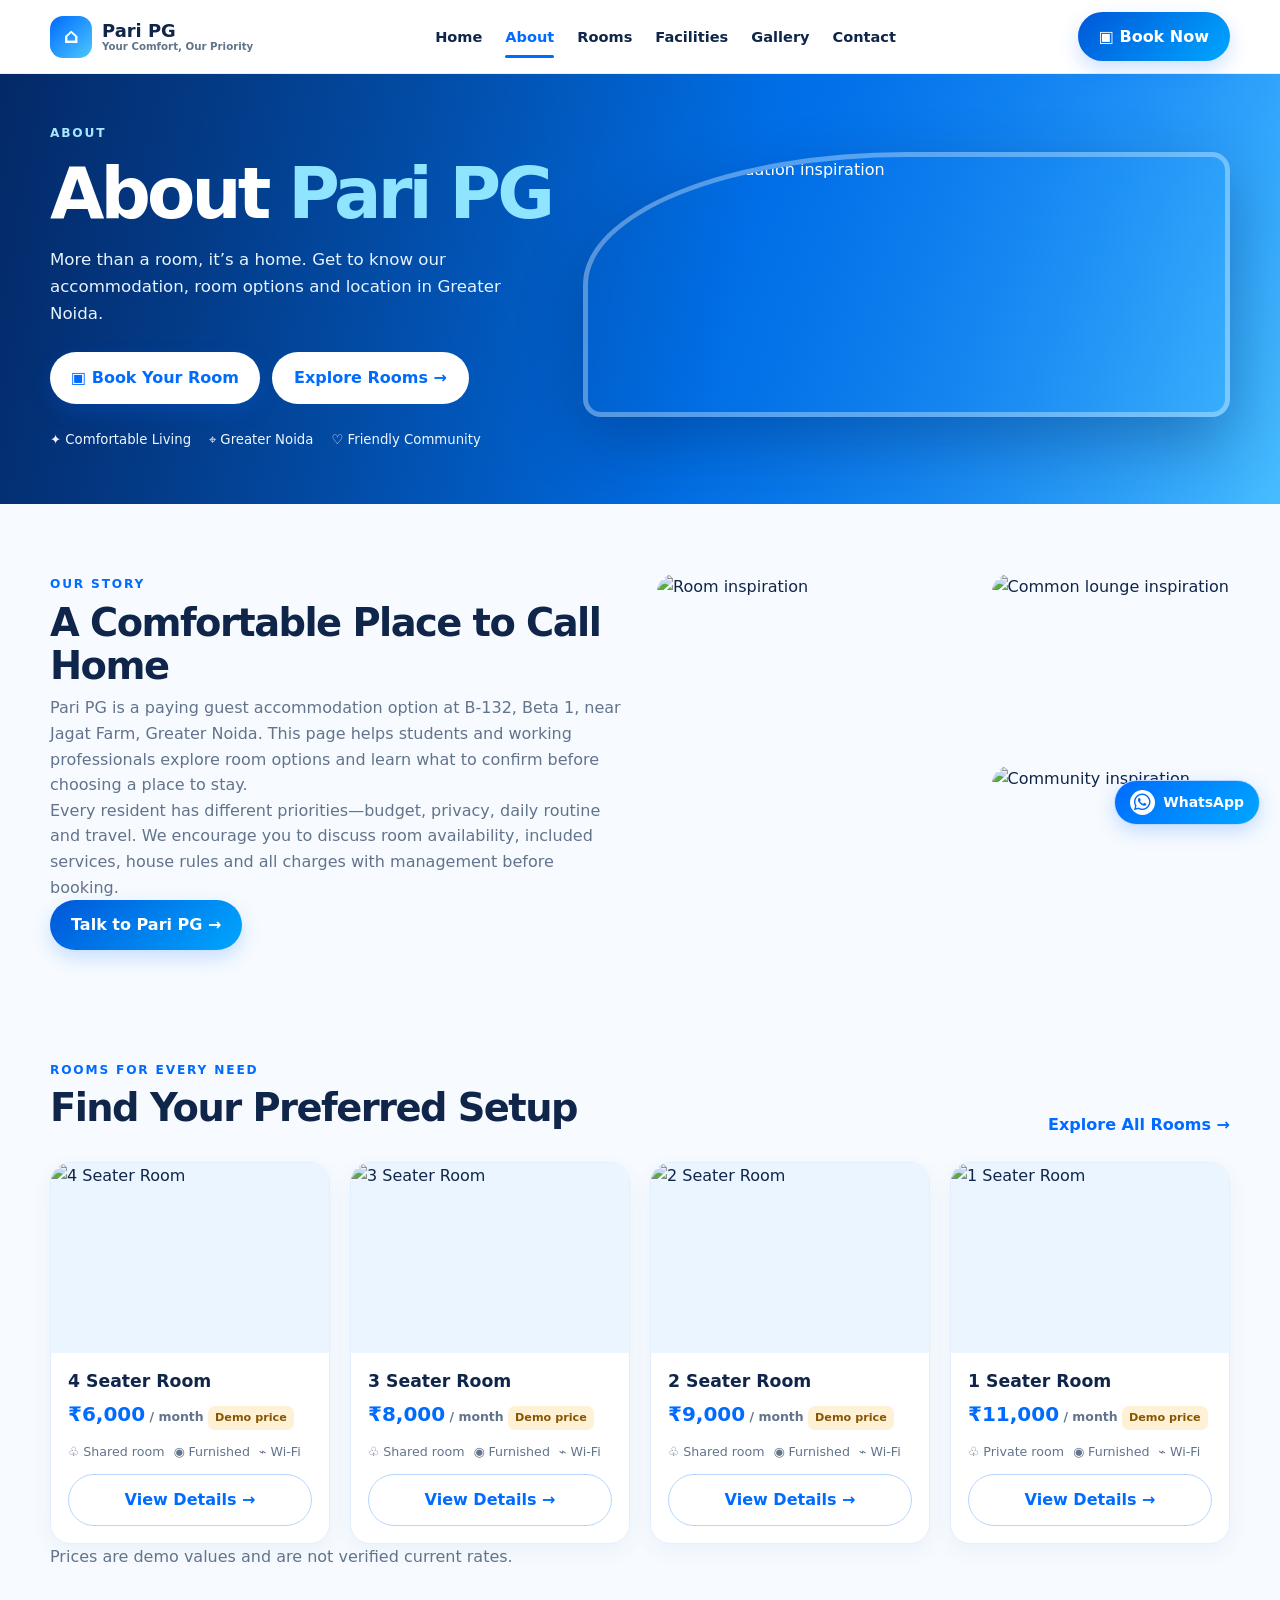
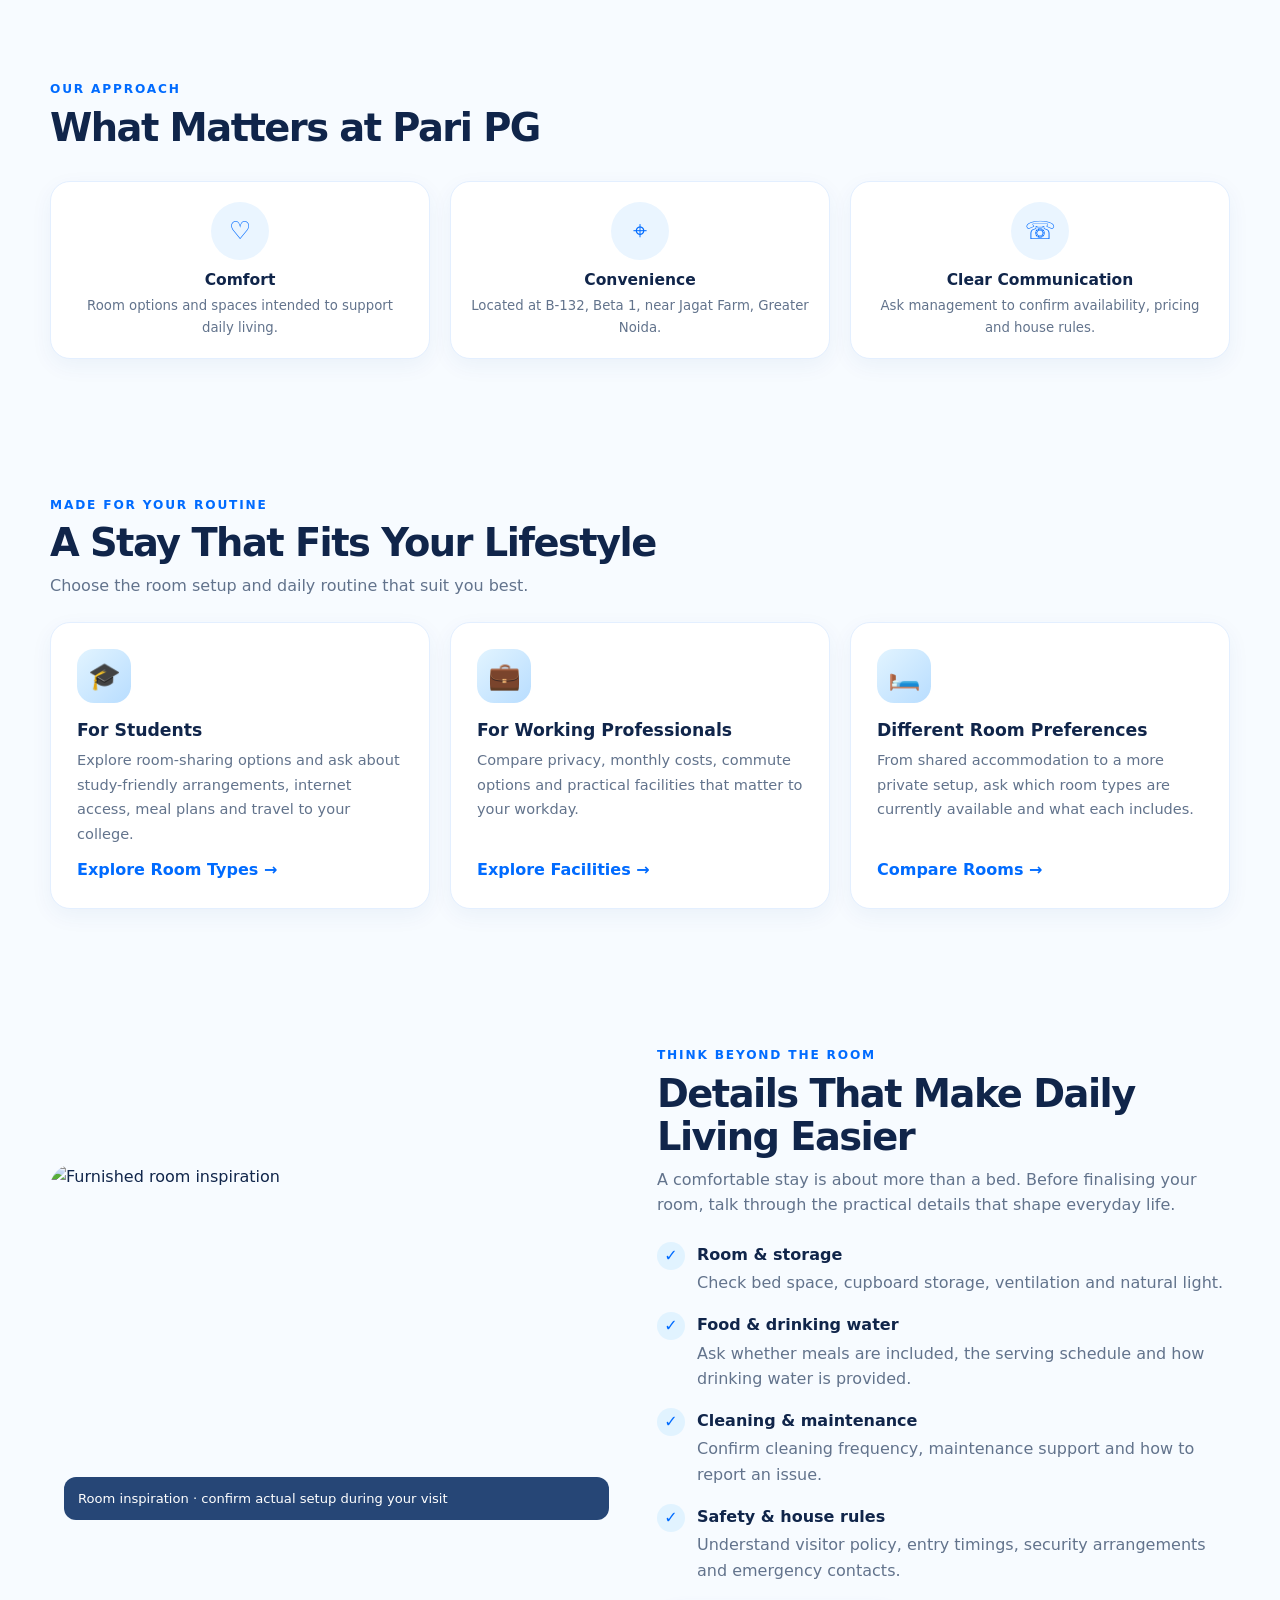
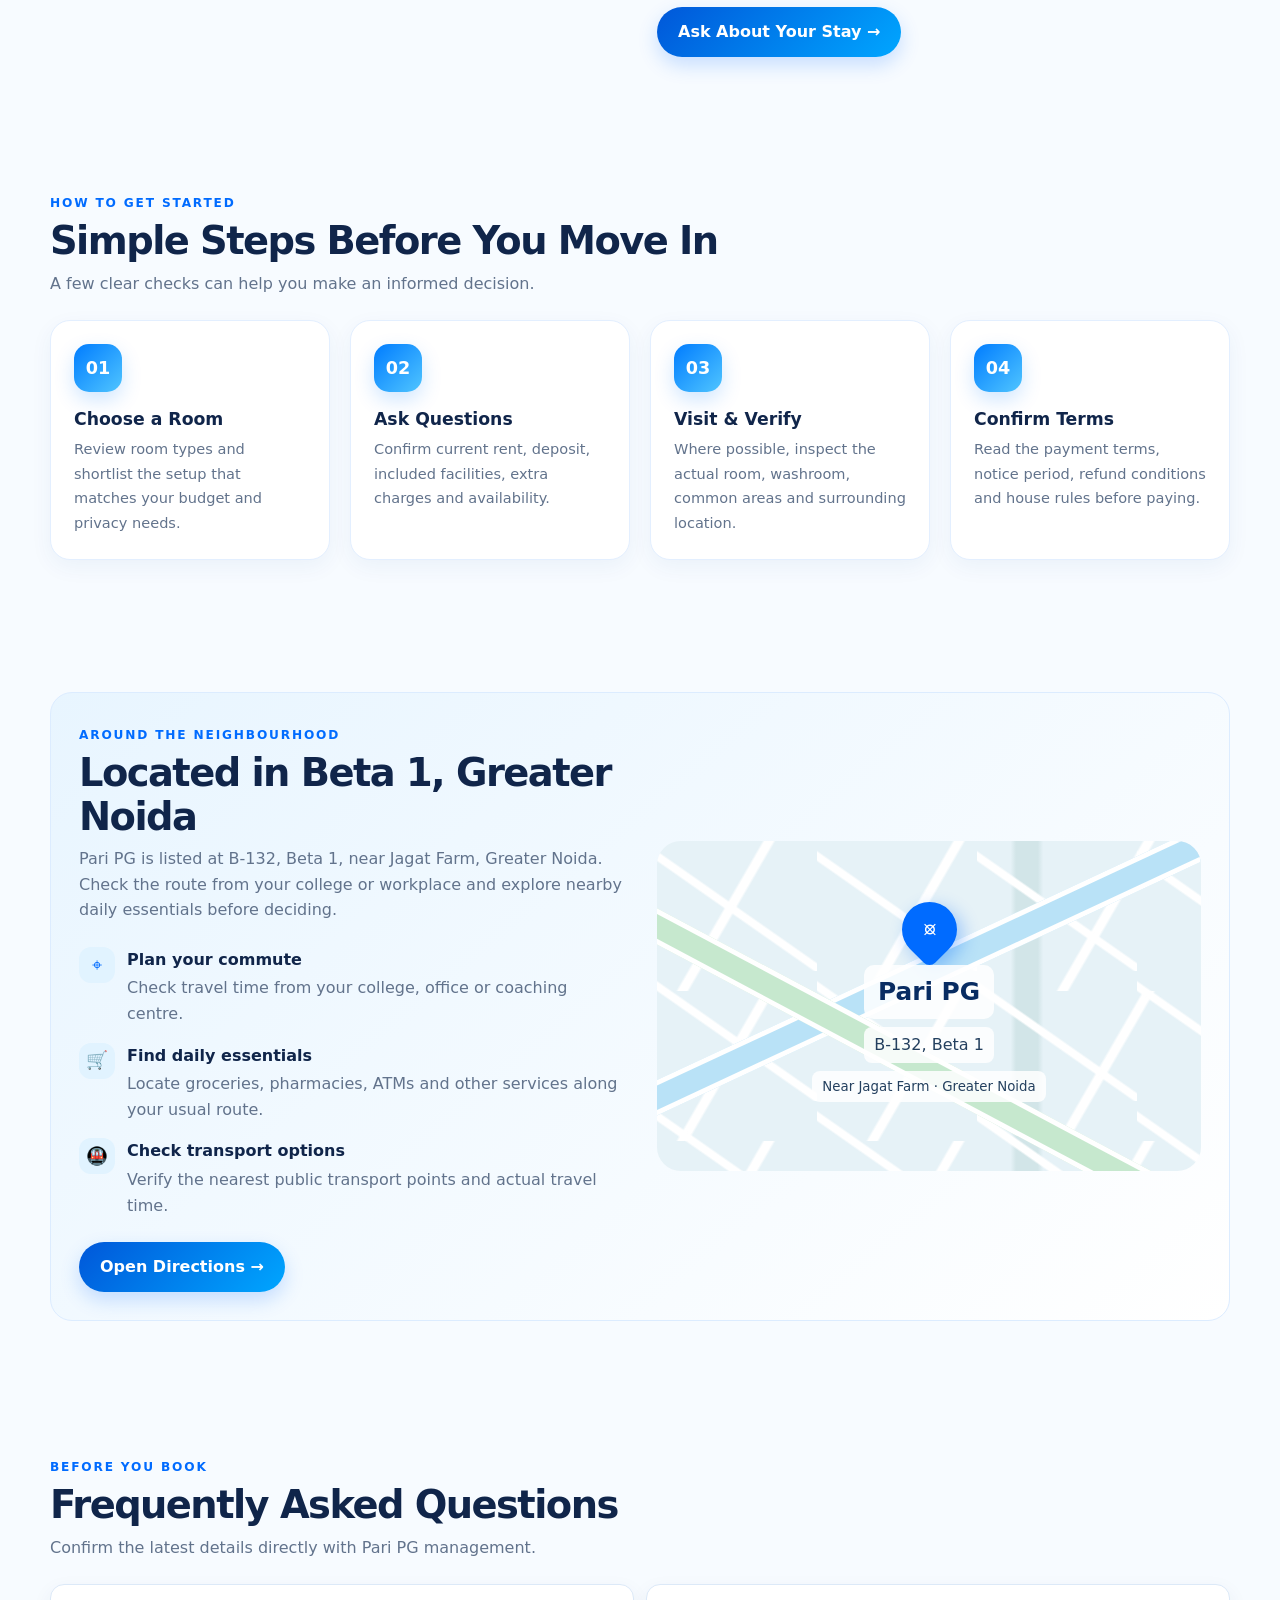
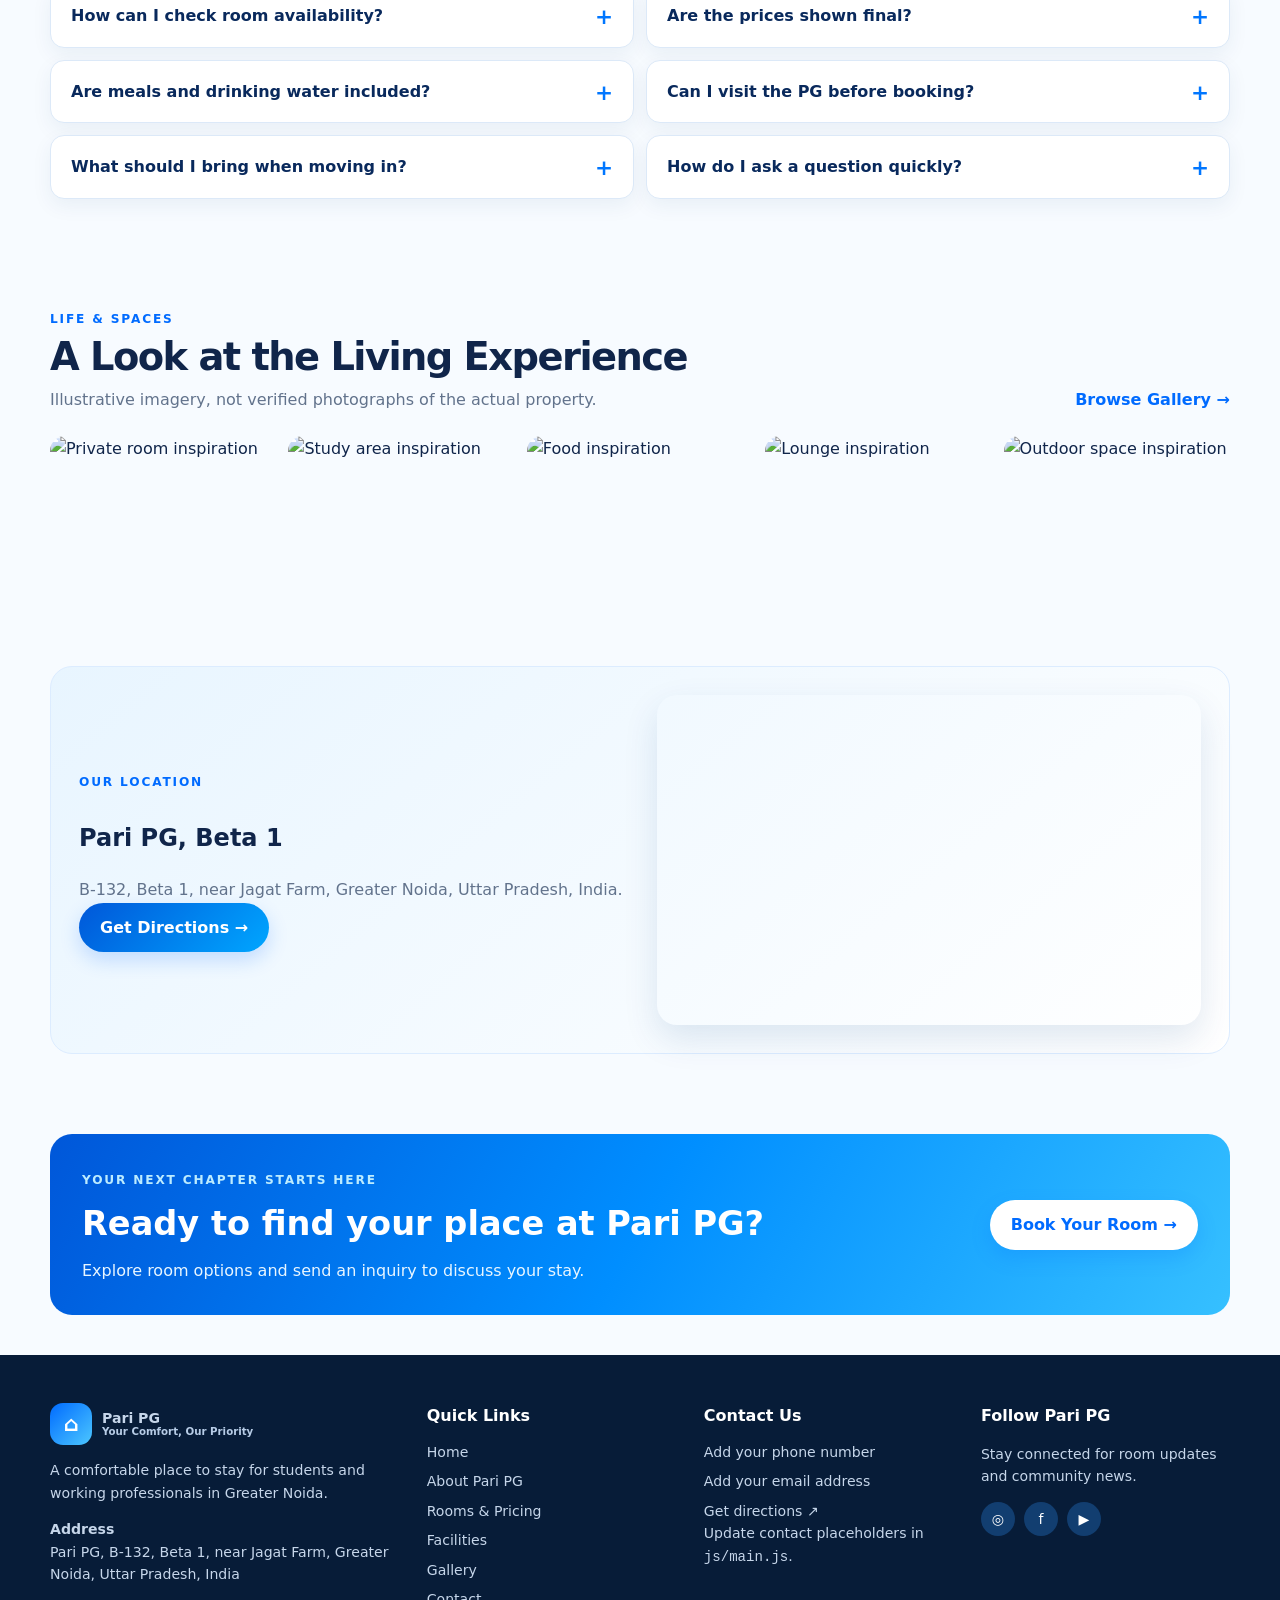
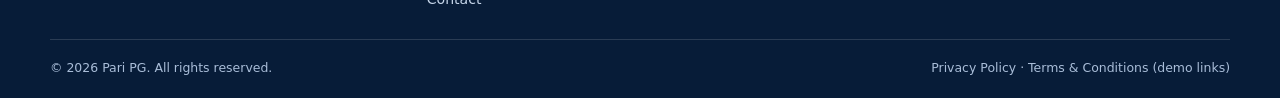
==== commit d3b7fe0f: "Fix WhatsApp icon across all pages" ====
--- a/about.html
+++ b/about.html
@@ -8,6 +8,7 @@
   <meta name="theme-color" content="#006bff">
   <title>About Pari PG | Pari PG</title>
   <link rel="stylesheet" href="css/style.css">
+    <link rel="stylesheet" href="https://cdnjs.cloudflare.com/ajax/libs/font-awesome/6.5.2/css/all.min.css">
 </head>
 
 <body class="page-about">
@@ -353,8 +354,7 @@
       </div>
     </div>
   </section><a class="floating-whatsapp" href="#" data-floating-whatsapp
-    aria-label="Chat with Pari PG on WhatsApp"><span class="whatsapp-mark"
-      aria-hidden="true">◉</span><span>WhatsApp</span></a>
+    aria-label="Chat with Pari PG on WhatsApp"><span class="whatsapp-mark" aria-hidden="true"><i class="fa-brands fa-whatsapp"></i></span><span>WhatsApp</span></a>
   <footer class="footer">
     <div class="container">
       <div class="footer-grid">
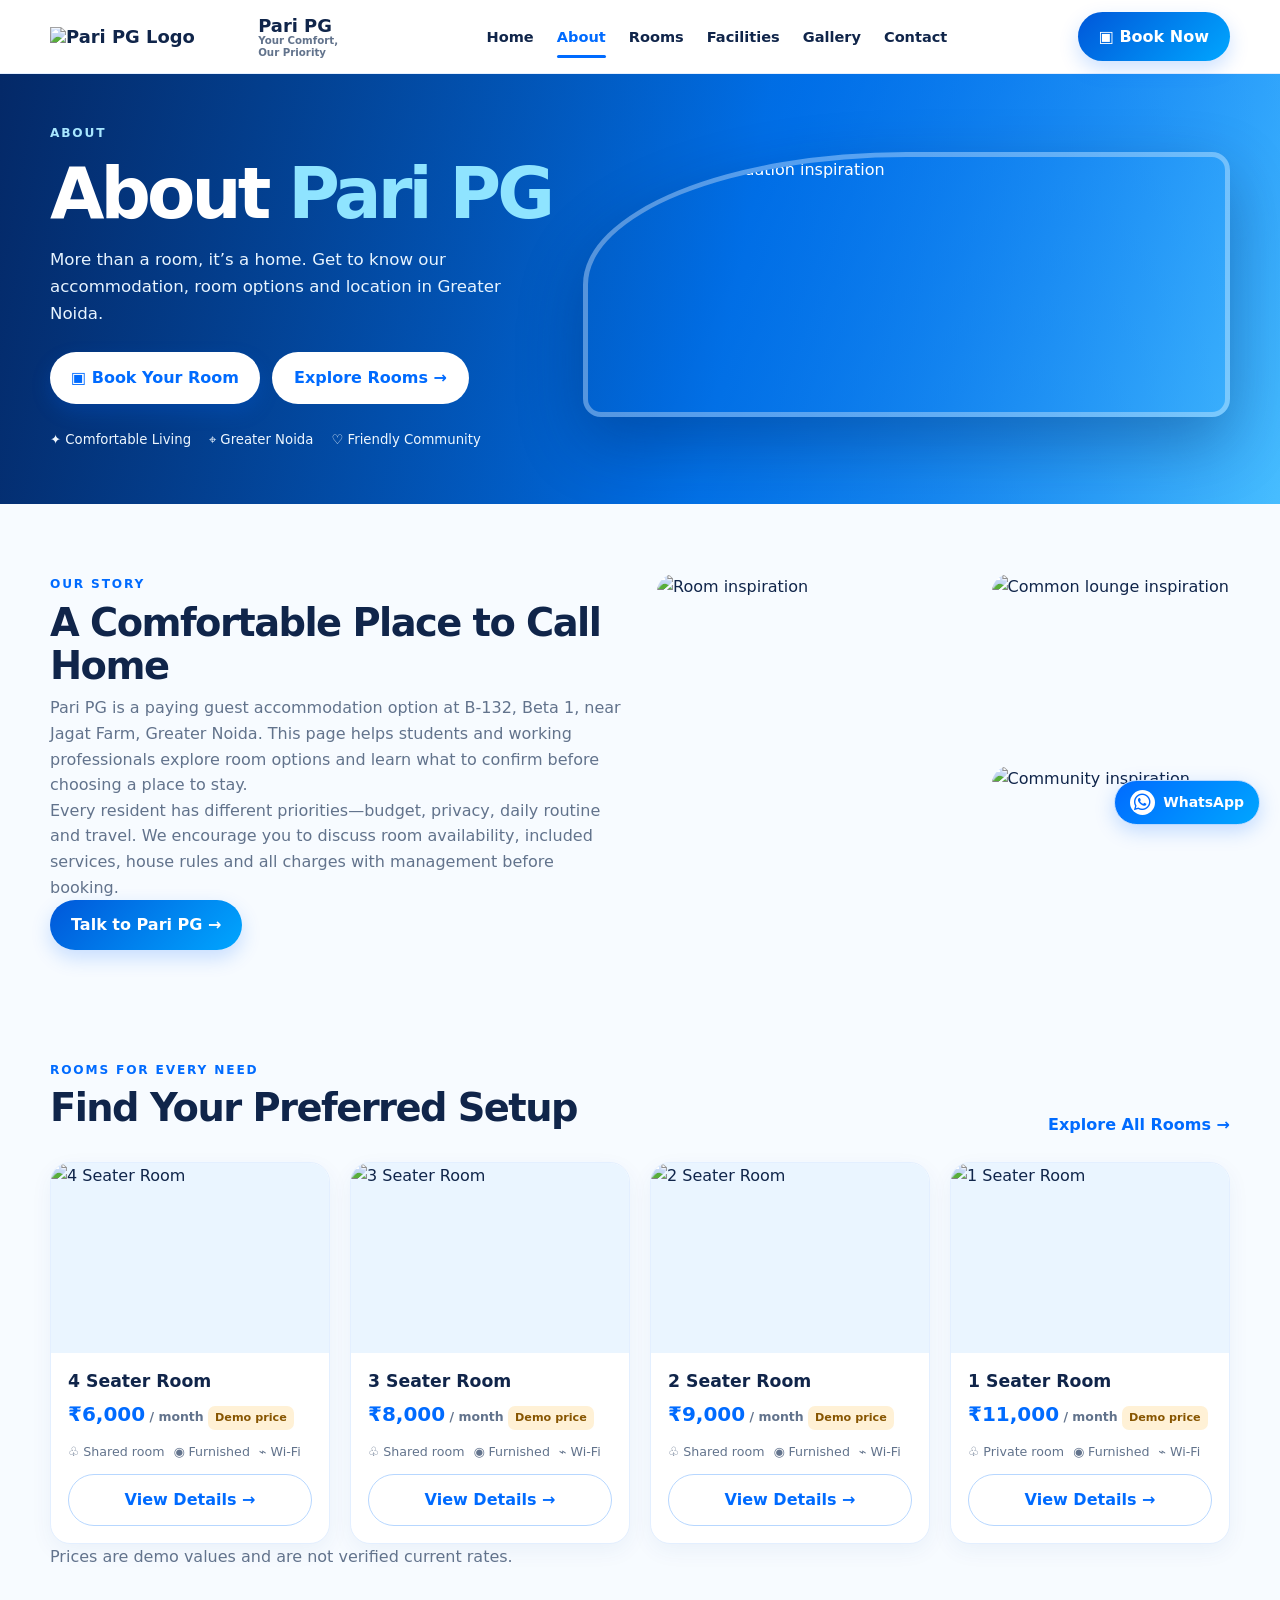
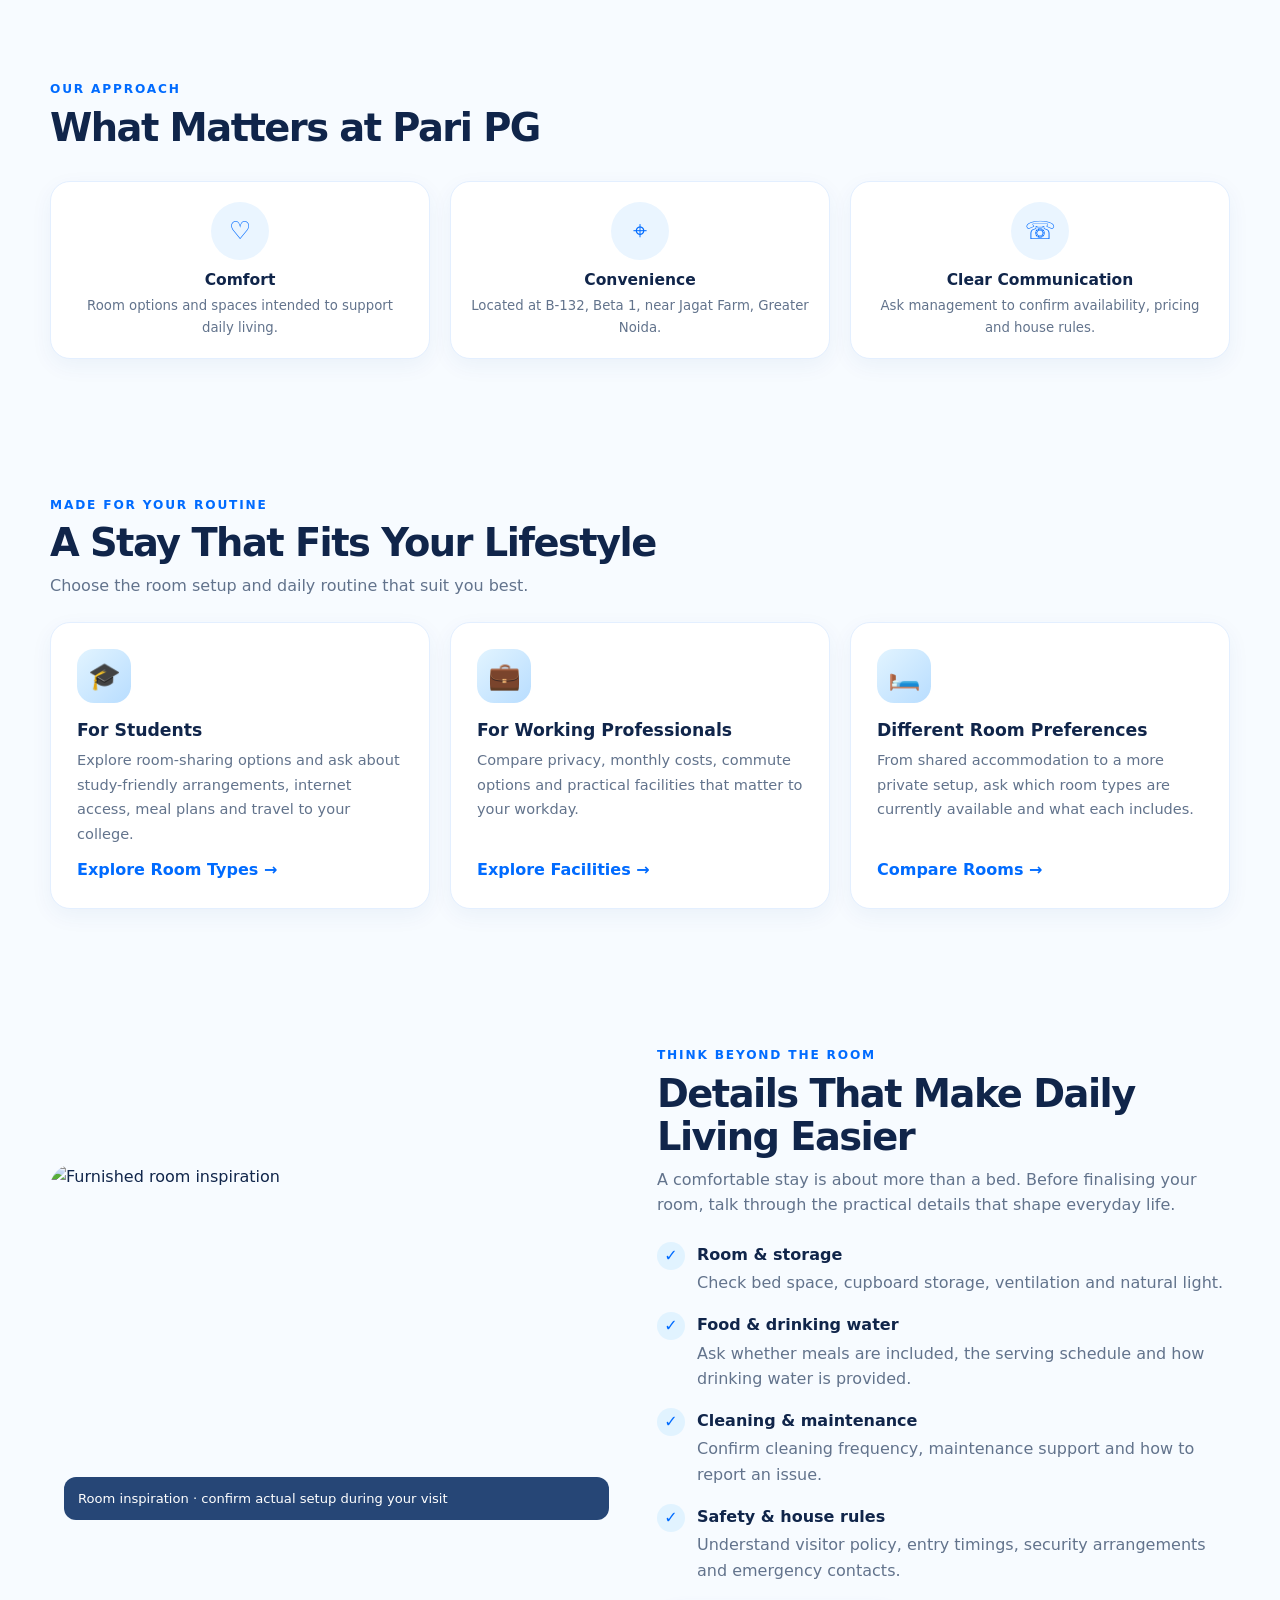
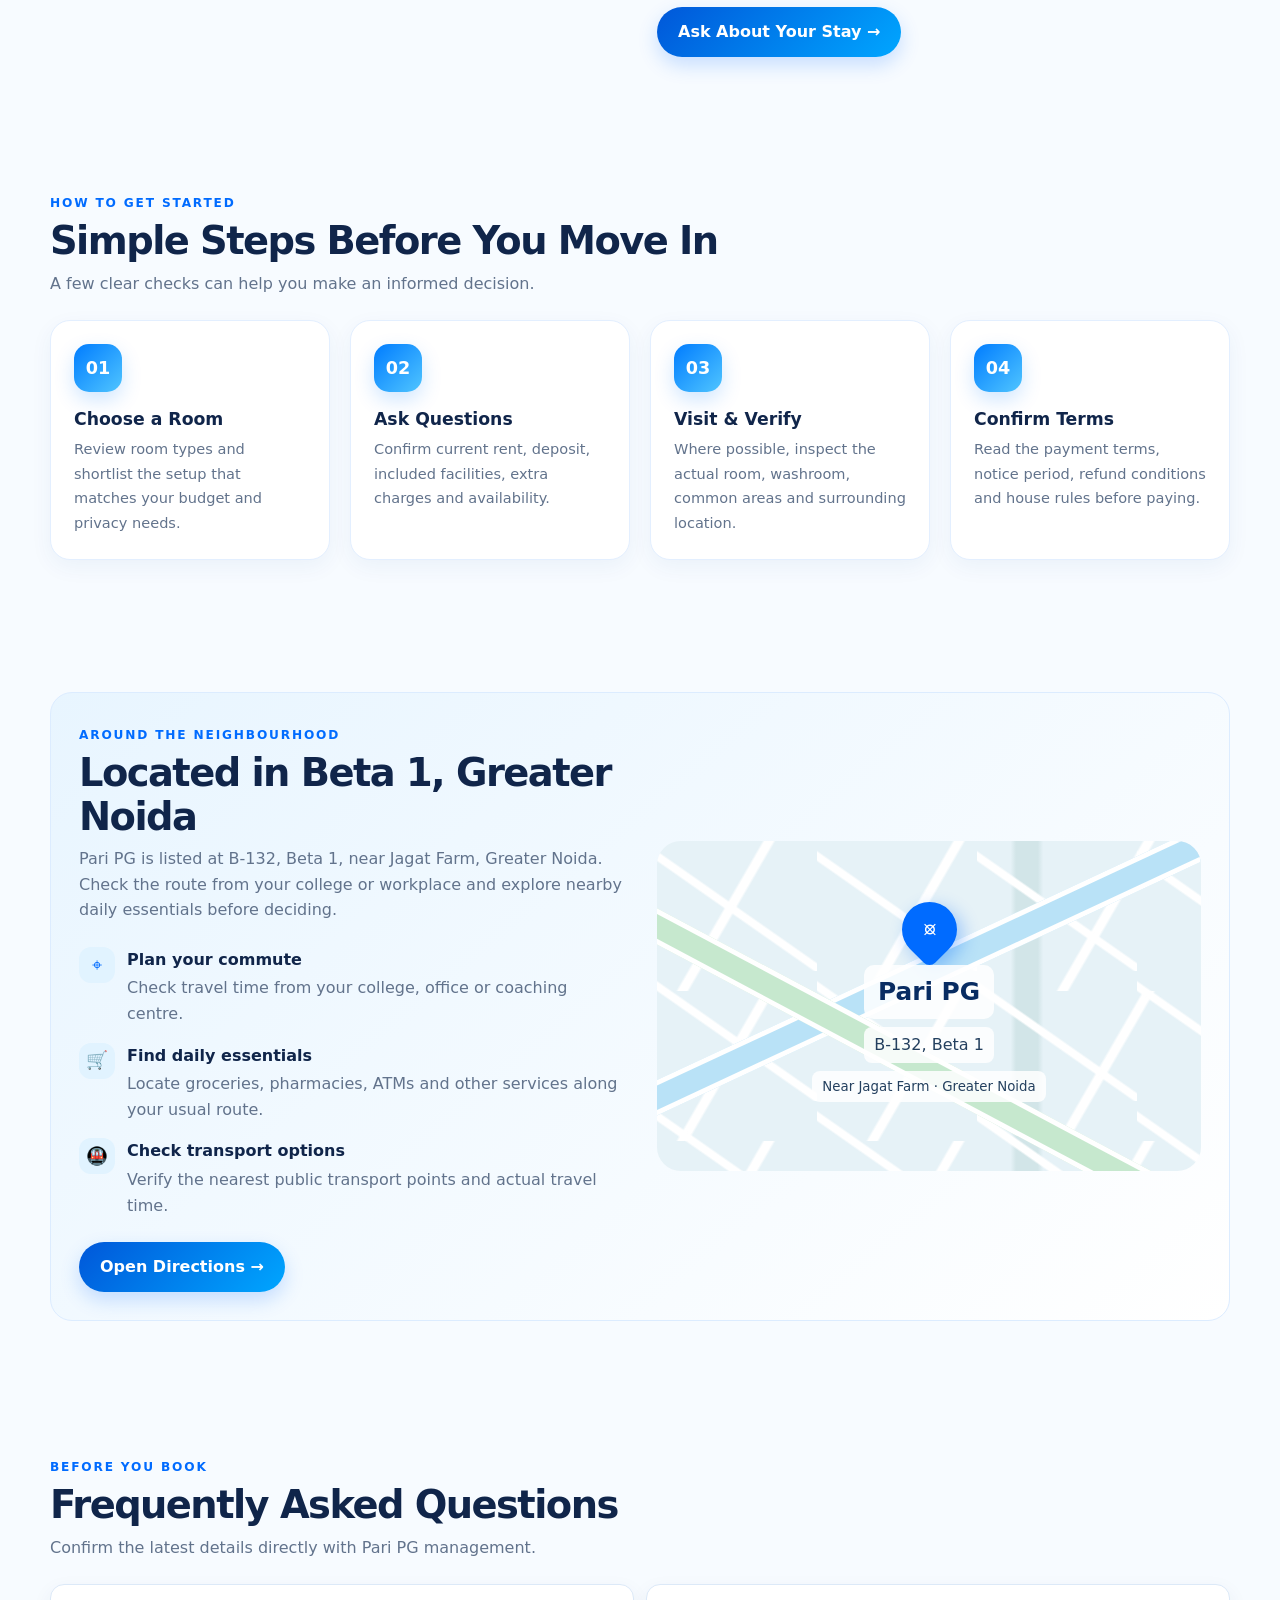
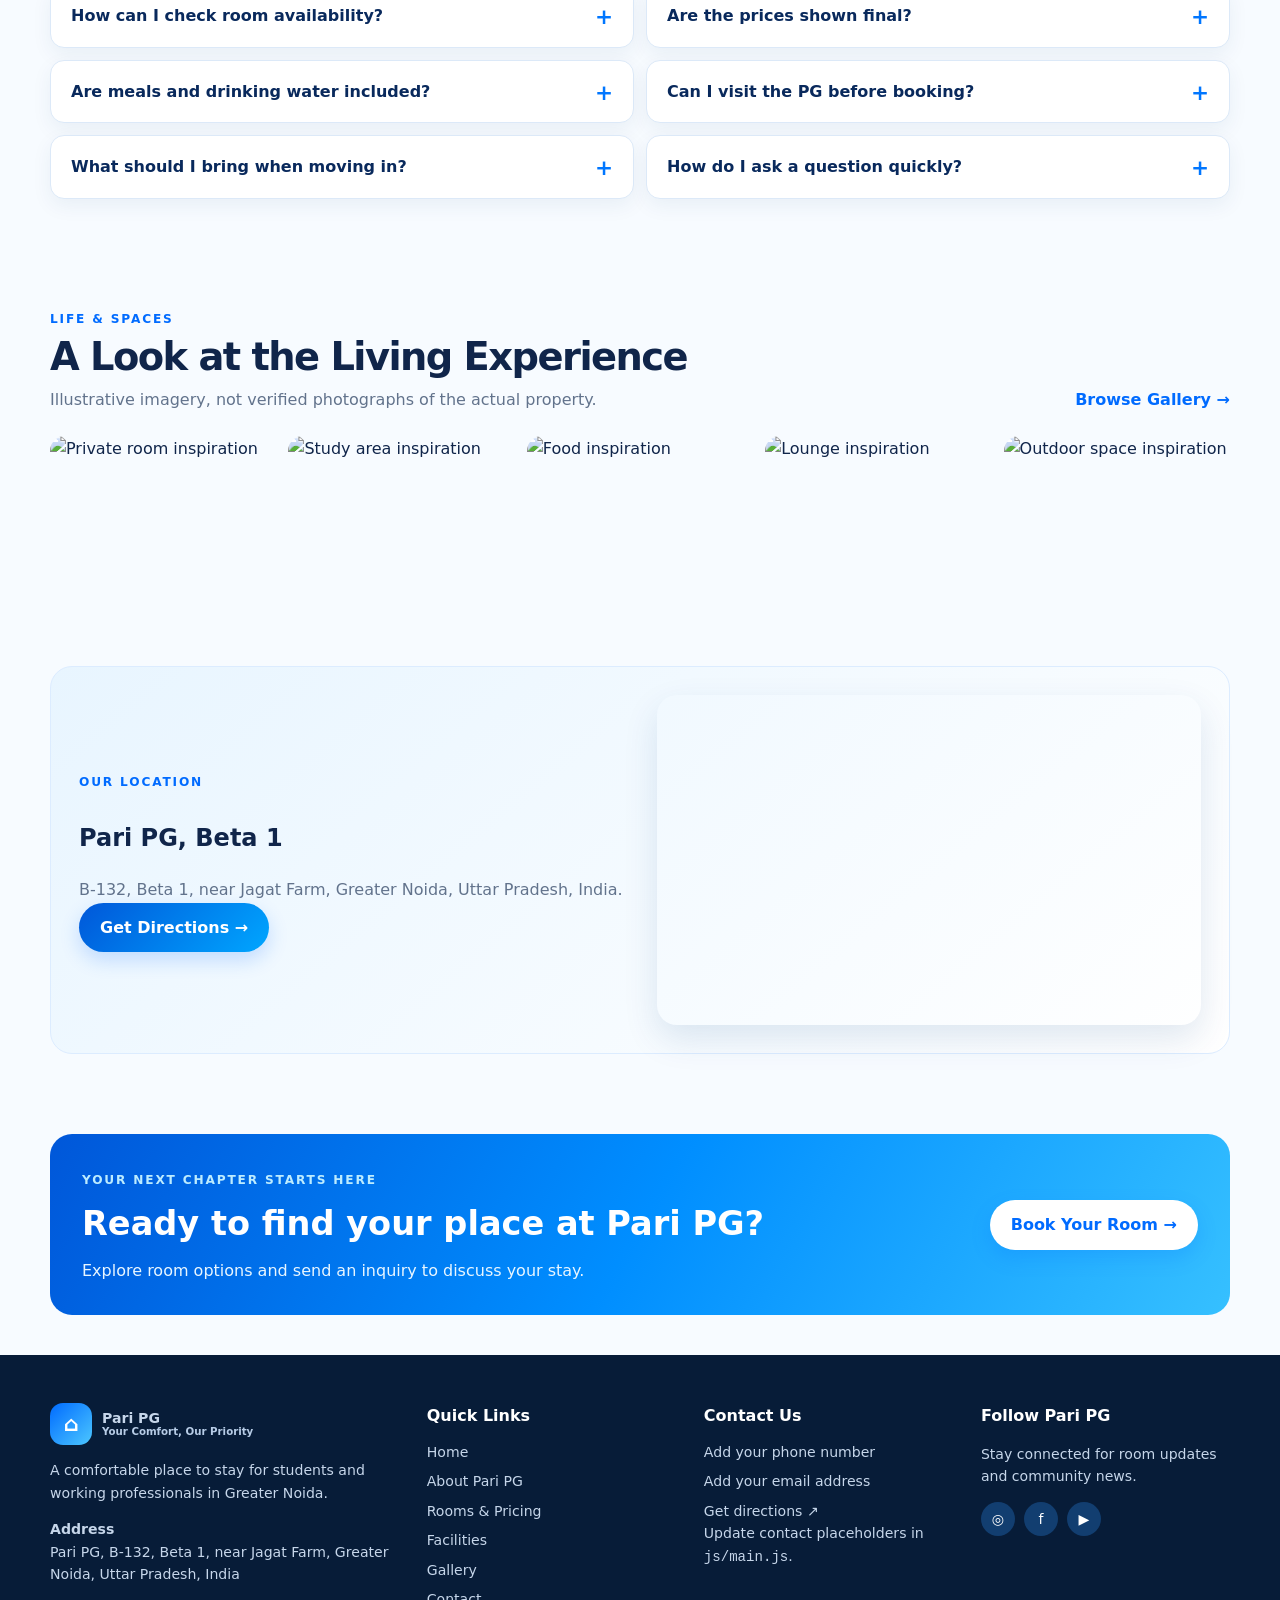
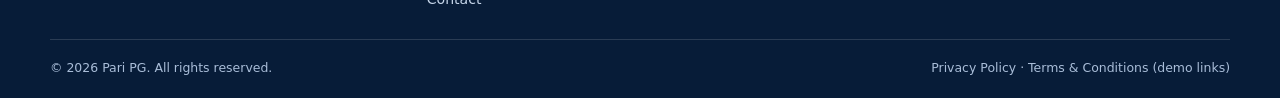
==== commit 3b8fb1f0: "Fix WhatsApp icon across all pages" ====
--- a/about.html
+++ b/about.html
@@ -13,8 +13,15 @@
 
 <body class="page-about">
   <header class="topbar">
-    <div class="container nav"><a class="brand" href="index.html"><span class="brand-mark">⌂</span><span>Pari
-          PG<small>Your Comfort, Our Priority</small></span></a><button class="menu-toggle"
+    <div class="container nav"><a class="brand" href="index.html">
+    <img src="images/pari-pg-logo.png"
+         alt="Pari PG Logo"
+         class="brand-logo">
+    <span>
+        Pari PG
+        <small>Your Comfort, Our Priority</small>
+    </span>
+</a><button class="menu-toggle"
         aria-label="Toggle navigation" aria-expanded="false">☰</button>
       <nav class="nav-links"><a href="index.html" class="">Home</a><a href="about.html" class="active">About</a><a
           href="rooms.html" class="">Rooms</a><a href="facilities.html" class="">Facilities</a><a href="gallery.html"
--- a/css/style.css
+++ b/css/style.css
@@ -954,6 +954,25 @@
   object-fit: contain;
   background: #061a35
 }
+
+
+
+
+/* Fix mobile room popup scrolling */
+@media (max-width: 768px) {
+  .modal {
+    overflow-y: auto;
+    -webkit-overflow-scrolling: touch;
+    align-items: flex-start;
+  }
+
+  .modal-content {
+    max-height: calc(100dvh - 40px);
+    overflow-y: auto;
+    -webkit-overflow-scrolling: touch;
+  }
+}
+
 
 .lightbox-caption {
   padding: 12px 20px;
@@ -1794,4 +1813,56 @@
   .page-about .about-faq-item {
     padding: 15px
   }
+}
+
+
+
+
+
+
+/* Fix hero buttons on small screens */
+@media (max-width: 480px) {
+  .hero .hero-actions {
+    display: flex;
+    flex-wrap: wrap;
+    gap: 10px;
+  }
+
+  .hero .hero-actions .btn {
+    flex: 1 1 140px;
+    min-width: 0;
+    padding: 12px 16px;
+    font-size: 15px;
+    line-height: 1.4;
+    border-radius: 30px;
+    text-align: center;
+  }
+}
+
+
+
+/* Mobile WhatsApp button: icon upar, text neeche */
+@media (max-width: 768px) {
+  .whatsapp-float {
+    display: flex;
+    flex-direction: column;
+    align-items: center;
+    justify-content: center;
+    gap: 5px;
+    padding: 10px 14px;
+    min-width: 78px;
+    min-height: 78px;
+    border-radius: 18px;
+  }
+
+  .whatsapp-mark {
+    margin: 0;
+    display: flex;
+    align-items: center;
+    justify-content: center;
+  }
+
+  .whatsapp-float i {
+    font-size: 27px;
+  }
 }
